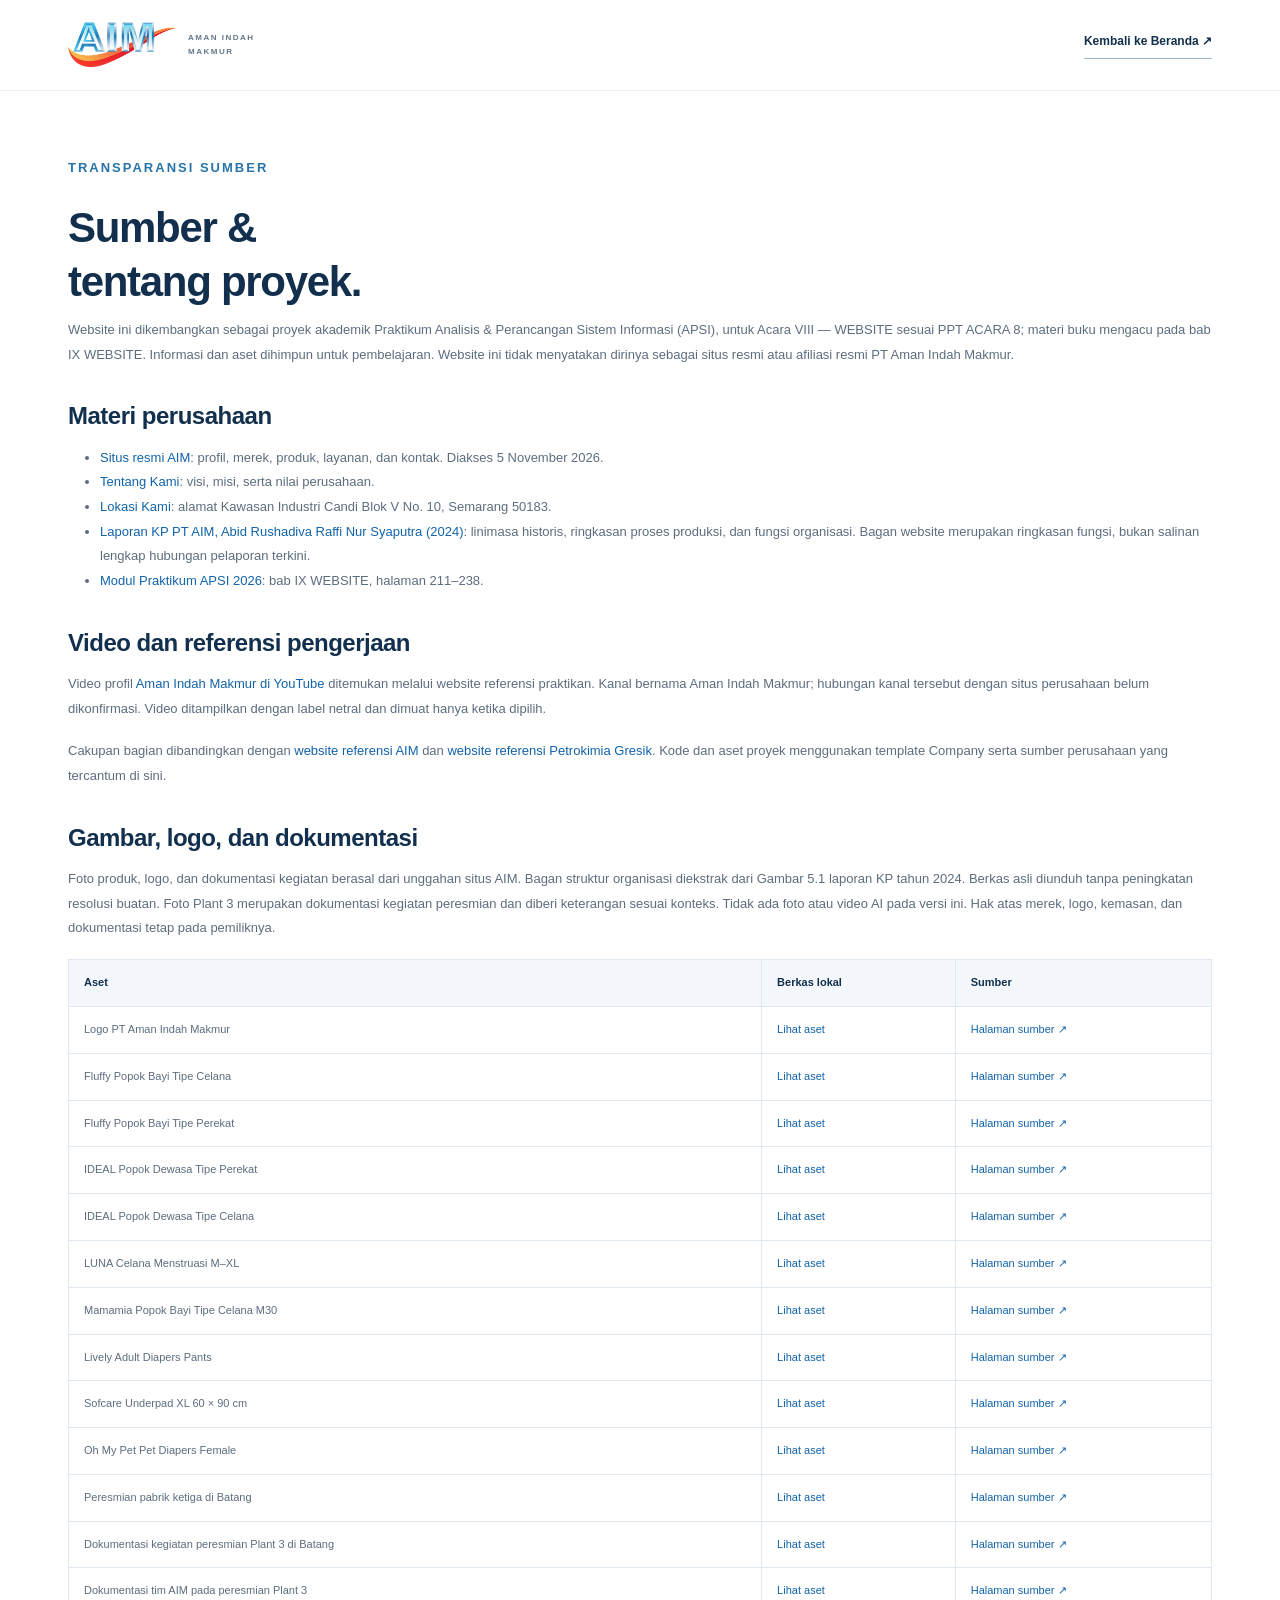
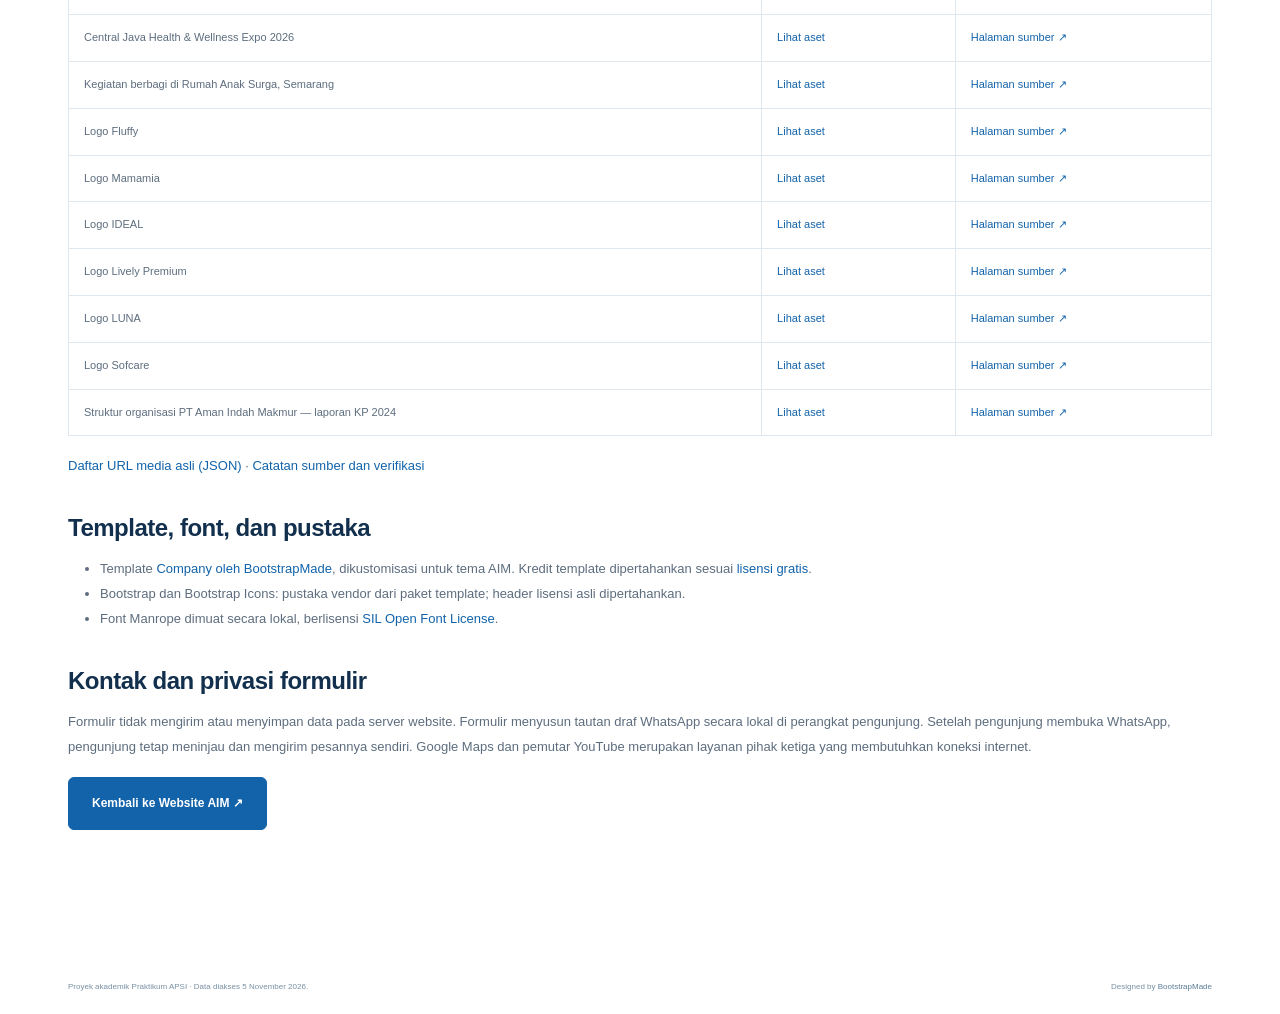
==== sumber.html @ fc8e011d "Build AIM company website for APSI Acara VIII" ====
<!DOCTYPE html><html lang="id"><head><meta charset="utf-8"><meta name="viewport" content="width=device-width,initial-scale=1"><meta name="description" content="Sumber materi, aset, dan catatan proyek website akademik PT Aman Indah Makmur."><title>Sumber & Tentang Proyek — AIM Indonesia</title><link rel="icon" href="assets/img/logo-aim.webp"><link rel="stylesheet" href="assets/vendor/bootstrap/css/bootstrap.min.css"><link rel="stylesheet" href="assets/css/company.css"><link rel="stylesheet" href="assets/css/aim.css"></head><body><header class="header"><div class="container header-inner"><a class="logo" href="index.html"><img src="assets/img/logo-aim.webp" alt="Logo AIM" width="434" height="180"><span>AMAN INDAH MAKMUR</span></a><a class="text-link" href="index.html">Kembali ke Beranda ↗</a></div></header><main class="sources-main"><div class="container"><p class="eyebrow">TRANSPARANSI SUMBER</p><h1>Sumber &amp;<br>tentang proyek.</h1><p>Website ini dikembangkan sebagai proyek akademik Praktikum Analisis &amp; Perancangan Sistem Informasi (APSI), untuk Acara VIII — WEBSITE sesuai PPT ACARA 8; materi buku mengacu pada bab IX WEBSITE. Informasi dan aset dihimpun untuk pembelajaran. Website ini tidak menyatakan dirinya sebagai situs resmi atau afiliasi resmi PT Aman Indah Makmur.</p><h2>Materi perusahaan</h2><ul><li><a href="https://aimindonesia.co.id/" target="_blank" rel="noopener noreferrer">Situs resmi AIM</a>: profil, merek, produk, layanan, dan kontak. Diakses 5 November 2026.</li><li><a href="https://aimindonesia.co.id/about-us/" target="_blank" rel="noopener noreferrer">Tentang Kami</a>: visi, misi, serta nilai perusahaan.</li><li><a href="https://aimindonesia.co.id/lokasi-kami/" target="_blank" rel="noopener noreferrer">Lokasi Kami</a>: alamat Kawasan Industri Candi Blok V No. 10, Semarang 50183.</li><li><a href="https://drive.google.com/file/d/1e0OrBCy-_FsKfMxCbO3LKrnYYjrU6SQ6/view" target="_blank" rel="noopener noreferrer">Laporan KP PT AIM, Abid Rushadiva Raffi Nur Syaputra (2024)</a>: linimasa historis, ringkasan proses produksi, dan fungsi organisasi. Bagan website merupakan ringkasan fungsi, bukan salinan lengkap hubungan pelaporan terkini.</li><li><a href="https://drive.google.com/file/d/1EuNOXoqebnQjQzkvGvcob5adg6JpkuHm/view" target="_blank" rel="noopener noreferrer">Modul Praktikum APSI 2026</a>: bab IX WEBSITE, halaman 211–238.</li></ul><h2>Video dan referensi pengerjaan</h2><p>Video profil <a href="https://www.youtube.com/watch?v=-svRLYryo6k" target="_blank" rel="noopener noreferrer">Aman Indah Makmur di YouTube</a> ditemukan melalui website referensi praktikan. Kanal bernama Aman Indah Makmur; hubungan kanal tersebut dengan situs perusahaan belum dikonfirmasi. Video ditampilkan dengan label netral dan dimuat hanya ketika dipilih.</p><p>Cakupan bagian dibandingkan dengan <a href="https://faisal-hendra.github.io/Acara_VIII_APSI/" target="_blank" rel="noopener noreferrer">website referensi AIM</a> dan <a href="https://ceorizal.github.io/PT-PETROKIMIA-GRESIK/" target="_blank" rel="noopener noreferrer">website referensi Petrokimia Gresik</a>. Kode dan aset proyek menggunakan template Company serta sumber perusahaan yang tercantum di sini.</p><h2>Gambar, logo, dan dokumentasi</h2><p>Foto produk, logo, dan dokumentasi kegiatan berasal dari unggahan situs AIM. Bagan struktur organisasi diekstrak dari Gambar 5.1 laporan KP tahun 2024. Berkas asli diunduh tanpa peningkatan resolusi buatan. Foto Plant 3 merupakan dokumentasi kegiatan peresmian dan diberi keterangan sesuai konteks. Tidak ada foto atau video AI pada versi ini. Hak atas merek, logo, kemasan, dan dokumentasi tetap pada pemiliknya.</p><div class="source-table-wrap"><table class="source-table"><thead><tr><th scope="col">Aset</th><th scope="col">Berkas lokal</th><th scope="col">Sumber</th></tr></thead><tbody><tr><td>Logo PT Aman Indah Makmur</td><td><a href="assets/img/logo-aim.webp">Lihat aset</a></td><td><a href="https://aimindonesia.co.id/" target="_blank" rel="noopener noreferrer">Halaman sumber ↗</a></td></tr>
<tr><td>Fluffy Popok Bayi Tipe Celana</td><td><a href="assets/img/fluffy-pants.png">Lihat aset</a></td><td><a href="https://aimindonesia.co.id/product/fluffy-popok-bayi-tipe-celana-s40-i-m30-i-l26/" target="_blank" rel="noopener noreferrer">Halaman sumber ↗</a></td></tr>
<tr><td>Fluffy Popok Bayi Tipe Perekat</td><td><a href="assets/img/fluffy-tape.png">Lihat aset</a></td><td><a href="https://aimindonesia.co.id/product/fluffy-popok-bayi-tipe-perekat-nb-s40-m36-l32/" target="_blank" rel="noopener noreferrer">Halaman sumber ↗</a></td></tr>
<tr><td>IDEAL Popok Dewasa Tipe Perekat</td><td><a href="assets/img/ideal-tape.png">Lihat aset</a></td><td><a href="https://aimindonesia.co.id/product/ideal-popok-dewasa-adult-diapers/" target="_blank" rel="noopener noreferrer">Halaman sumber ↗</a></td></tr>
<tr><td>IDEAL Popok Dewasa Tipe Celana</td><td><a href="assets/img/ideal-pants.png">Lihat aset</a></td><td><a href="https://aimindonesia.co.id/product/ideal-popok-dewasa-tipe-celana-m8-i-l7-i-xl6/" target="_blank" rel="noopener noreferrer">Halaman sumber ↗</a></td></tr>
<tr><td>LUNA Celana Menstruasi M–XL</td><td><a href="assets/img/luna-menstrual.jpg">Lihat aset</a></td><td><a href="https://aimindonesia.co.id/product/1-pack-luna-celana-menstruasi-m-xl/" target="_blank" rel="noopener noreferrer">Halaman sumber ↗</a></td></tr>
<tr><td>Mamamia Popok Bayi Tipe Celana M30</td><td><a href="assets/img/mamamia-pants.jpg">Lihat aset</a></td><td><a href="https://aimindonesia.co.id/product/paket-3bag-mamamia-popok-bayi-celana-anti-ruam-m30-pcs-x-3-bag-halal-soft-dry-pants-xtra-lembut-xtra-kering/" target="_blank" rel="noopener noreferrer">Halaman sumber ↗</a></td></tr>
<tr><td>Lively Adult Diapers Pants</td><td><a href="assets/img/lively-pants.jpeg">Lihat aset</a></td><td><a href="https://aimindonesia.co.id/product/2-pack-lively-adult-diapers-pants-m82-l71-xl61-with-japan-technology-anti-ruam-comfort-soft/" target="_blank" rel="noopener noreferrer">Halaman sumber ↗</a></td></tr>
<tr><td>Sofcare Underpad XL 60 × 90 cm</td><td><a href="assets/img/sofcare-underpad.png">Lihat aset</a></td><td><a href="https://aimindonesia.co.id/product/2-pack-sofcare-underpad-xl-60cm-x-90cm-perlak-alas-sekali-pakai/" target="_blank" rel="noopener noreferrer">Halaman sumber ↗</a></td></tr>
<tr><td>Oh My Pet Pet Diapers Female</td><td><a href="assets/img/ohmypet-female.png">Lihat aset</a></td><td><a href="https://aimindonesia.co.id/product/oh-my-pet-pet-diapers-female-betina/" target="_blank" rel="noopener noreferrer">Halaman sumber ↗</a></td></tr>
<tr><td>Peresmian pabrik ketiga di Batang</td><td><a href="assets/img/news-batang.jpg">Lihat aset</a></td><td><a href="https://aimindonesia.co.id/2026/04/06/wujud-syukur-18-tahun-pt-aman-indah-makmur-boyong-ratusan-karyawan-resmikan-pabrik-baru-di-batang-pada-momentum-halal-bihalal/" target="_blank" rel="noopener noreferrer">Halaman sumber ↗</a></td></tr>
<tr><td>Dokumentasi kegiatan peresmian Plant 3 di Batang</td><td><a href="assets/img/factory-event.jpg">Lihat aset</a></td><td><a href="https://aimindonesia.co.id/2026/04/06/wujud-syukur-18-tahun-pt-aman-indah-makmur-boyong-ratusan-karyawan-resmikan-pabrik-baru-di-batang-pada-momentum-halal-bihalal/" target="_blank" rel="noopener noreferrer">Halaman sumber ↗</a></td></tr>
<tr><td>Dokumentasi tim AIM pada peresmian Plant 3</td><td><a href="assets/img/team-event.jpg">Lihat aset</a></td><td><a href="https://aimindonesia.co.id/2026/04/06/wujud-syukur-18-tahun-pt-aman-indah-makmur-boyong-ratusan-karyawan-resmikan-pabrik-baru-di-batang-pada-momentum-halal-bihalal/" target="_blank" rel="noopener noreferrer">Halaman sumber ↗</a></td></tr>
<tr><td>Central Java Health &amp; Wellness Expo 2026</td><td><a href="assets/img/news-expo.jpeg">Lihat aset</a></td><td><a href="https://aimindonesia.co.id/2026/10/03/pt-aman-indah-makmur-hadirkan-solusi-kesehatan-keluarga-dan-promo-menarik-di-central-java-health-weness-expo-2026/" target="_blank" rel="noopener noreferrer">Halaman sumber ↗</a></td></tr>
<tr><td>Kegiatan berbagi di Rumah Anak Surga, Semarang</td><td><a href="assets/img/news-csr.jpeg">Lihat aset</a></td><td><a href="https://aimindonesia.co.id/2026/03/12/mengukir-senyum-di-rumah-anak-surga-perjalanan-berbagi-kasih-pt-aman-indah-makmur-di-semarang/" target="_blank" rel="noopener noreferrer">Halaman sumber ↗</a></td></tr>
<tr><td>Logo Fluffy</td><td><a href="assets/img/brand-fluffy.webp">Lihat aset</a></td><td><a href="https://aimindonesia.co.id/" target="_blank" rel="noopener noreferrer">Halaman sumber ↗</a></td></tr>
<tr><td>Logo Mamamia</td><td><a href="assets/img/brand-mamamia.webp">Lihat aset</a></td><td><a href="https://aimindonesia.co.id/" target="_blank" rel="noopener noreferrer">Halaman sumber ↗</a></td></tr>
<tr><td>Logo IDEAL</td><td><a href="assets/img/brand-ideal.webp">Lihat aset</a></td><td><a href="https://aimindonesia.co.id/" target="_blank" rel="noopener noreferrer">Halaman sumber ↗</a></td></tr>
<tr><td>Logo Lively Premium</td><td><a href="assets/img/brand-lively.png">Lihat aset</a></td><td><a href="https://aimindonesia.co.id/" target="_blank" rel="noopener noreferrer">Halaman sumber ↗</a></td></tr>
<tr><td>Logo LUNA</td><td><a href="assets/img/brand-luna.webp">Lihat aset</a></td><td><a href="https://aimindonesia.co.id/" target="_blank" rel="noopener noreferrer">Halaman sumber ↗</a></td></tr>
<tr><td>Logo Sofcare</td><td><a href="assets/img/brand-sofcare.webp">Lihat aset</a></td><td><a href="https://aimindonesia.co.id/" target="_blank" rel="noopener noreferrer">Halaman sumber ↗</a></td></tr>
<tr><td>Struktur organisasi PT Aman Indah Makmur — laporan KP 2024</td><td><a href="assets/img/struktur-organisasi-2024.png">Lihat aset</a></td><td><a href="https://drive.google.com/file/d/1e0OrBCy-_FsKfMxCbO3LKrnYYjrU6SQ6/view" target="_blank" rel="noopener noreferrer">Halaman sumber ↗</a></td></tr></tbody></table></div><p style="margin-top:18px"><a href="assets/asset-sources.json">Daftar URL media asli (JSON)</a> · <a href="assets/SOURCES.md">Catatan sumber dan verifikasi</a></p><h2>Template, font, dan pustaka</h2><ul><li>Template <a href="https://bootstrapmade.com/company-free-html-bootstrap-template/" target="_blank" rel="noopener noreferrer">Company oleh BootstrapMade</a>, dikustomisasi untuk tema AIM. Kredit template dipertahankan sesuai <a href="https://bootstrapmade.com/license/" target="_blank" rel="noopener noreferrer">lisensi gratis</a>.</li><li>Bootstrap dan Bootstrap Icons: pustaka vendor dari paket template; header lisensi asli dipertahankan.</li><li>Font Manrope dimuat secara lokal, berlisensi <a href="assets/fonts/OFL.txt">SIL Open Font License</a>.</li></ul><h2>Kontak dan privasi formulir</h2><p>Formulir tidak mengirim atau menyimpan data pada server website. Formulir menyusun tautan draf WhatsApp secara lokal di perangkat pengunjung. Setelah pengunjung membuka WhatsApp, pengunjung tetap meninjau dan mengirim pesannya sendiri. Google Maps dan pemutar YouTube merupakan layanan pihak ketiga yang membutuhkan koneksi internet.</p><a class="btn-aim" href="index.html">Kembali ke Website AIM ↗</a></div></main><footer class="aim-footer"><div class="container"><div class="footer-bottom"><span>Proyek akademik Praktikum APSI · Data diakses 5 November 2026.</span><span>Designed by <a href="https://bootstrapmade.com/" target="_blank" rel="noopener noreferrer">BootstrapMade</a></span></div></div></footer></body></html>
---- assets/css/company.css ----
/**
* Template Name: Company
* Template URL: https://bootstrapmade.com/company-free-html-bootstrap-template/
* Updated: Aug 07 2024 with Bootstrap v5.3.3
* Author: BootstrapMade.com
* License: https://bootstrapmade.com/license/
*/

/*--------------------------------------------------------------
# Font & Color Variables
# Help: https://bootstrapmade.com/color-system/
--------------------------------------------------------------*/
/* Fonts */
:root {
  --default-font: "Roboto",  system-ui, -apple-system, "Segoe UI", Roboto, "Helvetica Neue", Arial, "Noto Sans", "Liberation Sans", sans-serif, "Apple Color Emoji", "Segoe UI Emoji", "Segoe UI Symbol", "Noto Color Emoji";
  --heading-font: "Raleway",  sans-serif;
  --nav-font: "Nunito",  sans-serif;
}

/* Global Colors - The following color variables are used throughout the website. Updating them here will change the color scheme of the entire website */
:root { 
  --background-color: #ffffff; /* Background color for the entire website, including individual sections */
  --default-color: #444444; /* Default color used for the majority of the text content across the entire website */
  --heading-color: #111111; /* Color for headings, subheadings and title throughout the website */
  --accent-color: #1bbd36; /* Accent color that represents your brand on the website. It's used for buttons, links, and other elements that need to stand out */
  --surface-color: #ffffff; /* The surface color is used as a background of boxed elements within sections, such as cards, icon boxes, or other elements that require a visual separation from the global background. */
  --contrast-color: #ffffff; /* Contrast color for text, ensuring readability against backgrounds of accent, heading, or default colors. */
}

/* Nav Menu Colors - The following color variables are used specifically for the navigation menu. They are separate from the global colors to allow for more customization options */
:root {
  --nav-color: #444444;  /* The default color of the main navmenu links */
  --nav-hover-color: #1bbd36; /* Applied to main navmenu links when they are hovered over or active */
  --nav-mobile-background-color: #ffffff; /* Used as the background color for mobile navigation menu */
  --nav-dropdown-background-color: #ffffff; /* Used as the background color for dropdown items that appear when hovering over primary navigation items */
  --nav-dropdown-color: #444444; /* Used for navigation links of the dropdown items in the navigation menu. */
  --nav-dropdown-hover-color: #1bbd36; /* Similar to --nav-hover-color, this color is applied to dropdown navigation links when they are hovered over. */
}

/* Color Presets - These classes override global colors when applied to any section or element, providing reuse of the sam color scheme. */

.light-background {
  --background-color: #f7f7f7;
  --surface-color: #ffffff;
}

.dark-background {
  --background-color: #060606;
  --default-color: #ffffff;
  --heading-color: #ffffff;
  --surface-color: #252525;
  --contrast-color: #ffffff;
}

.accent-background {
  --background-color: #1bbd36;
  --default-color: #ffffff;
  --heading-color: #ffffff;
  --accent-color: #ffffff;
  --surface-color: #2ae149;
  --contrast-color: #ffffff;
}

/* Smooth scroll */
:root {
  scroll-behavior: smooth;
}

/*--------------------------------------------------------------
# General Styling & Shared Classes
--------------------------------------------------------------*/
body {
  color: var(--default-color);
  background-color: var(--background-color);
  font-family: var(--default-font);
}

a {
  color: var(--accent-color);
  text-decoration: none;
  transition: 0.3s;
}

a:hover {
  color: color-mix(in srgb, var(--accent-color), transparent 25%);
  text-decoration: none;
}

h1,
h2,
h3,
h4,
h5,
h6 {
  color: var(--heading-color);
  font-family: var(--heading-font);
}

/* PHP Email Form Messages
------------------------------*/
.php-email-form .error-message {
  display: none;
  background: #df1529;
  color: #ffffff;
  text-align: left;
  padding: 15px;
  margin-bottom: 24px;
  font-weight: 600;
}

.php-email-form .sent-message {
  display: none;
  color: #ffffff;
  background: #059652;
  text-align: center;
  padding: 15px;
  margin-bottom: 24px;
  font-weight: 600;
}

.php-email-form .loading {
  display: none;
  background: var(--surface-color);
  text-align: center;
  padding: 15px;
  margin-bottom: 24px;
}

.php-email-form .loading:before {
  content: "";
  display: inline-block;
  border-radius: 50%;
  width: 24px;
  height: 24px;
  margin: 0 10px -6px 0;
  border: 3px solid var(--accent-color);
  border-top-color: var(--surface-color);
  animation: php-email-form-loading 1s linear infinite;
}

@keyframes php-email-form-loading {
  0% {
    transform: rotate(0deg);
  }

  100% {
    transform: rotate(360deg);
  }
}

/*--------------------------------------------------------------
# Global Header
--------------------------------------------------------------*/
.header {
  color: var(--default-color);
  background-color: var(--background-color);
  padding: 10px 0;
  transition: all 0.5s;
  z-index: 997;
  box-shadow: 0px 0 18px rgba(0, 0, 0, 0.1);
}

.header .logo {
  line-height: 1;
}

.header .logo img {
  max-height: 36px;
  margin-right: 8px;
}

.header .logo h1 {
  font-size: 26px;
  margin: 0;
  font-weight: 700;
  text-transform: uppercase;
  color: var(--heading-color);
}

.header .logo span {
  color: var(--accent-color);
  font-size: 26px;
  font-weight: 700;
}

.header .header-social-links {
  padding: 0 0 0 15px;
}

.header .header-social-links a {
  color: color-mix(in srgb, var(--default-color), transparent 40%);
  padding-left: 10px;
  display: inline-block;
  transition: 0.3s;
  font-size: 16px;
}

.header .header-social-links a:hover {
  color: var(--accent-color);
}

.header .header-social-links a i {
  line-height: 0px;
}

@media (max-width: 1200px) {
  .header .logo {
    order: 1;
  }

  .header .logo h1 {
    font-size: 24px;
  }

  .header .header-social-links {
    order: 2;
    padding: 0 15px 0 0;
  }

  .header .navmenu {
    order: 3;
  }
}

/*--------------------------------------------------------------
# Navigation Menu
--------------------------------------------------------------*/
/* Navmenu - Desktop */
@media (min-width: 1200px) {
  .navmenu {
    padding: 0;
  }

  .navmenu ul {
    margin: 0;
    padding: 0;
    display: flex;
    list-style: none;
    align-items: center;
  }

  .navmenu li {
    position: relative;
  }

  .navmenu a,
  .navmenu a:focus {
    color: var(--nav-color);
    padding: 18px 15px;
    font-size: 13px;
    font-family: var(--nav-font);
    text-transform: uppercase;
    font-weight: 600;
    display: flex;
    align-items: center;
    justify-content: space-between;
    white-space: nowrap;
    transition: 0.3s;
  }

  .navmenu a i,
  .navmenu a:focus i {
    font-size: 12px;
    line-height: 0;
    margin-left: 5px;
    transition: 0.3s;
  }

  .navmenu li:last-child a {
    padding-right: 0;
  }

  .navmenu li:hover>a,
  .navmenu .active,
  .navmenu .active:focus {
    color: var(--nav-hover-color);
  }

  .navmenu .dropdown ul {
    margin: 0;
    padding: 10px 0;
    background: var(--nav-dropdown-background-color);
    display: block;
    position: absolute;
    visibility: hidden;
    left: 14px;
    top: 130%;
    opacity: 0;
    transition: 0.3s;
    border-radius: 4px;
    z-index: 99;
    box-shadow: 0px 0px 30px rgba(0, 0, 0, 0.1);
  }

  .navmenu .dropdown ul li {
    min-width: 200px;
  }

  .navmenu .dropdown ul a {
    padding: 10px 20px;
    font-size: 15px;
    text-transform: none;
    color: var(--nav-dropdown-color);
  }

  .navmenu .dropdown ul a i {
    font-size: 12px;
  }

  .navmenu .dropdown ul a:hover,
  .navmenu .dropdown ul .active:hover,
  .navmenu .dropdown ul li:hover>a {
    color: var(--nav-dropdown-hover-color);
  }

  .navmenu .dropdown:hover>ul {
    opacity: 1;
    top: 100%;
    visibility: visible;
  }

  .navmenu .dropdown .dropdown ul {
    top: 0;
    left: -90%;
    visibility: hidden;
  }

  .navmenu .dropdown .dropdown:hover>ul {
    opacity: 1;
    top: 0;
    left: -100%;
    visibility: visible;
  }
}

/* Navmenu - Mobile */
@media (max-width: 1199px) {
  .mobile-nav-toggle {
    color: var(--nav-color);
    font-size: 28px;
    line-height: 0;
    margin-right: 10px;
    cursor: pointer;
    transition: color 0.3s;
  }

  .navmenu {
    padding: 0;
    z-index: 9997;
  }

  .navmenu ul {
    display: none;
    list-style: none;
    position: absolute;
    inset: 60px 20px 20px 20px;
    padding: 10px 0;
    margin: 0;
    border-radius: 6px;
    background-color: var(--nav-mobile-background-color);
    overflow-y: auto;
    transition: 0.3s;
    z-index: 9998;
    box-shadow: 0px 0px 30px rgba(0, 0, 0, 0.1);
  }

  .navmenu a,
  .navmenu a:focus {
    color: var(--nav-dropdown-color);
    padding: 10px 20px;
    font-family: var(--nav-font);
    font-size: 17px;
    font-weight: 500;
    display: flex;
    align-items: center;
    justify-content: space-between;
    white-space: nowrap;
    transition: 0.3s;
  }

  .navmenu a i,
  .navmenu a:focus i {
    font-size: 12px;
    line-height: 0;
    margin-left: 5px;
    width: 30px;
    height: 30px;
    display: flex;
    align-items: center;
    justify-content: center;
    border-radius: 50%;
    transition: 0.3s;
    background-color: color-mix(in srgb, var(--accent-color), transparent 90%);
  }

  .navmenu a i:hover,
  .navmenu a:focus i:hover {
    background-color: var(--accent-color);
    color: var(--contrast-color);
  }

  .navmenu a:hover,
  .navmenu .active,
  .navmenu .active:focus {
    color: var(--nav-dropdown-hover-color);
  }

  .navmenu .active i,
  .navmenu .active:focus i {
    background-color: var(--accent-color);
    color: var(--contrast-color);
    transform: rotate(180deg);
  }

  .navmenu .dropdown ul {
    position: static;
    display: none;
    z-index: 99;
    padding: 10px 0;
    margin: 10px 20px;
    background-color: var(--nav-dropdown-background-color);
    border: 1px solid color-mix(in srgb, var(--default-color), transparent 90%);
    box-shadow: none;
    transition: all 0.5s ease-in-out;
  }

  .navmenu .dropdown ul ul {
    background-color: rgba(33, 37, 41, 0.1);
  }

  .navmenu .dropdown>.dropdown-active {
    display: block;
    background-color: rgba(33, 37, 41, 0.03);
  }

  .mobile-nav-active {
    overflow: hidden;
  }

  .mobile-nav-active .mobile-nav-toggle {
    color: #fff;
    position: absolute;
    font-size: 32px;
    top: 15px;
    right: 15px;
    margin-right: 0;
    z-index: 9999;
  }

  .mobile-nav-active .navmenu {
    position: fixed;
    overflow: hidden;
    inset: 0;
    background: rgba(33, 37, 41, 0.8);
    transition: 0.3s;
  }

  .mobile-nav-active .navmenu>ul {
    display: block;
  }
}

/*--------------------------------------------------------------
# Global Footer
--------------------------------------------------------------*/
.footer {
  color: var(--default-color);
  background-color: var(--background-color);
  font-size: 14px;
  position: relative;
}

.footer .footer-top {
  padding-top: 50px;
  border-top: 1px solid color-mix(in srgb, var(--default-color), transparent 90%);
}

.footer .footer-about .logo {
  line-height: 1;
  margin-bottom: 25px;
}

.footer .footer-about .logo img {
  max-height: 40px;
  margin-right: 6px;
}

.footer .footer-about .logo span {
  font-size: 26px;
  font-weight: 700;
  letter-spacing: 1px;
  font-family: var(--heading-font);
  color: var(--heading-color);
}

.footer .footer-about p {
  font-size: 14px;
  font-family: var(--heading-font);
}

.footer .social-links a {
  display: flex;
  align-items: center;
  justify-content: center;
  width: 40px;
  height: 40px;
  border-radius: 50%;
  border: 1px solid color-mix(in srgb, var(--default-color), transparent 50%);
  font-size: 16px;
  color: color-mix(in srgb, var(--default-color), transparent 30%);
  margin-right: 10px;
  transition: 0.3s;
}

.footer .social-links a:hover {
  color: var(--accent-color);
  border-color: var(--accent-color);
}

.footer h4 {
  font-size: 16px;
  font-weight: bold;
  position: relative;
  padding-bottom: 12px;
}

.footer .footer-links {
  margin-bottom: 30px;
}

.footer .footer-links ul {
  list-style: none;
  padding: 0;
  margin: 0;
}

.footer .footer-links ul i {
  padding-right: 2px;
  font-size: 12px;
  line-height: 0;
}

.footer .footer-links ul li {
  padding: 10px 0;
  display: flex;
  align-items: center;
}

.footer .footer-links ul li:first-child {
  padding-top: 0;
}

.footer .footer-links ul a {
  color: color-mix(in srgb, var(--default-color), transparent 30%);
  display: inline-block;
  line-height: 1;
}

.footer .footer-links ul a:hover {
  color: var(--accent-color);
}

.footer .footer-contact p {
  margin-bottom: 5px;
}

.footer .footer-newsletter .newsletter-form {
  margin-top: 30px;
  margin-bottom: 15px;
  padding: 6px 8px;
  position: relative;
  border-radius: 4px;
  border: 1px solid color-mix(in srgb, var(--default-color), transparent 80%);
  display: flex;
  background-color: var(--surface-color);
  transition: 0.3s;
}

.footer .footer-newsletter .newsletter-form:focus-within {
  border-color: var(--accent-color);
}

.footer .footer-newsletter .newsletter-form input[type=email] {
  border: 0;
  padding: 4px;
  width: 100%;
  background-color: var(--surface-color);
  color: var(--default-color);
}

.footer .footer-newsletter .newsletter-form input[type=email]:focus-visible {
  outline: none;
}

.footer .footer-newsletter .newsletter-form input[type=submit] {
  border: 0;
  font-size: 16px;
  padding: 0 20px;
  margin: -7px -8px -7px 0;
  background: var(--accent-color);
  color: var(--contrast-color);
  transition: 0.3s;
  border-radius: 0 4px 4px 0;
}

.footer .footer-newsletter .newsletter-form input[type=submit]:hover {
  background: color-mix(in srgb, var(--accent-color), transparent 20%);
}

.footer .copyright {
  padding: 25px 0;
  border-top: 1px solid color-mix(in srgb, var(--default-color), transparent 90%);
}

.footer .copyright p {
  margin-bottom: 0;
}

.footer .credits {
  margin-top: 6px;
  font-size: 13px;
}

/*--------------------------------------------------------------
# Preloader
--------------------------------------------------------------*/
#preloader {
  position: fixed;
  inset: 0;
  z-index: 999999;
  overflow: hidden;
  background: var(--background-color);
  transition: all 0.6s ease-out;
}

#preloader:before {
  content: "";
  position: fixed;
  top: calc(50% - 30px);
  left: calc(50% - 30px);
  border: 6px solid #ffffff;
  border-color: var(--accent-color) transparent var(--accent-color) transparent;
  border-radius: 50%;
  width: 60px;
  height: 60px;
  animation: animate-preloader 1.5s linear infinite;
}

@keyframes animate-preloader {
  0% {
    transform: rotate(0deg);
  }

  100% {
    transform: rotate(360deg);
  }
}

/*--------------------------------------------------------------
# Scroll Top Button
--------------------------------------------------------------*/
.scroll-top {
  position: fixed;
  visibility: hidden;
  opacity: 0;
  right: 15px;
  bottom: 15px;
  z-index: 99999;
  background-color: var(--accent-color);
  width: 40px;
  height: 40px;
  border-radius: 4px;
  transition: all 0.4s;
}

.scroll-top i {
  font-size: 24px;
  color: var(--contrast-color);
  line-height: 0;
}

.scroll-top:hover {
  background-color: color-mix(in srgb, var(--accent-color), transparent 20%);
  color: var(--contrast-color);
}

.scroll-top.active {
  visibility: visible;
  opacity: 1;
}

/*--------------------------------------------------------------
# Disable aos animation delay on mobile devices
--------------------------------------------------------------*/
@media screen and (max-width: 768px) {
  [data-aos-delay] {
    transition-delay: 0 !important;
  }
}

/*--------------------------------------------------------------
# Global Page Titles & Breadcrumbs
--------------------------------------------------------------*/
.page-title {
  color: var(--default-color);
  background-color: var(--background-color);
  padding: 25px 0;
  position: relative;
}

.page-title h1 {
  font-size: 24px;
  font-weight: 700;
}

.page-title .breadcrumbs ol {
  display: flex;
  flex-wrap: wrap;
  list-style: none;
  padding: 0;
  margin: 0;
  font-size: 14px;
  font-weight: 400;
}

.page-title .breadcrumbs ol li+li {
  padding-left: 10px;
}

.page-title .breadcrumbs ol li+li::before {
  content: "/";
  display: inline-block;
  padding-right: 10px;
  color: color-mix(in srgb, var(--default-color), transparent 70%);
}

/*--------------------------------------------------------------
# Global Sections
--------------------------------------------------------------*/
section,
.section {
  color: var(--default-color);
  background-color: var(--background-color);
  padding: 60px 0;
  scroll-margin-top: 100px;
  overflow: clip;
}

@media (max-width: 1199px) {

  section,
  .section {
    scroll-margin-top: 66px;
  }
}

/*--------------------------------------------------------------
# Global Section Titles
--------------------------------------------------------------*/
.section-title {
  text-align: center;
  padding-bottom: 60px;
  position: relative;
}

.section-title h2 {
  font-size: 32px;
  font-weight: 700;
  margin-bottom: 20px;
  text-transform: uppercase;
  padding-bottom: 20px;
  position: relative;
}

.section-title h2:after {
  content: "";
  position: absolute;
  display: block;
  width: 50px;
  height: 3px;
  background: var(--accent-color);
  left: 0;
  right: 0;
  bottom: 0;
  margin: auto;
}

.section-title p {
  margin-bottom: 0;
}

/*--------------------------------------------------------------
# Hero Section
--------------------------------------------------------------*/
.hero {
  padding: 0;
}

.hero .carousel {
  width: 100%;
  min-height: calc(100vh - 75px);
  padding: 0;
  margin: 0;
  position: relative;
}

@media (max-height: 500px),
(max-width: 1200px) {
  .hero .carousel {
    min-height: calc(100vh - 48px);
  }
}

.hero img {
  position: absolute;
  inset: 0;
  display: block;
  width: 100%;
  height: 100%;
  object-fit: cover;
  z-index: 1;
}

.hero .carousel-item {
  position: absolute;
  inset: 0;
  background-size: cover;
  background-position: center;
  background-repeat: no-repeat;
  display: flex;
  justify-content: center;
  align-items: flex-end;
}

.hero .container {
  background: color-mix(in srgb, var(--surface-color), transparent 40%);
  position: relative;
  text-align: center;
  padding-top: 30px;
  padding-bottom: 30px;
  margin-bottom: 50px;
  border-top: 4px solid var(--accent-color);
  z-index: 3;
}

@media (max-width: 1200px) {
  .hero .container {
    margin-left: 50px;
    margin-right: 50px;
  }
}

.hero h2 {
  margin-bottom: 20px;
  font-size: 36px;
  font-weight: 700;
}

@media (max-width: 768px) {
  .hero h2 {
    font-size: 30px;
  }
}

.hero .btn-get-started {
  font-weight: 500;
  font-size: 15px;
  letter-spacing: 1px;
  display: inline-block;
  padding: 8px 32px;
  transition: 0.5s;
  margin: 10px;
  border-radius: 4px;
  color: var(--contrast-color);
  border: 2px solid var(--accent-color);
}

.hero .btn-get-started:hover {
  background: var(--accent-color);
  color: var(--contrast-color);
}

.hero .carousel-control-prev {
  justify-content: start;
}

@media (min-width: 640px) {
  .hero .carousel-control-prev {
    padding-left: 15px;
  }
}

.hero .carousel-control-next {
  justify-content: end;
}

@media (min-width: 640px) {
  .hero .carousel-control-next {
    padding-right: 15px;
  }
}

.hero .carousel-control-next-icon,
.hero .carousel-control-prev-icon {
  background: none;
  font-size: 26px;
  line-height: 0;
  background: color-mix(in srgb, var(--default-color), transparent 90%);
  border-radius: 50px;
  color: var(--contrast-color);
  transition: 0.3s;
  width: 54px;
  height: 54px;
  display: flex;
  align-items: center;
  justify-content: center;
}

.hero .carousel-control-prev,
.hero .carousel-control-next {
  transition: 0.3s;
  opacity: 0.5;
}

.hero .carousel-control-prev:focus,
.hero .carousel-control-next:focus {
  opacity: 0.5;
}

.hero .carousel-control-prev:hover,
.hero .carousel-control-next:hover {
  opacity: 0.9;
}

.hero .carousel-control-prev:hover .carousel-control-next-icon,
.hero .carousel-control-prev:hover .carousel-control-prev-icon,
.hero .carousel-control-next:hover .carousel-control-next-icon,
.hero .carousel-control-next:hover .carousel-control-prev-icon {
  background: var(--accent-color);
  color: var(--default-color);
}

.hero .carousel-indicators li {
  cursor: pointer;
  background: var(--default-color);
  overflow: hidden;
  border: 0;
  width: 12px;
  height: 12px;
  border-radius: 50px;
  opacity: 0.6;
  transition: 0.3s;
}

.hero .carousel-indicators li.active {
  opacity: 1;
  background: var(--accent-color);
}

/*--------------------------------------------------------------
# About Section
--------------------------------------------------------------*/
.about .inner-title {
  font-size: 2.75rem;
  font-weight: 700;
  margin: 30px 0;
}

@media (min-width: 991px) {
  .about .inner-title {
    max-width: 65%;
    margin: 0 0 80px 0;
  }
}

.about .our-story {
  padding: 40px;
  background-color: color-mix(in srgb, var(--default-color), transparent 96%);
}

@media (min-width: 991px) {
  .about .our-story {
    padding-right: 35%;
  }
}

.about .our-story h4 {
  text-transform: uppercase;
  font-size: 1.1rem;
  color: color-mix(in srgb, var(--default-color), transparent 50%);
}

.about .our-story h3 {
  font-size: 2.25rem;
  font-weight: 700;
  color: color-mix(in srgb, var(--default-color), transparent 20%);
}

.about .our-story p:last-child {
  margin-bottom: 0;
}

.about ul {
  list-style: none;
  padding: 0;
  font-size: 15px;
}

.about ul li {
  padding: 5px 0;
  display: flex;
  align-items: center;
}

.about ul i {
  font-size: 1.25rem;
  margin-right: 0.5rem;
  line-height: 1.2;
  color: var(--accent-color);
}

.about .watch-video i {
  font-size: 2rem;
  transition: 0.3s;
  color: var(--accent-color);
}

.about .watch-video a {
  font-weight: 600;
  color: color-mix(in srgb, var(--default-color), transparent 20%);
  margin-left: 8px;
  transition: 0.3s;
}

.about .watch-video:hover a {
  color: var(--accent-color);
}

.about .about-img {
  min-height: 400px;
  position: relative;
}

@media (min-width: 992px) {
  .about .about-img {
    position: absolute;
    top: 0;
    right: 0;
    min-height: 600px;
  }
}

.about .about-img img {
  position: absolute;
  inset: 0;
  display: block;
  width: 100%;
  height: 100%;
  object-fit: cover;
  object-position: center;
  z-index: 1;
}

/*--------------------------------------------------------------
# Services Section
--------------------------------------------------------------*/
.services .service-item {
  background-color: var(--surface-color);
  box-shadow: 0px 5px 90px 0px rgba(0, 0, 0, 0.1);
  height: 100%;
  padding: 60px 30px;
  text-align: center;
  transition: 0.3s;
  border-radius: 5px;
}

.services .service-item .icon {
  margin: 0 auto;
  width: 100px;
  height: 100px;
  display: flex;
  align-items: center;
  justify-content: center;
  transition: ease-in-out 0.3s;
  position: relative;
}

.services .service-item .icon i {
  font-size: 36px;
  transition: 0.5s;
  position: relative;
}

.services .service-item .icon svg {
  position: absolute;
  top: 0;
  left: 0;
}

.services .service-item .icon svg path {
  transition: 0.5s;
  fill: color-mix(in srgb, var(--default-color), transparent 95%);
}

.services .service-item h3 {
  font-weight: 700;
  margin: 10px 0 15px 0;
  font-size: 22px;
}

.services .service-item p {
  line-height: 24px;
  font-size: 14px;
  margin-bottom: 0;
}

.services .service-item:hover {
  box-shadow: 0px 5px 35px 0px rgba(0, 0, 0, 0.1);
}

.services .service-item.item-cyan i {
  color: #0dcaf0;
}

.services .service-item.item-cyan:hover .icon i {
  color: #fff;
}

.services .service-item.item-cyan:hover .icon path {
  fill: #0dcaf0;
}

.services .service-item.item-orange i {
  color: #fd7e14;
}

.services .service-item.item-orange:hover .icon i {
  color: #fff;
}

.services .service-item.item-orange:hover .icon path {
  fill: #fd7e14;
}

.services .service-item.item-teal i {
  color: #20c997;
}

.services .service-item.item-teal:hover .icon i {
  color: #fff;
}

.services .service-item.item-teal:hover .icon path {
  fill: #20c997;
}

.services .service-item.item-red i {
  color: #df1529;
}

.services .service-item.item-red:hover .icon i {
  color: #fff;
}

.services .service-item.item-red:hover .icon path {
  fill: #df1529;
}

.services .service-item.item-indigo i {
  color: #6610f2;
}

.services .service-item.item-indigo:hover .icon i {
  color: #fff;
}

.services .service-item.item-indigo:hover .icon path {
  fill: #6610f2;
}

.services .service-item.item-pink i {
  color: #f3268c;
}

.services .service-item.item-pink:hover .icon i {
  color: #fff;
}

.services .service-item.item-pink:hover .icon path {
  fill: #f3268c;
}

/*--------------------------------------------------------------
# Portfolio Section
--------------------------------------------------------------*/
.portfolio .portfolio-filters {
  padding: 0;
  margin: 0 auto 20px auto;
  list-style: none;
  text-align: center;
}

.portfolio .portfolio-filters li {
  cursor: pointer;
  display: inline-block;
  padding: 8px 20px 10px 20px;
  margin: 0;
  font-size: 15px;
  font-weight: 500;
  line-height: 1;
  margin-bottom: 5px;
  border-radius: 4px;
  transition: all 0.3s ease-in-out;
  font-family: var(--heading-font);
}

.portfolio .portfolio-filters li:hover,
.portfolio .portfolio-filters li.filter-active {
  color: var(--contrast-color);
  background-color: var(--accent-color);
}

.portfolio .portfolio-filters li:first-child {
  margin-left: 0;
}

.portfolio .portfolio-filters li:last-child {
  margin-right: 0;
}

@media (max-width: 575px) {
  .portfolio .portfolio-filters li {
    font-size: 14px;
    margin: 0 0 10px 0;
  }
}

.portfolio .portfolio-item {
  position: relative;
  overflow: hidden;
}

.portfolio .portfolio-item .portfolio-info {
  opacity: 0;
  position: absolute;
  left: 12px;
  right: 12px;
  bottom: -100%;
  z-index: 3;
  transition: all ease-in-out 0.5s;
  background: color-mix(in srgb, var(--surface-color), transparent 10%);
  padding: 15px;
}

.portfolio .portfolio-item .portfolio-info h4 {
  font-size: 18px;
  font-weight: 600;
  padding-right: 50px;
}

.portfolio .portfolio-item .portfolio-info p {
  color: color-mix(in srgb, var(--default-color), transparent 30%);
  font-size: 14px;
  margin-bottom: 0;
  padding-right: 50px;
}

.portfolio .portfolio-item .portfolio-info .preview-link,
.portfolio .portfolio-item .portfolio-info .details-link {
  position: absolute;
  right: 50px;
  font-size: 24px;
  top: calc(50% - 14px);
  color: color-mix(in srgb, var(--default-color), transparent 30%);
  transition: 0.3s;
  line-height: 0;
}

.portfolio .portfolio-item .portfolio-info .preview-link:hover,
.portfolio .portfolio-item .portfolio-info .details-link:hover {
  color: var(--accent-color);
}

.portfolio .portfolio-item .portfolio-info .details-link {
  right: 14px;
  font-size: 28px;
}

.portfolio .portfolio-item:hover .portfolio-info {
  opacity: 1;
  bottom: 0;
}

/*--------------------------------------------------------------
# Clients Section
--------------------------------------------------------------*/
.clients .clients-wrap {
  border-top: 1px solid color-mix(in srgb, var(--default-color), transparent 85%);
  border-left: 1px solid color-mix(in srgb, var(--default-color), transparent 85%);
}

.clients .client-logo {
  background-color: var(--surface-color);
  display: flex;
  justify-content: center;
  align-items: center;
  border-right: 1px solid color-mix(in srgb, var(--default-color), transparent 85%);
  border-bottom: 1px solid color-mix(in srgb, var(--default-color), transparent 85%);
  overflow: hidden;
}

.clients .client-logo img {
  padding: 50px;
  max-width: 80%;
  transition: 0.3s;
}

@media (max-width: 640px) {
  .clients .client-logo img {
    padding: 30px;
    max-width: 50%;
  }
}

.clients .client-logo:hover img {
  transform: scale(1.1);
}

/*--------------------------------------------------------------
# Skills Section
--------------------------------------------------------------*/
.skills .progress {
  height: 60px;
  display: block;
  background: none;
  border-radius: 0;
}

.skills .progress .skill {
  color: var(--heading-color);
  padding: 0;
  margin: 0 0 6px 0;
  text-transform: uppercase;
  display: block;
  font-weight: 600;
  font-family: var(--heading-font);
}

.skills .progress .skill .val {
  float: right;
  font-style: normal;
}

.skills .progress-bar-wrap {
  background: color-mix(in srgb, var(--default-color), transparent 90%);
  height: 10px;
}

.skills .progress-bar {
  width: 1px;
  height: 10px;
  transition: 0.9s;
  background-color: var(--accent-color);
}

/*--------------------------------------------------------------
# Team Section
--------------------------------------------------------------*/
.team .team-member {
  background-color: var(--surface-color);
  box-shadow: 0px 2px 15px rgba(0, 0, 0, 0.1);
  overflow: hidden;
  border-radius: 5px;
}

.team .team-member .member-img {
  position: relative;
  overflow: hidden;
}

.team .team-member .social {
  position: absolute;
  left: 0;
  bottom: 0;
  right: 0;
  height: 40px;
  opacity: 0;
  transition: ease-in-out 0.3s;
  background: color-mix(in srgb, var(--background-color), transparent 20%);
  display: flex;
  align-items: center;
  justify-content: center;
}

.team .team-member .social a {
  transition: color 0.3s;
  color: var(--heading-color);
  margin: 0 10px;
  display: inline-flex;
  align-items: center;
  justify-content: center;
}

.team .team-member .social a i {
  line-height: 0;
}

.team .team-member .social a:hover {
  color: var(--accent-color);
}

.team .team-member .social i {
  font-size: 18px;
  margin: 0 2px;
}

.team .team-member .member-info {
  padding: 25px 15px;
  text-align: center;
}

.team .team-member .member-info h4 {
  font-weight: 700;
  margin-bottom: 5px;
  font-size: 18px;
  color: color-mix(in srgb, var(--default-color), transparent 20%);
}

.team .team-member .member-info span {
  display: block;
  font-size: 13px;
  font-weight: 400;
  color: color-mix(in srgb, var(--default-color), transparent 40%);
}

.team .team-member .member-info p {
  font-style: italic;
  font-size: 14px;
  line-height: 26px;
  color: color-mix(in srgb, var(--default-color), transparent 40%);
}

.team .team-member:hover .social {
  opacity: 1;
}

/*--------------------------------------------------------------
# Testimonials Section
--------------------------------------------------------------*/
.testimonials .testimonial-item {
  background-color: var(--surface-color);
  box-shadow: 0px 2px 12px rgba(0, 0, 0, 0.1);
  padding: 30px;
  position: relative;
  height: 100%;
}

.testimonials .testimonial-item .testimonial-img {
  width: 90px;
  border-radius: 50px;
  border: 6px solid var(--background-color);
  float: left;
  margin: 0 10px 0 0;
}

.testimonials .testimonial-item h3 {
  font-size: 18px;
  font-weight: bold;
  margin: 10px 0 5px 0;
}

.testimonials .testimonial-item h4 {
  font-size: 14px;
  color: color-mix(in srgb, var(--default-color), transparent 20%);
  margin: 0;
}

.testimonials .testimonial-item .stars {
  margin: 10px 0;
}

.testimonials .testimonial-item .stars i {
  color: #ffc107;
  margin: 0 1px;
}

.testimonials .testimonial-item .quote-icon-left,
.testimonials .testimonial-item .quote-icon-right {
  color: color-mix(in srgb, var(--accent-color), transparent 50%);
  font-size: 26px;
  line-height: 0;
}

.testimonials .testimonial-item .quote-icon-left {
  display: inline-block;
  left: -5px;
  position: relative;
}

.testimonials .testimonial-item .quote-icon-right {
  display: inline-block;
  right: -5px;
  position: relative;
  top: 10px;
  transform: scale(-1, -1);
}

.testimonials .testimonial-item p {
  font-style: italic;
  margin: 15px 0 0 0;
  padding: 0;
}

/*--------------------------------------------------------------
# Features Section
--------------------------------------------------------------*/
.features .features-item {
  background-color: var(--surface-color);
  display: flex;
  align-items: center;
  padding: 20px;
  transition: 0.3s;
  border: 1px solid color-mix(in srgb, var(--default-color), transparent 90%);
  position: relative;
}

.features .features-item i {
  font-size: 32px;
  padding-right: 10px;
  line-height: 0;
}

.features .features-item h3 {
  font-weight: 700;
  margin: 0;
  padding: 0;
  line-height: 1;
  font-size: 16px;
}

.features .features-item h3 a {
  color: var(--heading-color);
  transition: 0.3s;
}

.features .features-item:hover {
  border-color: var(--accent-color);
}

.features .features-item:hover h3 a {
  color: var(--accent-color);
}

/*--------------------------------------------------------------
# Service Details Section
--------------------------------------------------------------*/
.service-details .services-list {
  background-color: var(--surface-color);
  padding: 10px 30px;
  border: 1px solid color-mix(in srgb, var(--default-color), transparent 90%);
  margin-bottom: 20px;
}

.service-details .services-list a {
  display: block;
  line-height: 1;
  padding: 8px 0 8px 15px;
  border-left: 3px solid color-mix(in srgb, var(--default-color), transparent 70%);
  margin: 20px 0;
  color: color-mix(in srgb, var(--default-color), transparent 20%);
  transition: 0.3s;
}

.service-details .services-list a.active {
  color: var(--heading-color);
  font-weight: 700;
  border-color: var(--accent-color);
}

.service-details .services-list a:hover {
  border-color: var(--accent-color);
}

.service-details .services-img {
  margin-bottom: 20px;
}

.service-details h3 {
  font-size: 26px;
  font-weight: 700;
}

.service-details h4 {
  font-size: 20px;
  font-weight: 700;
}

.service-details p {
  font-size: 15px;
}

.service-details ul {
  list-style: none;
  padding: 0;
  font-size: 15px;
}

.service-details ul li {
  padding: 5px 0;
  display: flex;
  align-items: center;
}

.service-details ul i {
  font-size: 20px;
  margin-right: 8px;
  color: var(--accent-color);
}

/*--------------------------------------------------------------
# Portfolio Details Section
--------------------------------------------------------------*/
.portfolio-details .portfolio-details-slider img {
  width: 100%;
}

.portfolio-details .swiper-wrapper {
  height: auto;
}

.portfolio-details .swiper-button-prev,
.portfolio-details .swiper-button-next {
  width: 48px;
  height: 48px;
}

.portfolio-details .swiper-button-prev:after,
.portfolio-details .swiper-button-next:after {
  color: rgba(255, 255, 255, 0.8);
  background-color: rgba(0, 0, 0, 0.15);
  font-size: 24px;
  border-radius: 50%;
  width: 48px;
  height: 48px;
  display: flex;
  align-items: center;
  justify-content: center;
  transition: 0.3s;
}

.portfolio-details .swiper-button-prev:hover:after,
.portfolio-details .swiper-button-next:hover:after {
  background-color: rgba(0, 0, 0, 0.3);
}

@media (max-width: 575px) {

  .portfolio-details .swiper-button-prev,
  .portfolio-details .swiper-button-next {
    display: none;
  }
}

.portfolio-details .swiper-pagination {
  margin-top: 20px;
  position: relative;
}

.portfolio-details .swiper-pagination .swiper-pagination-bullet {
  width: 10px;
  height: 10px;
  background-color: color-mix(in srgb, var(--default-color), transparent 85%);
  opacity: 1;
}

.portfolio-details .swiper-pagination .swiper-pagination-bullet-active {
  background-color: var(--accent-color);
}

.portfolio-details .portfolio-info h3 {
  font-size: 22px;
  font-weight: 700;
  margin-bottom: 20px;
  padding-bottom: 20px;
  position: relative;
}

.portfolio-details .portfolio-info h3:after {
  content: "";
  position: absolute;
  display: block;
  width: 50px;
  height: 3px;
  background: var(--accent-color);
  left: 0;
  bottom: 0;
}

.portfolio-details .portfolio-info ul {
  list-style: none;
  padding: 0;
  font-size: 15px;
}

.portfolio-details .portfolio-info ul li {
  display: flex;
  flex-direction: column;
  padding-bottom: 15px;
}

.portfolio-details .portfolio-info ul strong {
  text-transform: uppercase;
  font-weight: 400;
  color: color-mix(in srgb, var(--default-color), transparent 50%);
  font-size: 14px;
}

.portfolio-details .portfolio-info .btn-visit {
  padding: 8px 40px;
  background: var(--accent-color);
  color: var(--contrast-color);
  border-radius: 50px;
  transition: 0.3s;
}

.portfolio-details .portfolio-info .btn-visit:hover {
  background: color-mix(in srgb, var(--accent-color), transparent 20%);
}

.portfolio-details .portfolio-description h2 {
  font-size: 26px;
  font-weight: 700;
  margin-bottom: 20px;
}

.portfolio-details .portfolio-description p {
  padding: 0;
}

.portfolio-details .portfolio-description .testimonial-item {
  padding: 30px 30px 0 30px;
  position: relative;
  background: color-mix(in srgb, var(--default-color), transparent 97%);
  margin-bottom: 50px;
}

.portfolio-details .portfolio-description .testimonial-item .testimonial-img {
  width: 90px;
  border-radius: 50px;
  border: 6px solid var(--background-color);
  float: left;
  margin: 0 10px 0 0;
}

.portfolio-details .portfolio-description .testimonial-item h3 {
  font-size: 18px;
  font-weight: bold;
  margin: 15px 0 5px 0;
  padding-top: 20px;
}

.portfolio-details .portfolio-description .testimonial-item h4 {
  font-size: 14px;
  color: #6c757d;
  margin: 0;
}

.portfolio-details .portfolio-description .testimonial-item .quote-icon-left,
.portfolio-details .portfolio-description .testimonial-item .quote-icon-right {
  color: color-mix(in srgb, var(--accent-color), transparent 50%);
  font-size: 26px;
  line-height: 0;
}

.portfolio-details .portfolio-description .testimonial-item .quote-icon-left {
  display: inline-block;
  left: -5px;
  position: relative;
}

.portfolio-details .portfolio-description .testimonial-item .quote-icon-right {
  display: inline-block;
  right: -5px;
  position: relative;
  top: 10px;
  transform: scale(-1, -1);
}

.portfolio-details .portfolio-description .testimonial-item p {
  font-style: italic;
  margin: 0 0 15px 0 0 0;
  padding: 0;
}

/*--------------------------------------------------------------
# Pricing Section
--------------------------------------------------------------*/
.pricing .pricing-item {
  background-color: color-mix(in srgb, var(--accent-color), transparent 96%);
  padding: 40px 40px;
  height: 100%;
  border-radius: 15px;
}

.pricing h3 {
  font-weight: 600;
  margin-bottom: 15px;
  font-size: 20px;
}

.pricing h4 {
  color: var(--accent-color);
  font-size: 48px;
  font-weight: 700;
  font-family: var(--heading-font);
  margin-bottom: 0;
}

.pricing h4 sup {
  font-size: 28px;
}

.pricing h4 span {
  color: color-mix(in srgb, var(--default-color), transparent 50%);
  font-size: 18px;
  font-weight: 500;
}

.pricing .description {
  font-size: 14px;
}

.pricing .cta-btn {
  border: 1px solid var(--default-color);
  color: var(--default-color);
  display: block;
  text-align: center;
  padding: 10px 35px;
  border-radius: 5px;
  font-size: 16px;
  font-weight: 500;
  font-family: var(--heading-font);
  transition: 0.3s;
  margin-top: 20px;
  margin-bottom: 6px;
}

.pricing .cta-btn:hover {
  background: var(--accent-color);
  color: var(--contrast-color);
  border-color: var(--accent-color);
}

.pricing ul {
  padding: 0;
  list-style: none;
  color: color-mix(in srgb, var(--default-color), transparent 30%);
  text-align: left;
  line-height: 20px;
}

.pricing ul li {
  padding: 10px 0;
  display: flex;
  align-items: center;
}

.pricing ul li:last-child {
  padding-bottom: 0;
}

.pricing ul i {
  color: #059652;
  font-size: 24px;
  padding-right: 3px;
}

.pricing ul .na {
  color: color-mix(in srgb, var(--default-color), transparent 60%);
}

.pricing ul .na i {
  color: color-mix(in srgb, var(--default-color), transparent 60%);
}

.pricing ul .na span {
  text-decoration: line-through;
}

.pricing .featured {
  position: relative;
}

.pricing .featured .popular {
  position: absolute;
  top: 15px;
  right: 15px;
  background-color: var(--accent-color);
  color: var(--contrast-color);
  padding: 4px 15px 6px 15px;
  margin: 0;
  border-radius: 5px;
  font-size: 14px;
  font-weight: 500;
}

.pricing .featured .cta-btn {
  background: var(--accent-color);
  color: var(--contrast-color);
  border-color: var(--accent-color);
}

@media (max-width: 992px) {
  .pricing .box {
    max-width: 60%;
    margin: 0 auto 30px auto;
  }
}

@media (max-width: 767px) {
  .pricing .box {
    max-width: 80%;
    margin: 0 auto 30px auto;
  }
}

@media (max-width: 420px) {
  .pricing .box {
    max-width: 100%;
    margin: 0 auto 30px auto;
  }
}

/*--------------------------------------------------------------
# Blog Posts Section
--------------------------------------------------------------*/
.blog-posts article {
  background-color: var(--surface-color);
  box-shadow: 0px 2px 20px rgba(0, 0, 0, 0.1);
  transition: 0.3s;
}

.blog-posts .post-img img {
  transition: 0.5s;
}

.blog-posts .post-date {
  background-color: var(--accent-color);
  color: var(--contrast-color);
  position: absolute;
  right: 0;
  bottom: 0;
  text-transform: uppercase;
  font-size: 13px;
  padding: 6px 12px;
  font-weight: 500;
}

.blog-posts .post-content {
  padding: 30px;
}

.blog-posts .post-title {
  font-size: 20px;
  color: var(--heading-color);
  font-weight: 700;
  transition: 0.3s;
  margin-bottom: 15px;
}

.blog-posts .meta i {
  font-size: 16px;
  color: var(--accent-color);
}

.blog-posts .meta span {
  font-size: 15px;
  color: color-mix(in srgb, var(--default-color), transparent 40%);
}

.blog-posts p {
  margin-top: 20px;
}

.blog-posts hr {
  color: color-mix(in srgb, var(--default-color), transparent 60%);
  margin-bottom: 15px;
}

.blog-posts .readmore {
  display: flex;
  align-items: center;
  font-weight: 600;
  line-height: 1;
  transition: 0.3s;
  color: color-mix(in srgb, var(--heading-color), transparent 20%);
}

.blog-posts .readmore i {
  line-height: 0;
  margin-left: 6px;
  font-size: 16px;
}

.blog-posts article:hover .post-title,
.blog-posts article:hover .readmore {
  color: var(--accent-color);
}

.blog-posts article:hover .post-img img {
  transform: scale(1.1);
}

/*--------------------------------------------------------------
# Blog Pagination Section
--------------------------------------------------------------*/
.blog-pagination {
  padding-top: 0;
  color: color-mix(in srgb, var(--default-color), transparent 40%);
}

.blog-pagination ul {
  display: flex;
  padding: 0;
  margin: 0;
  list-style: none;
}

.blog-pagination li {
  margin: 0 5px;
  transition: 0.3s;
}

.blog-pagination li a {
  color: color-mix(in srgb, var(--default-color), transparent 40%);
  padding: 7px 16px;
  display: flex;
  align-items: center;
  justify-content: center;
}

.blog-pagination li a.active,
.blog-pagination li a:hover {
  background: var(--accent-color);
  color: var(--contrast-color);
}

.blog-pagination li a.active a,
.blog-pagination li a:hover a {
  color: var(--contrast-color);
}

/*--------------------------------------------------------------
# Blog Details Section
--------------------------------------------------------------*/
.blog-details {
  padding-bottom: 30px;
}

.blog-details .article {
  background-color: var(--surface-color);
  padding: 30px;
  box-shadow: 0 4px 16px rgba(0, 0, 0, 0.1);
}

.blog-details .post-img {
  margin: -30px -30px 20px -30px;
  overflow: hidden;
}

.blog-details .title {
  color: var(--heading-color);
  font-size: 28px;
  font-weight: 700;
  padding: 0;
  margin: 30px 0;
}

.blog-details .content {
  margin-top: 20px;
}

.blog-details .content h3 {
  font-size: 22px;
  margin-top: 30px;
  font-weight: bold;
}

.blog-details .content blockquote {
  overflow: hidden;
  background-color: color-mix(in srgb, var(--default-color), transparent 95%);
  padding: 60px;
  position: relative;
  text-align: center;
  margin: 20px 0;
}

.blog-details .content blockquote p {
  color: var(--default-color);
  line-height: 1.6;
  margin-bottom: 0;
  font-style: italic;
  font-weight: 500;
  font-size: 22px;
}

.blog-details .content blockquote:after {
  content: "";
  position: absolute;
  left: 0;
  top: 0;
  bottom: 0;
  width: 3px;
  background-color: var(--accent-color);
  margin-top: 20px;
  margin-bottom: 20px;
}

.blog-details .meta-top {
  margin-top: 20px;
  color: color-mix(in srgb, var(--default-color), transparent 40%);
}

.blog-details .meta-top ul {
  display: flex;
  flex-wrap: wrap;
  list-style: none;
  align-items: center;
  padding: 0;
  margin: 0;
}

.blog-details .meta-top ul li+li {
  padding-left: 20px;
}

.blog-details .meta-top i {
  font-size: 16px;
  margin-right: 8px;
  line-height: 0;
  color: color-mix(in srgb, var(--default-color), transparent 40%);
}

.blog-details .meta-top a {
  color: color-mix(in srgb, var(--default-color), transparent 40%);
  font-size: 14px;
  display: inline-block;
  line-height: 1;
}

.blog-details .meta-bottom {
  padding-top: 10px;
  border-top: 1px solid color-mix(in srgb, var(--default-color), transparent 90%);
}

.blog-details .meta-bottom i {
  color: color-mix(in srgb, var(--default-color), transparent 40%);
  display: inline;
}

.blog-details .meta-bottom a {
  color: color-mix(in srgb, var(--default-color), transparent 40%);
  transition: 0.3s;
}

.blog-details .meta-bottom a:hover {
  color: var(--accent-color);
}

.blog-details .meta-bottom .cats {
  list-style: none;
  display: inline;
  padding: 0 20px 0 0;
  font-size: 14px;
}

.blog-details .meta-bottom .cats li {
  display: inline-block;
}

.blog-details .meta-bottom .tags {
  list-style: none;
  display: inline;
  padding: 0;
  font-size: 14px;
}

.blog-details .meta-bottom .tags li {
  display: inline-block;
}

.blog-details .meta-bottom .tags li+li::before {
  padding-right: 6px;
  color: var(--default-color);
  content: ",";
}

.blog-details .meta-bottom .share {
  font-size: 16px;
}

.blog-details .meta-bottom .share i {
  padding-left: 5px;
}

/*--------------------------------------------------------------
# Blog Comments Section
--------------------------------------------------------------*/
.blog-comments {
  padding: 10px 0;
}

.blog-comments .comments-count {
  font-weight: bold;
}

.blog-comments .comment {
  margin-top: 30px;
  position: relative;
}

.blog-comments .comment .comment-img {
  margin-right: 14px;
}

.blog-comments .comment .comment-img img {
  width: 60px;
}

.blog-comments .comment h5 {
  font-size: 16px;
  margin-bottom: 2px;
}

.blog-comments .comment h5 a {
  font-weight: bold;
  color: var(--default-color);
  transition: 0.3s;
}

.blog-comments .comment h5 a:hover {
  color: var(--accent-color);
}

.blog-comments .comment h5 .reply {
  padding-left: 10px;
  color: color-mix(in srgb, var(--default-color), transparent 20%);
}

.blog-comments .comment h5 .reply i {
  font-size: 20px;
}

.blog-comments .comment time {
  display: block;
  font-size: 14px;
  color: color-mix(in srgb, var(--default-color), transparent 40%);
  margin-bottom: 5px;
}

.blog-comments .comment.comment-reply {
  padding-left: 40px;
}

/*--------------------------------------------------------------
# Comment Form Section
--------------------------------------------------------------*/
.comment-form {
  padding-top: 10px;
}

.comment-form form {
  background-color: var(--surface-color);
  margin-top: 30px;
  padding: 30px;
  box-shadow: 0 4px 16px rgba(0, 0, 0, 0.1);
}

.comment-form form h4 {
  font-weight: bold;
  font-size: 22px;
}

.comment-form form p {
  font-size: 14px;
}

.comment-form form input {
  background-color: var(--surface-color);
  color: var(--default-color);
  border: 1px solid color-mix(in srgb, var(--default-color), transparent 70%);
  font-size: 14px;
  border-radius: 4px;
  padding: 10px 10px;
}

.comment-form form input:focus {
  color: var(--default-color);
  background-color: var(--surface-color);
  box-shadow: none;
  border-color: var(--accent-color);
}

.comment-form form input::placeholder {
  color: color-mix(in srgb, var(--default-color), transparent 50%);
}

.comment-form form textarea {
  background-color: var(--surface-color);
  color: var(--default-color);
  border: 1px solid color-mix(in srgb, var(--default-color), transparent 70%);
  border-radius: 4px;
  padding: 10px 10px;
  font-size: 14px;
  height: 120px;
}

.comment-form form textarea:focus {
  color: var(--default-color);
  box-shadow: none;
  border-color: var(--accent-color);
  background-color: var(--surface-color);
}

.comment-form form textarea::placeholder {
  color: color-mix(in srgb, var(--default-color), transparent 50%);
}

.comment-form form .form-group {
  margin-bottom: 25px;
}

.comment-form form .btn-primary {
  border-radius: 4px;
  padding: 10px 20px;
  border: 0;
  background-color: var(--accent-color);
  color: var(--contrast-color);
}

.comment-form form .btn-primary:hover {
  color: var(--contrast-color);
  background-color: color-mix(in srgb, var(--accent-color), transparent 20%);
}

/*--------------------------------------------------------------
# Contact Section
--------------------------------------------------------------*/
.contact {
  padding-top: 0;
}

.contact .info {
  background-color: var(--surface-color);
  padding: 40px;
  box-shadow: 0px 2px 15px rgba(0, 0, 0, 0.1);
  overflow: hidden;
}

.contact .info h3 {
  font-weight: 600;
  font-size: 24px;
}

.contact .info p {
  color: color-mix(in srgb, var(--default-color), transparent 40%);
  margin-bottom: 30px;
  font-size: 15px;
}

.contact .info-item+.info-item {
  padding-top: 20px;
  margin-top: 20px;
  border-top: 1px solid color-mix(in srgb, var(--default-color), transparent 90%);
}

.contact .info-item i {
  font-size: 24px;
  color: var(--accent-color);
  transition: all 0.3s ease-in-out;
  margin-right: 20px;
}

.contact .info-item h4 {
  padding: 0;
  font-size: 18px;
  line-height: 24px;
  font-weight: 600;
  margin-bottom: 5px;
}

.contact .info-item p {
  padding: 0;
  margin-bottom: 0;
  font-size: 14px;
  color: color-mix(in srgb, var(--default-color), transparent 40%);
}

.contact .php-email-form {
  width: 100%;
}

.contact .php-email-form .form-group {
  padding-bottom: 8px;
}

.contact .php-email-form input[type=text],
.contact .php-email-form input[type=email],
.contact .php-email-form textarea {
  color: var(--default-color);
  background-color: var(--surface-color);
  border-radius: 0px;
  box-shadow: none;
  font-size: 14px;
  border-color: color-mix(in srgb, var(--default-color), transparent 80%);
}

.contact .php-email-form input[type=text]:focus,
.contact .php-email-form input[type=email]:focus,
.contact .php-email-form textarea:focus {
  border-color: var(--accent-color);
}

.contact .php-email-form input[type=text]::placeholder,
.contact .php-email-form input[type=email]::placeholder,
.contact .php-email-form textarea::placeholder {
  color: color-mix(in srgb, var(--default-color), transparent 70%);
}

.contact .php-email-form input[type=text],
.contact .php-email-form input[type=email] {
  height: 48px;
  padding: 10px 15px;
}

.contact .php-email-form textarea {
  padding: 10px 12px;
  height: 290px;
}

.contact .php-email-form button[type=submit] {
  background: var(--accent-color);
  color: var(--contrast-color);
  border: 0;
  padding: 13px 50px;
  transition: 0.4s;
  border-radius: 4px;
}

.contact .php-email-form button[type=submit]:hover {
  background: color-mix(in srgb, var(--accent-color) 90%, black 15%);
}

/*--------------------------------------------------------------
# Starter Section Section
--------------------------------------------------------------*/
.starter-section {
  /* Add your styles here */
}

/*--------------------------------------------------------------
# Widgets
--------------------------------------------------------------*/
.widgets-container {
  background-color: var(--surface-color);
  padding: 30px;
  margin: 60px 0 30px 0;
  box-shadow: 0 4px 16px rgba(0, 0, 0, 0.1);
}

.widget-title {
  color: var(--heading-color);
  font-size: 20px;
  font-weight: 700;
  padding: 0;
  margin: 0 0 20px 0;
}

.widget-item {
  margin-bottom: 40px;
}

.widget-item:last-child {
  margin-bottom: 0;
}

.blog-author-widget img {
  max-width: 160px;
}

.blog-author-widget h4 {
  font-weight: 600;
  font-size: 24px;
  margin: 15px 0 0 0;
  padding: 0;
  color: color-mix(in srgb, var(--default-color), transparent 20%);
}

.blog-author-widget .social-links {
  margin: 5px 0;
}

.blog-author-widget .social-links a {
  color: color-mix(in srgb, var(--default-color), transparent 60%);
  margin: 0 3px;
  font-size: 18px;
}

.blog-author-widget .social-links a:hover {
  color: var(--accent-color);
}

.blog-author-widget p {
  font-style: italic;
  color: color-mix(in srgb, var(--default-color), transparent 30%);
  margin: 10px 0 0 0;
}

.search-widget form {
  background: var(--background-color);
  border: 1px solid color-mix(in srgb, var(--default-color), transparent 75%);
  padding: 3px 10px;
  position: relative;
  border-radius: 50px;
  transition: 0.3s;
}

.search-widget form input[type=text] {
  border: 0;
  padding: 4px 10px;
  border-radius: 4px;
  width: calc(100% - 40px);
  background-color: var(--background-color);
  color: var(--default-color);
}

.search-widget form input[type=text]:focus {
  outline: none;
}

.search-widget form button {
  background: none;
  color: var(--default-color);
  position: absolute;
  top: 0;
  right: 0;
  bottom: 0;
  border: 0;
  font-size: 16px;
  padding: 0 16px;
  transition: 0.3s;
  line-height: 0;
}

.search-widget form button i {
  line-height: 0;
}

.search-widget form button:hover {
  color: var(--accent-color);
}

.search-widget form:is(:focus-within) {
  border-color: var(--accent-color);
}

.recent-posts-widget .post-item {
  display: flex;
  flex-direction: column;
  margin-bottom: 20px;
}

.recent-posts-widget .post-item:last-child {
  margin-bottom: 0;
}

.recent-posts-widget .post-item h4 {
  font-size: 16px;
  font-weight: 600;
  margin-bottom: 5px;
}

.recent-posts-widget .post-item h4 a {
  color: var(--default-color);
  transition: 0.3s;
}

.recent-posts-widget .post-item h4 a:hover {
  color: var(--accent-color);
}

.recent-posts-widget .post-item time {
  display: block;
  font-style: italic;
  font-size: 14px;
  color: color-mix(in srgb, var(--default-color), transparent 50%);
}

.tags-widget ul {
  list-style: none;
  padding: 0;
  margin: 0;
}

.tags-widget ul li {
  display: inline-block;
}

.tags-widget ul a {
  background-color: color-mix(in srgb, var(--default-color), transparent 94%);
  color: color-mix(in srgb, var(--default-color), transparent 30%);
  border-radius: 50px;
  font-size: 14px;
  padding: 5px 15px;
  margin: 0 6px 8px 0;
  display: inline-block;
  transition: 0.3s;
}

.tags-widget ul a:hover {
  background: var(--accent-color);
  color: var(--contrast-color);
}

.tags-widget ul a span {
  padding-left: 5px;
  color: color-mix(in srgb, var(--default-color), transparent 60%);
  font-size: 14px;
}
---- assets/css/aim.css ----
/* AIM customization of Company by BootstrapMade. Original credit retained. */
@font-face{font-family:Manrope;src:url('../fonts/manrope-400.ttf') format('truetype');font-weight:400;font-display:swap}
@font-face{font-family:Manrope;src:url('../fonts/manrope-500.ttf') format('truetype');font-weight:500;font-display:swap}
@font-face{font-family:Manrope;src:url('../fonts/manrope-600.ttf') format('truetype');font-weight:600;font-display:swap}
@font-face{font-family:Manrope;src:url('../fonts/manrope-700.ttf') format('truetype');font-weight:700;font-display:swap}
@font-face{font-family:Manrope;src:url('../fonts/manrope-800.ttf') format('truetype');font-weight:800;font-display:swap}
:root{--default-font:Manrope,Arial,sans-serif;--heading-font:Manrope,Arial,sans-serif;--nav-font:Manrope,Arial,sans-serif;--default-color:#5d6d7e;--heading-color:#12304d;--accent-color:#1263aa;--nav-hover-color:#1263aa;--nav-color:#344a60;--blue:#1263aa;--navy:#12304d;--light:#f4f8fc;--line:#dfe7ef;--warm:#f7f7f2}
*{box-sizing:border-box}html{scroll-padding-top:95px}body{font-size:15px;line-height:1.8;margin:0;background:#fff}body.dialog-open{overflow:hidden}button,input,select,textarea{font:inherit}button{color:inherit}a,button,input,select,textarea,summary{outline-offset:5px}a:focus-visible,button:focus-visible,input:focus-visible,select:focus-visible,textarea:focus-visible,summary:focus-visible{outline:3px solid #78b9ec}a:hover{color:var(--blue)}img{max-width:100%;height:auto}button{cursor:pointer}h1,h2,h3,h4,p{margin-top:0}h1,h2,h3,h4{font-weight:700}p{margin-bottom:18px}h2{font-size:46px;line-height:1.18;letter-spacing:-1.7px}h3{letter-spacing:-.6px}section{overflow:clip}button i,a i{display:inline-block}.container{max-width:1200px;padding-left:28px;padding-right:28px}.section-space{padding:102px 0}.section-anchor{scroll-margin-top:90px}.eyebrow{font-size:10px;line-height:1.5;font-weight:800;letter-spacing:2px;color:#2874a9;margin-bottom:20px;display:flex;align-items:center;gap:12px}.eyebrow-line{width:24px;height:2px;background:#3b8dc4;display:inline-block}.tag{color:#3979a7;letter-spacing:1.3px;font-weight:800;font-size:10px}.section-heading{display:flex;justify-content:space-between;align-items:flex-end;gap:50px;margin-bottom:48px}.section-heading h2{margin-bottom:0}.section-heading>p{max-width:325px;margin:0 0 4px;font-size:14px}.btn-aim{background:var(--blue);border:1px solid var(--blue);color:#fff;display:inline-flex;align-items:center;justify-content:center;gap:30px;padding:15px 23px;border-radius:6px;font-size:12px;font-weight:700;line-height:1.7;transition:background .2s,transform .2s;min-height:50px}.btn-aim:hover{background:#0b4d89;color:#fff;transform:translateY(-2px)}.btn-aim i{font-size:16px}.text-link{font-size:12px;font-weight:800;display:inline-flex;align-items:center;gap:20px;color:var(--navy);border-bottom:1px solid #9cb5c9;padding-bottom:6px;width:fit-content}.text-link i{color:var(--blue);font-size:16px}.source-note{font-size:10px;line-height:1.7;color:#6c7c8b}.skip-link{position:fixed;top:-100px;left:20px;background:white;padding:12px 20px;z-index:9999}.skip-link:focus{top:10px}.topbar{background:#f2f6fa;border-bottom:1px solid #e7edf3;font-size:10px;color:#60768a}.topbar-inner{height:34px;display:flex;justify-content:space-between;align-items:center;gap:15px}.topbar i{margin-right:6px}.topbar a{color:#60768a}.topbar-note{letter-spacing:.2px}.header{padding:0;background:#fff;box-shadow:none;border-bottom:1px solid #edf1f5;z-index:999;transition:box-shadow .2s}.header.scrolled{box-shadow:0 4px 20px #1638550b}.header-inner{display:flex;align-items:center;justify-content:space-between;min-height:90px}.header .logo,.aim-footer .logo{display:flex;align-items:center;gap:10px}.header .logo img,.aim-footer .logo img{max-height:46px;width:110px;object-fit:contain;margin-right:0}.logo>span{font-size:8px;color:#647789;font-weight:700;letter-spacing:1.5px;max-width:80px;line-height:1.7}.aim-nav{display:flex;align-items:center;gap:27px}.aim-nav>a{font-size:11px;font-weight:700;color:#506176;padding:15px 0;position:relative}.aim-nav>a.active{color:var(--blue)}.aim-nav>a.active:not(.nav-contact):after{content:'';height:2px;background:var(--blue);position:absolute;bottom:7px;left:0;width:14px}.aim-nav>a.nav-contact{background:var(--blue);color:#fff;padding:10px 16px;border-radius:5px;margin-left:10px;display:flex;gap:17px}.menu-toggle{display:none;border:0;background:transparent;font-size:28px;padding:6px}.aim-hero{padding:0;background:#f5f8fc;border-bottom:1px solid var(--line);position:relative}.hero-layout{display:grid;grid-template-columns:1fr 1fr;min-height:652px;gap:30px;align-items:center;padding-top:56px;padding-bottom:65px}.hero-copy{position:relative;z-index:1}.hero-copy h1{font-size:65px;font-weight:800;line-height:1.12;letter-spacing:-2.9px;margin-bottom:23px}.hero-copy h1>span{color:var(--blue)}.hero-copy>p{font-size:13px;max-width:385px;line-height:1.9}.hero-actions{display:flex;gap:26px;align-items:center;margin-top:28px}.video-link{border:0;background:transparent;display:flex;align-items:center;gap:10px;padding:5px 0;font-weight:700;color:#38536c;font-size:11px}.play-icon{border:1px solid #b7c9da;border-radius:50%;width:35px;height:35px;display:grid;place-items:center;color:var(--blue);font-size:18px}.hero-footnote{border-top:1px solid #dce5ee;display:flex;align-items:center;gap:12px;font-size:10px;line-height:1.8;margin-top:34px;max-width:350px;padding-top:21px;color:#738598}.hero-footnote strong{font-weight:600;color:#35516b}.small-seal{width:37px;height:37px;border:1px solid #cadde9;border-radius:50%;display:grid;place-items:center;color:var(--blue);font-size:16px}.hero-visual{position:relative;height:500px;border-radius:28px;background:#e6f0f8;margin-left:13px;isolation:isolate}.hero-visual-label{position:absolute;top:23px;left:25px;right:25px;display:flex;align-items:center;justify-content:space-between;color:#587e9f;font-size:8px;font-weight:800;letter-spacing:1.4px}.hero-visual-label i{font-size:21px}.hero-orbit{position:absolute;width:360px;height:360px;left:65px;top:57px;border:1px solid #c6ddeb;border-radius:50%;z-index:-1}.hero-orbit:before{content:'';position:absolute;inset:-30px;border:1px solid #d4e4ef;border-radius:50%}.hero-feature{position:absolute;top:65px;left:36px;width:70%;border-radius:14px;background:#fff;box-shadow:0 15px 40px #23537e18;transform:rotate(-4deg);overflow:hidden}.hero-feature>img{width:100%;display:block;aspect-ratio:1/1;object-fit:contain}.feature-caption{display:flex;justify-content:space-between;align-items:center;padding:12px 17px;color:var(--navy);font-size:11px;font-weight:700;background:white;line-height:1.5}.feature-caption a{font-size:16px}.hero-mini{position:absolute;right:15px;top:245px;width:37%;background:#fff;box-shadow:0 12px 30px #23537e18;border-radius:10px;transform:rotate(5deg);padding:10px}.hero-mini img{display:block;width:100%;aspect-ratio:1/1;object-fit:contain}.hero-mini>span{display:block;text-align:center;color:var(--navy);font-weight:700;font-size:8px;padding:9px 0 3px}.hero-note{position:absolute;left:24px;bottom:57px;background:white;border-radius:100px;box-shadow:0 5px 20px #2346640a;padding:10px 16px;color:#526f86;font-size:9px;display:flex;align-items:center;gap:8px;z-index:2}.note-dot{width:6px;height:6px;border-radius:50%;background:#4aa7a4}.visual-index{position:absolute;bottom:20px;left:25px;color:#6d8da6;font-size:8px;font-weight:700;letter-spacing:1.8px}.brand-strip{padding:28px 0;border-bottom:1px solid var(--line);background:white}.brand-layout{display:flex;align-items:center;gap:42px}.brand-layout>p{font-size:11px;line-height:1.8;margin:0;flex-shrink:0;color:#6f8090;min-width:130px}.brand-layout>p strong{color:#3a526a}.brand-logos{display:grid;grid-template-columns:repeat(6,1fr);gap:32px;width:100%;align-items:center}.brand-logos>img{width:100%;height:53px;object-fit:contain}.about-layout{display:grid;grid-template-columns:1fr 1fr;gap:70px;align-items:center}.about-photo{position:relative;margin:0;border-radius:13px;overflow:hidden;min-height:405px;background:#d7e7f3}.about-photo>img{width:100%;height:405px;object-fit:cover;object-position:45% center;display:block}.about-photo:after{content:'';position:absolute;inset:40% 0 0;background:linear-gradient(transparent,#08253ad9);pointer-events:none}.about-photo figcaption{position:absolute;bottom:26px;left:30px;color:#fff;z-index:1}.about-photo figcaption>span{font-size:8px;letter-spacing:1.7px;font-weight:700;opacity:.8}.about-photo figcaption>p{font-size:16px;line-height:1.5;margin:10px 0 0}.about-copy h3{font-size:29px;line-height:1.3;margin:14px 0 18px;letter-spacing:-.8px}.about-copy>p{font-size:12px;line-height:1.9}.about-values{display:flex;gap:36px;padding:12px 0 24px;margin:5px 0 22px;border-bottom:1px solid var(--line)}.about-values>div{display:flex;align-items:center;gap:11px;font-size:10px;line-height:1.6}.about-values i{font-size:25px;color:#4185b8}.about-values strong{color:var(--navy);font-weight:700}.purpose-grid{display:grid;grid-template-columns:1fr 1.15fr;gap:25px;margin-top:42px}.purpose-card{background:var(--light);padding:31px 34px;border-radius:9px}.purpose-number{font-size:9px;letter-spacing:1.7px;font-weight:800;color:#3d83b5;display:block;margin-bottom:20px}.purpose-card h3{font-size:24px;line-height:1.4}.purpose-card>p{font-size:11px;max-width:380px;margin-bottom:0;line-height:1.9}.mission-card{background:#f6f6f1}.mission-list>p{display:flex;align-items:baseline;gap:20px;margin:0 0 12px;font-size:11px}.mission-list>p:last-child{margin:0}.mission-list span{font-size:9px;color:#83909a;font-weight:700}.timeline{display:grid;grid-template-columns:repeat(4,1fr);gap:34px;margin-top:60px}.timeline article{position:relative;border-top:1px solid #c8d8e6;padding-top:25px}.timeline article:before{content:'';position:absolute;left:0;top:-4px;width:7px;height:7px;background:var(--blue);border-radius:50%}.timeline article>span{font-size:21px;color:var(--blue);font-weight:800}.timeline h4{font-size:12px;letter-spacing:-.2px;margin:9px 0 7px}.timeline p{font-size:10px;line-height:1.8;max-width:220px;margin:0}.products-section{background:var(--light)}.catalog-tools{display:flex;align-items:center;justify-content:space-between;gap:25px;padding-bottom:18px;border-bottom:1px solid #d9e4ee}.product-filters{display:flex;gap:5px;flex-wrap:wrap}.product-filters>button{background:transparent;border:0;border-radius:5px;padding:9px 17px;font-size:10px;font-weight:700;transition:background .2s}.product-filters>button.selected{background:var(--navy);color:white}.product-filters>button:not(.selected):hover{background:#e2ebf4}.product-search{display:flex;align-items:center;gap:10px;border-bottom:1px solid #c4d2df;font-size:11px;padding:8px 0;width:190px;flex-shrink:0}.product-search input{border:0;background:transparent;min-width:0;width:100%;color:var(--navy);outline-offset:0}.product-search i{color:#54728d;font-size:13px}.catalog-status{display:flex;justify-content:space-between;font-size:9px;color:#718495;margin:18px 0 28px;gap:20px}.catalog-status i{margin-left:10px}.product-grid{display:grid;grid-template-columns:repeat(3,1fr);column-gap:26px;row-gap:38px}.product-card[hidden]{display:none}.product-open{width:100%;display:block;text-align:left;border:0;padding:0;background:transparent}.product-image{display:block;position:relative;background:#fff;border:1px solid #e2e9f1;border-radius:11px;overflow:hidden;aspect-ratio:1/1}.product-image>img{display:block;width:100%;height:100%;object-fit:contain;padding:20px;transition:transform .35s}.product-card:hover .product-image>img{transform:scale(1.035)}.product-arrow{position:absolute;right:15px;bottom:15px;background:#fff;border:1px solid #dfe7ee;width:33px;height:33px;display:grid;place-items:center;border-radius:50%;color:var(--navy);font-size:14px;transition:background .2s,color .2s}.product-card:hover .product-arrow{background:var(--blue);color:#fff}.product-meta{display:flex;justify-content:space-between;font-size:8px;letter-spacing:1.2px;font-weight:700;color:#4f819f;margin:17px 1px 10px}.product-meta>span{color:#8091a0;font-size:8px}.product-card h3{font-size:20px;line-height:1.35;margin:0 0 7px;letter-spacing:-.6px;color:var(--navy)}.product-name{font-size:10px;color:#748697}.product-image.lavender{background:#f3eff8}.product-image.mint{background:#eaf4f0}.product-image.cream{background:#f6f2e8}.product-image.ice{background:#eaf1f7}.product-image.blush{background:#f7efed}.catalog-note{font-size:10px;margin:35px 0 0;max-width:700px}.empty-state{text-align:center;border:1px dashed #b2c7d8;padding:50px 20px;border-radius:10px}.empty-state>i{font-size:30px}.empty-state h3{margin-top:15px;font-size:22px}.empty-state p{font-size:12px}.production-section{background:#113553;color:#b6ccdd}.production-layout{display:grid;grid-template-columns:1fr 1.2fr;gap:90px}.production-intro h2{color:#fff;margin-bottom:24px}.production-intro .eyebrow{color:#91bfe2}.production-intro>p:not(.eyebrow):not(.source-note){font-size:12px;line-height:1.9;max-width:340px}.video-panel{display:flex;align-items:center;gap:16px;border:1px solid #44657e;background:#214562;border-radius:8px;color:#fff;width:100%;padding:20px;margin:30px 0 16px;text-align:left}.video-panel>i{margin-left:auto;color:#a0c9e8}.video-play{border:1px solid #7599b4;border-radius:50%;height:40px;width:40px;display:grid;place-items:center;flex-shrink:0;font-size:20px}.video-panel strong{display:block;font-size:12px}.video-panel small{font-size:9px;color:#a6c2d8}.production-intro .source-note{color:#9eb8cc;font-size:9px}.process-list>article{display:flex;align-items:center;gap:23px;padding:23px 0;border-bottom:1px solid #38566e}.process-list>article:first-child{padding-top:0}.process-list>article:last-child{border:0;padding-bottom:0}.process-list>article>span{font-size:10px;font-weight:600;color:#8eb5d1}.process-list h3{color:#fff;font-size:16px;letter-spacing:-.3px;margin-bottom:6px}.process-list p{font-size:11px;margin:0;color:#acc3d5;line-height:1.8;max-width:340px}.process-list>article>i{font-size:25px;color:#90b6d2;margin-left:auto}.service-grid{display:grid;grid-template-columns:repeat(3,1fr);gap:24px}.service-item{padding:32px 28px 26px;background:#f4f8fc;border:1px solid #e5edf4;border-radius:10px;position:relative}.service-item:nth-child(2){background:#f6f6f0;border-color:#ececdf}.service-item:nth-child(3){background:#f1f7f5;border-color:#e0ece7}.service-icon{display:grid;place-items:center;width:47px;height:47px;border-radius:12px;background:#fff;color:var(--blue);font-size:24px;box-shadow:0 5px 15px #153a5806}.service-no{position:absolute;right:28px;top:38px;font-size:11px;font-weight:700;color:#8a9dad}.service-item h3{font-size:20px;margin:30px 0 15px}.service-item>p{font-size:11px;line-height:1.9;min-height:102px}.service-label{font-size:8px;letter-spacing:1.3px;color:#7490a5;font-weight:700;display:block;border-top:1px solid #d9e2e8;padding-top:20px;margin-top:23px}.service-bottom{display:flex;justify-content:space-between;align-items:center;gap:25px;border-bottom:1px solid var(--line);padding:35px 0 0}.service-bottom>p{font-size:12px;line-height:1.8;color:#6c8193;margin-bottom:30px}.service-bottom strong{font-size:17px;color:var(--navy);font-weight:600}.service-bottom .btn-aim{margin-bottom:30px}.organization-section{background:#f7f8f9}.organization-layout{display:grid;grid-template-columns:.85fr 1.2fr;gap:100px;align-items:center}.organization-layout h2{font-size:39px;margin-bottom:24px}.organization-layout p:not(.eyebrow){font-size:12px;line-height:1.9}.organization-layout .source-note{font-size:9px!important;margin-top:25px}.organization-layout .text-link{font-size:10px}.org-lead{background:#123c60;color:white;border-radius:8px;padding:17px 20px;max-width:280px;margin:auto;display:flex;align-items:center;justify-content:center;gap:15px;font-size:13px;font-weight:700}.org-lead i{font-size:20px}.org-connector{height:28px;width:1px;background:#bdccda;margin:auto}.org-grid{display:grid;grid-template-columns:repeat(2,1fr);gap:12px;position:relative}.org-grid>div{background:#fff;border:1px solid #dfe6ec;padding:16px 18px;border-radius:6px;font-size:11px;display:grid;grid-template-columns:24px 1fr;column-gap:10px}.org-grid strong{color:var(--navy);font-weight:700;font-size:11px}.org-grid>div>i{grid-row:span 2;color:var(--blue);font-size:20px}.org-grid>div>span{font-size:8px}.news-grid{display:grid;grid-template-columns:repeat(3,1fr);gap:26px}.news-image{border-radius:9px;overflow:hidden;position:relative;aspect-ratio:1.45;background:#f1f5f8}.news-image>img{width:100%;height:100%;object-fit:cover;transition:transform .4s}.news-card:hover .news-image>img{transform:scale(1.04)}.news-image>span{position:absolute;left:15px;top:15px;background:#fffffff2;color:var(--navy);font-size:7px;font-weight:800;letter-spacing:1px;border-radius:4px;padding:5px 10px}.news-date{font-size:8px;color:#7a8e9e;font-weight:600;letter-spacing:1px;margin:20px 0 10px}.news-card h3{color:var(--navy);font-size:18px;line-height:1.5;letter-spacing:-.5px;min-height:80px}.news-read{display:flex;justify-content:space-between;align-items:center;border-top:1px solid var(--line);padding-top:15px;font-size:10px;font-weight:700;color:#395d7c}.news-read>i{font-size:17px}.gallery-bar{display:flex;justify-content:space-between;gap:20px;margin-top:40px;padding:23px 0;border-top:1px solid var(--line);border-bottom:1px solid var(--line);align-items:center}.gallery-bar>span{font-size:11px;color:var(--navy);display:flex;gap:10px;font-weight:700;align-items:center}.gallery-bar>span>i{font-size:17px}.gallery-bar>button{font-size:9px;border:0;background:none;display:flex;gap:15px;align-items:center;color:#4c6b84}.gallery-bar>button>i{font-size:13px}.faq-section{padding-top:25px}.faq-layout{display:grid;grid-template-columns:1fr 1.3fr;gap:100px}.faq-layout h2{font-size:39px}.faq-layout>div>p:not(.eyebrow){font-size:12px;max-width:280px}.faq-list>details{border-bottom:1px solid var(--line);padding:20px 0}.faq-list>details:first-child{padding-top:0}.faq-list summary{display:flex;align-items:baseline;gap:18px;font-size:12px;font-weight:700;color:var(--navy);list-style:none;cursor:pointer}.faq-list summary::-webkit-details-marker{display:none}.faq-list summary>span{font-size:9px;font-weight:500;color:#91a3b0}.faq-list summary>i{margin-left:auto;font-size:13px;transition:transform .2s}.faq-list details[open] summary>i{transform:rotate(45deg)}.faq-list details>p{padding-left:33px;font-size:11px;margin:16px 0 3px;line-height:1.9;max-width:480px}.contact-aim{background:var(--light);padding:90px 0 65px}.contact-heading{text-align:center;margin-bottom:50px}.contact-heading .eyebrow{justify-content:center}.contact-heading h2{font-size:48px;letter-spacing:-1.7px}.contact-heading h2 span{color:var(--blue)}.contact-heading>p:not(.eyebrow){font-size:12px;line-height:1.9;margin-top:20px}.contact-layout{display:grid;grid-template-columns:1fr 1.2fr;gap:90px}.contact-info{padding-top:15px}.contact-row{display:flex;align-items:flex-start;gap:18px;padding:23px 0;border-bottom:1px solid #d9e4ed;color:var(--navy)}.contact-row:first-child{padding-top:0}.contact-symbol{color:#377dae;border:1px solid #cfdde9;display:grid;place-items:center;border-radius:50%;font-size:19px;width:43px;height:43px;flex-shrink:0}.contact-row>span:nth-child(2){display:block}.contact-row small{display:block;font-size:8px;font-weight:700;letter-spacing:1.2px;color:#7c91a2;margin:0 0 6px}.contact-row strong{font-size:13px;font-weight:600;line-height:1.9}.contact-row>i:last-child{margin-left:auto;font-size:17px;color:#688ba6}.social-links{display:flex;gap:10px;margin-top:25px;align-items:center}.social-links>a{display:grid;place-items:center;border:1px solid #cddde9;color:#416580;width:35px;height:35px;border-radius:50%;font-size:14px}.social-links>span{font-size:10px;margin-left:10px}.contact-form{background:white;padding:32px 34px;border-radius:10px;border:1px solid #e0e8f0}.contact-form h3{font-size:22px;margin-bottom:8px}.contact-form>p{font-size:10px;margin-bottom:23px}.contact-form label{font-size:10px;display:block;font-weight:600;color:#3d5b73;margin-bottom:17px}.contact-form label>span{font-size:8px;color:#8b9aaa;font-weight:400}.contact-form input,.contact-form textarea,.contact-form select{border:0;border-bottom:1px solid #d5e0ea;border-radius:0;padding:9px 0 11px;width:100%;background:white;color:#3b566c;font-size:11px;display:block}.contact-form textarea{resize:vertical;min-height:90px}.contact-form input::placeholder,.contact-form textarea::placeholder{color:#93a3af;font-size:10px}.form-two{display:grid;grid-template-columns:1fr 1fr;gap:22px}.contact-form .btn-aim{font-size:10px;margin-top:4px;width:100%;justify-content:space-between}.message-result{background:#edf6f3;border:1px solid #c6dfd5;border-radius:6px;padding:15px;margin-top:18px;font-size:11px}.message-result p{margin-bottom:8px}.message-result a{font-weight:700;text-decoration:underline}.map-layout{margin-top:50px;border:1px solid #d5e2ec;border-radius:10px;overflow:hidden;background:#e9eff5}.map-layout>iframe{display:block;border:0;width:100%;height:285px;filter:saturate(.65)}.map-caption{display:flex;justify-content:space-between;align-items:center;gap:20px;padding:15px 22px;background:white;font-size:10px;color:#57768e}.map-caption>span>i{margin-right:10px}.map-caption>a{color:#325873;font-weight:700}.map-caption>a>i{margin-left:16px}.aim-footer{padding:50px 0 20px;background:#fff}.footer-main{display:flex;justify-content:space-between;align-items:center;gap:30px;padding-bottom:32px;border-bottom:1px solid var(--line)}.footer-main>p{font-size:10px;margin:0;line-height:1.8}.footer-main>div{display:grid;grid-template-columns:1fr 1fr;gap:6px 35px;font-size:9px}.footer-main>div>a{color:#547089}.footer-bottom{display:flex;justify-content:space-between;gap:25px;font-size:8px;margin-top:20px;color:#7890a3}.footer-bottom a{color:#597c98}.academic-note{font-size:8px;line-height:1.8;color:#8a9ba9;margin:12px 0 0;max-width:750px}.academic-note a{text-decoration:underline;color:#718b9f}.back-top{display:flex;align-items:center;justify-content:center;position:fixed;right:22px;bottom:23px;width:39px;height:39px;border-radius:6px;background:#fff;color:var(--blue);border:1px solid #d3e0eb;box-shadow:0 4px 15px #17314d12;z-index:50;opacity:0;visibility:hidden;transition:opacity .2s}.back-top.is-visible{opacity:1;visibility:visible}.aim-dialog{border:0;border-radius:14px;box-shadow:0 25px 90px #00172d4d;padding:0;max-height:90dvh;width:min(900px,calc(100% - 36px));color:var(--default-color);background:#fff}.aim-dialog::backdrop{background:#0b2439ba;backdrop-filter:blur(5px)}.dialog-close{position:absolute;right:16px;top:16px;border:1px solid #d6e0e9;border-radius:50%;width:36px;height:36px;background:#fff;color:var(--navy);z-index:3;display:grid;place-items:center;font-size:15px}.dialog-product-layout{display:grid;grid-template-columns:1fr 1fr;min-height:470px}.dialog-product-image{background:var(--light);display:flex;align-items:center;justify-content:center;padding:30px}.dialog-product-image img{max-height:430px;object-fit:contain;width:100%}.dialog-product-copy{padding:65px 36px 40px}.dialog-product-copy .eyebrow{font-size:9px;margin-bottom:16px}.dialog-product-copy h2{font-size:31px;letter-spacing:-.8px;line-height:1.25;margin-bottom:20px}.dialog-product-copy>p{font-size:12px;line-height:1.9}.dialog-product-copy dl{margin:24px 0 28px}.dialog-product-copy dl>div{padding:10px 0;border-top:1px solid var(--line);display:grid;grid-template-columns:80px 1fr;gap:15px;font-size:11px}.dialog-product-copy dt{font-weight:500;color:#8396a5}.dialog-product-copy dd{margin:0;color:var(--navy);font-weight:600}.dialog-product-copy .btn-aim{font-size:10px}.dialog-product-note{font-size:8px!important;margin:18px 0 0}.video-dialog{padding:24px;width:min(900px,calc(100% - 32px))}.dialog-top{display:flex;justify-content:space-between;align-items:center;gap:20px;margin-bottom:20px;padding-right:40px}.dialog-top h2{font-size:21px;letter-spacing:-.5px;margin:0}.video-container{aspect-ratio:16/9;background:#12304d;border-radius:8px;overflow:hidden;margin-bottom:16px}.video-container iframe{width:100%;height:100%;border:0;display:block}.video-dialog>.text-link{font-size:10px}.gallery-dialog{width:min(1000px,calc(100% - 32px));background:#fff}.gallery-dialog>img{width:100%;max-height:70dvh;object-fit:contain;background:#12304d;display:block}.gallery-controls{display:flex;align-items:center;justify-content:space-between;padding:18px 25px;gap:20px}.gallery-controls>button{background:var(--light);color:var(--navy);border:1px solid #d4e0e9;border-radius:50%;width:35px;height:35px;display:grid;place-items:center;flex-shrink:0}.gallery-controls>p{font-size:11px;line-height:1.6;margin:0;text-align:center}.no-js-note{position:fixed;bottom:0;background:#fff4dc;color:#72571e;width:100%;padding:10px 20px;font-size:12px;z-index:9999}.sources-main{padding:65px 0 80px}.sources-main h1{font-size:42px;line-height:1.3;letter-spacing:-1.3px}.sources-main h2{font-size:24px;letter-spacing:-.5px;margin:35px 0 15px}.sources-main p,.sources-main li{font-size:13px;line-height:1.9}.source-table{width:100%;border-collapse:collapse;font-size:11px}.source-table th,.source-table td{padding:13px 15px;border:1px solid var(--line);vertical-align:top}.source-table th{background:var(--light);color:var(--navy)}.source-table td a{overflow-wrap:anywhere}.source-table-wrap{overflow-x:auto}
@media(min-width:1440px){.container{max-width:1260px}.hero-layout{min-height:690px;gap:70px}.hero-copy h1{font-size:72px}.hero-visual{height:530px}.hero-mini{top:260px}.hero-feature{top:68px}.hero-orbit{width:390px;height:390px}}
@media(max-width:1100px){.aim-nav{gap:18px}.aim-nav>a{font-size:10px}.header .logo>span{display:none}.hero-copy h1{font-size:57px}.hero-visual{height:460px}.hero-feature{left:20px;top:65px}.hero-mini{right:10px;top:230px}.hero-orbit{width:290px;height:290px;left:65px}.hero-actions{gap:18px}.hero-actions .btn-aim{padding:14px 17px;gap:16px}.about-layout,.production-layout{gap:45px}.organization-layout,.faq-layout,.contact-layout{gap:55px}.brand-layout{gap:25px}.brand-logos{gap:18px}.hero-footnote{max-width:330px}.hero-note{font-size:8px;left:15px}.gallery-bar{gap:12px}.gallery-bar>span{font-size:10px}.gallery-bar>button{font-size:8px;gap:8px}}
@media(max-width:900px){.container{padding-left:25px;padding-right:25px}.header-inner{min-height:78px}.header .logo>span{display:block}.menu-toggle{display:block}.aim-nav{display:none;position:absolute;left:18px;right:18px;top:87px;background:white;padding:18px;border:1px solid var(--line);border-radius:8px;box-shadow:0 20px 40px #11355320;flex-direction:column;align-items:stretch;gap:0}.aim-nav.open{display:flex}.aim-nav>a{padding:12px;font-size:13px}.aim-nav>a.nav-contact{margin:12px 0 0;justify-content:space-between}.aim-nav>a.active:after{display:none}.hero-layout{gap:20px;min-height:570px;padding-top:45px;padding-bottom:45px}.hero-copy h1{font-size:48px;letter-spacing:-2px}.hero-copy>p{font-size:11px}.hero-visual{height:390px;margin-left:0}.hero-feature{top:65px;width:73%;left:12px}.hero-mini{width:39%;top:200px;right:4px}.hero-mini>span{font-size:6px}.hero-note{bottom:45px;font-size:6px;padding:9px 10px}.visual-index{font-size:6px;left:18px}.hero-orbit{left:40px;top:70px;width:240px;height:240px}.hero-visual-label{left:18px;right:18px;font-size:6px}.hero-actions{gap:16px;align-items:flex-start;flex-direction:column;margin-top:22px}.video-link{font-size:10px}.hero-footnote{display:none}.brand-layout{flex-direction:column;gap:12px;align-items:flex-start}.brand-layout>p{font-size:10px}.brand-layout>p br{display:none}.brand-logos{gap:20px}.brand-logos img{height:42px}.section-space{padding:75px 0}h2{font-size:37px;letter-spacing:-1.1px}.section-heading{gap:35px;margin-bottom:35px}.section-heading>p{max-width:260px;font-size:12px}.about-layout{gap:35px}.about-photo,.about-photo>img{min-height:360px;height:360px}.about-copy h3{font-size:23px}.about-copy>p{font-size:11px}.about-values{gap:20px}.purpose-card{padding:26px}.timeline{gap:22px}.product-filters>button{padding:8px 12px;font-size:9px}.product-search{width:150px}.product-grid{gap:30px 18px}.product-image>img{padding:13px}.product-card h3{font-size:18px}.product-meta{font-size:7px;letter-spacing:.7px}.product-meta>span{font-size:7px}.production-layout{gap:50px;grid-template-columns:1fr 1.1fr}.process-list h3{font-size:14px}.process-list p{font-size:10px}.process-list>article{gap:16px}.process-list>article>i{display:none}.video-panel{padding:15px;gap:12px}.video-panel strong{font-size:10px}.video-panel small{font-size:8px}.video-panel>i{display:none}.service-grid{gap:15px}.service-item{padding:27px 20px 22px}.service-item h3{font-size:18px}.service-item>p{font-size:10px}.service-label{font-size:7px;letter-spacing:.8px}.organization-layout{gap:40px}.organization-layout h2,.faq-layout h2{font-size:32px}.org-grid>div{padding:13px 11px;gap:5px;grid-template-columns:22px 1fr}.org-grid strong{font-size:9px}.org-grid>div>span{font-size:7px}.org-grid>div>i{font-size:17px}.org-lead{font-size:12px}.news-grid{gap:18px}.news-card h3{font-size:15px;min-height:70px}.gallery-bar{flex-wrap:wrap}.gallery-bar>span{width:100%;margin-bottom:5px}.gallery-bar>button{font-size:10px}.faq-layout{gap:40px;grid-template-columns:1fr 1.3fr}.faq-list summary{font-size:11px;gap:12px}.faq-list details>p{padding-left:26px;font-size:10px}.contact-layout{gap:35px;grid-template-columns:1fr 1.2fr}.contact-form{padding:25px}.contact-row strong{font-size:11px}.contact-row{gap:12px}.contact-symbol{width:35px;height:35px;font-size:16px}.contact-form h3{font-size:19px}.form-two{grid-template-columns:1fr;gap:0}.footer-main>p{display:none}}
@media(max-width:640px){html{scroll-padding-top:78px}.container{padding-left:22px;padding-right:22px}.topbar{font-size:8px}.topbar-note{display:none}.topbar-inner{height:29px}.topbar a{font-size:8px}.header-inner{min-height:72px}.header .logo img,.aim-footer .logo img{max-height:39px;width:94px}.logo>span{font-size:6px;letter-spacing:1.1px}.aim-nav{top:78px}.hero-layout{grid-template-columns:1fr;gap:36px;padding-top:38px;padding-bottom:35px;min-height:0}.hero-copy h1{font-size:49px;line-height:1.1;letter-spacing:-2.3px;margin-bottom:19px}.hero-copy>p{font-size:12px;max-width:350px;margin-bottom:0}.hero-copy .eyebrow{font-size:8px;letter-spacing:1.6px;margin-bottom:19px}.hero-actions{flex-direction:row;align-items:center;gap:22px;margin-top:23px}.hero-actions .btn-aim{font-size:10px;gap:15px;padding:12px 16px;min-height:45px}.video-link{font-size:9px;gap:7px}.play-icon{width:30px;height:30px;font-size:17px}.hero-visual{height:380px;width:100%;margin:0;border-radius:19px}.hero-feature{top:52px;left:20px;width:70%;max-width:300px}.feature-caption{font-size:9px;padding:9px 13px}.hero-mini{width:34%;right:13px;top:195px;max-width:160px;padding:8px}.hero-mini>span{font-size:6px;padding-top:6px}.hero-visual-label{font-size:7px;top:18px}.hero-note{left:18px;bottom:40px;font-size:7px;padding:8px 11px}.hero-orbit{left:45px;top:48px;width:260px;height:260px}.visual-index{font-size:6px;left:20px;bottom:15px}.brand-strip{padding:22px 0}.brand-layout{gap:18px}.brand-layout>p{font-size:10px}.brand-logos{grid-template-columns:repeat(3,1fr);row-gap:14px;column-gap:25px}.brand-logos>img{height:41px}.section-space{padding:59px 0}.eyebrow{font-size:8px;letter-spacing:1.4px;margin-bottom:14px}h2{font-size:35px;letter-spacing:-1.3px}.section-heading{display:block;margin-bottom:29px}.section-heading>p{margin-top:21px;max-width:340px;font-size:11px}.section-heading>.text-link{margin-top:22px;font-size:10px}.about-layout{grid-template-columns:1fr;gap:30px}.about-photo,.about-photo>img{min-height:300px;height:300px}.about-photo figcaption{bottom:20px;left:23px}.about-photo figcaption>p{font-size:14px}.about-copy h3{font-size:26px}.about-copy>p{font-size:12px}.about-values{gap:38px;margin-bottom:20px;padding-bottom:22px}.about-values>div{font-size:10px}.text-link{font-size:11px}.purpose-grid{grid-template-columns:1fr;gap:16px;margin-top:30px}.purpose-card{padding:26px}.purpose-card h3{font-size:25px}.purpose-card>p{font-size:11px}.purpose-number{margin-bottom:14px;font-size:8px}.mission-list>p{font-size:11px}.timeline{grid-template-columns:1fr 1fr;gap:30px 24px;margin-top:37px}.timeline article{padding-top:18px}.timeline article>span{font-size:20px}.timeline h4{font-size:11px}.timeline p{font-size:10px}.catalog-tools{align-items:flex-start;flex-direction:column;gap:17px}.product-filters{gap:2px}.product-filters>button{font-size:9px;padding:8px 11px}.product-filters>button:first-child{padding-left:12px;padding-right:12px}.product-search{width:100%;font-size:11px}.catalog-status{font-size:8px;margin-top:14px}.catalog-status>span:last-child{display:none}.product-grid{grid-template-columns:1fr 1fr;gap:28px 15px}.product-image{border-radius:8px}.product-image>img{padding:8px}.product-arrow{width:26px;height:26px;font-size:12px;bottom:8px;right:8px}.product-card h3{font-size:16px;letter-spacing:-.5px;line-height:1.4}.product-meta{margin-top:13px;font-size:6px;letter-spacing:.7px;gap:5px}.product-meta>span{font-size:6px}.product-name{font-size:8px;line-height:1.5;display:block}.catalog-note{font-size:9px;margin-top:30px}.production-layout{grid-template-columns:1fr;gap:30px}.production-intro h2{font-size:37px}.production-intro>p:not(.eyebrow):not(.source-note){font-size:12px}.video-panel{max-width:370px;padding:18px;margin-top:25px}.video-panel strong{font-size:12px}.video-panel small{font-size:9px}.video-panel>i{display:block}.process-list>article{padding:21px 0;gap:19px}.process-list h3{font-size:15px}.process-list p{font-size:11px}.process-list>article>i{display:block;font-size:22px}.service-grid{grid-template-columns:1fr;gap:16px}.service-item{padding:26px}.service-item h3{font-size:22px;margin-top:22px}.service-item>p{font-size:12px;min-height:0;margin-bottom:0}.service-label{font-size:8px;letter-spacing:1px;margin-top:22px}.service-no{top:35px}.service-bottom{align-items:flex-start;flex-direction:column;gap:0;padding-top:27px}.service-bottom p{font-size:11px;margin-bottom:18px}.service-bottom strong{font-size:16px}.service-bottom .btn-aim{font-size:10px;margin-bottom:25px}.organization-layout{grid-template-columns:1fr;gap:30px}.organization-layout h2,.faq-layout h2{font-size:35px}.organization-layout>div>p:not(.eyebrow){font-size:12px}.organization-layout .source-note{margin-top:18px}.org-lead{font-size:12px}.org-grid{gap:10px}.org-grid>div{padding:15px 12px;gap:9px;grid-template-columns:23px 1fr}.org-grid strong{font-size:10px}.org-grid>div>span{font-size:7px}.news-grid{grid-template-columns:1fr;gap:33px}.news-image{aspect-ratio:1.5}.news-card h3{font-size:20px;min-height:0;max-width:350px}.news-date{font-size:8px;margin-top:17px}.news-read{font-size:10px}.gallery-bar{gap:14px;justify-content:flex-start;margin-top:30px}.gallery-bar>button{width:100%;justify-content:space-between;padding:4px 0;font-size:10px}.gallery-bar>span{font-size:12px;margin-bottom:7px}.faq-section{padding-top:0}.faq-layout{grid-template-columns:1fr;gap:24px}.faq-layout>div>p:not(.eyebrow){max-width:330px}.faq-list summary{font-size:12px;gap:15px}.faq-list>details{padding:19px 0}.faq-list details>p{padding-left:29px;font-size:11px}.faq-list>details:first-child{padding-top:15px}.contact-aim{padding:57px 0 40px}.contact-heading{text-align:left;margin-bottom:33px}.contact-heading .eyebrow{justify-content:flex-start}.contact-heading h2{font-size:39px;letter-spacing:-1.5px}.contact-heading>p:not(.eyebrow){font-size:11px;margin-top:19px}.contact-layout{grid-template-columns:1fr;gap:30px}.contact-row strong{font-size:12px}.contact-info{padding-top:0}.contact-row{gap:16px;padding:21px 0}.contact-symbol{width:40px;height:40px;font-size:18px}.contact-form{padding:27px 24px}.contact-form h3{font-size:22px}.contact-form>p{font-size:10px}.contact-form label{font-size:10px}.contact-form input,.contact-form textarea,.contact-form select{font-size:12px}.contact-form .btn-aim{font-size:10px}.map-layout{margin-top:30px}.map-layout>iframe{height:260px}.map-caption{padding:13px 15px;font-size:8px;gap:10px}.map-caption>a>i{margin-left:4px}.map-caption>span>i{margin-right:5px}.aim-footer{padding-top:35px}.footer-main{flex-direction:column;align-items:flex-start;gap:25px;padding-bottom:25px}.footer-main>p{display:block;font-size:11px}.footer-main>div{font-size:10px;gap:8px 35px}.footer-bottom{flex-direction:column;gap:7px;font-size:8px}.academic-note{font-size:8px;line-height:1.9}.back-top{width:34px;height:34px;right:15px;bottom:15px}.aim-dialog{width:calc(100% - 24px);max-height:91dvh;border-radius:10px}.dialog-product-layout{grid-template-columns:1fr}.dialog-product-image{padding:28px;min-height:240px}.dialog-product-image img{max-height:280px;width:auto;max-width:100%}.dialog-product-copy{padding:28px 25px 30px}.dialog-product-copy h2{font-size:28px}.dialog-product-copy .eyebrow{margin-bottom:12px}.dialog-product-copy dl{margin:20px 0}.dialog-product-copy .btn-aim{width:100%;justify-content:space-between}.video-dialog{padding:18px}.dialog-top h2{font-size:17px;line-height:1.4}.dialog-top{padding-right:35px;margin-bottom:18px}.dialog-close{right:12px;top:12px;width:32px;height:32px;font-size:13px}.gallery-controls{padding:16px 12px;gap:10px}.gallery-controls>p{font-size:9px}.sources-main{padding-top:40px}.sources-main h1{font-size:33px}.sources-main p,.sources-main li{font-size:12px}}
@media(max-width:360px){.container{padding-left:18px;padding-right:18px}.hero-copy h1{font-size:44px}.hero-actions{gap:14px}.hero-actions .btn-aim{font-size:9px;gap:10px;padding:11px 14px}.video-link{font-size:8px}.hero-visual{height:335px}.hero-mini{top:175px}.hero-feature{left:15px}.hero-note{bottom:35px;left:13px;font-size:6px}.product-card h3{font-size:14px}.product-filters>button{padding:8px;font-size:8px}.org-grid strong{font-size:9px}.org-grid>div>span{font-size:6px}.org-grid>div{padding:13px 9px;gap:5px}}
.hero-feature{width:66%}
@media(max-width:900px){.hero-feature{width:73%}}
@media(max-width:640px){.hero-feature{width:70%}}
.header .logo{order:0}.header .menu-toggle{order:2}.header .aim-nav{order:1}
.header .logo>span{font-family:Manrope,Arial,sans-serif;font-size:8px;color:#647789;font-weight:700;letter-spacing:1.5px;max-width:80px;line-height:1.7;text-transform:none}
@media(max-width:640px){.header .logo>span{font-size:6px;letter-spacing:1.1px}}
@media(prefers-reduced-motion:reduce){html{scroll-behavior:auto}*,*:before,*:after{animation:none!important;transition:none!important}}

.org-document{margin-top:45px;background:#fff;border:1px solid #dfe7ef;border-radius:9px;padding:28px}.org-document-heading{display:flex;justify-content:space-between;align-items:center;gap:25px;margin-bottom:24px}.org-document h3{font-size:22px;margin:8px 0 0}.org-document>a{display:block}.org-document img{width:100%;height:auto}.org-document>.source-note{margin:20px 0 0}.org-document .text-link{font-size:10px;flex-shrink:0}@media(max-width:640px){.org-document{width:calc(100% - 44px);padding:20px}.org-document-heading{display:block}.org-document h3{font-size:20px;margin-bottom:17px}.org-document>.source-note{font-size:9px}}
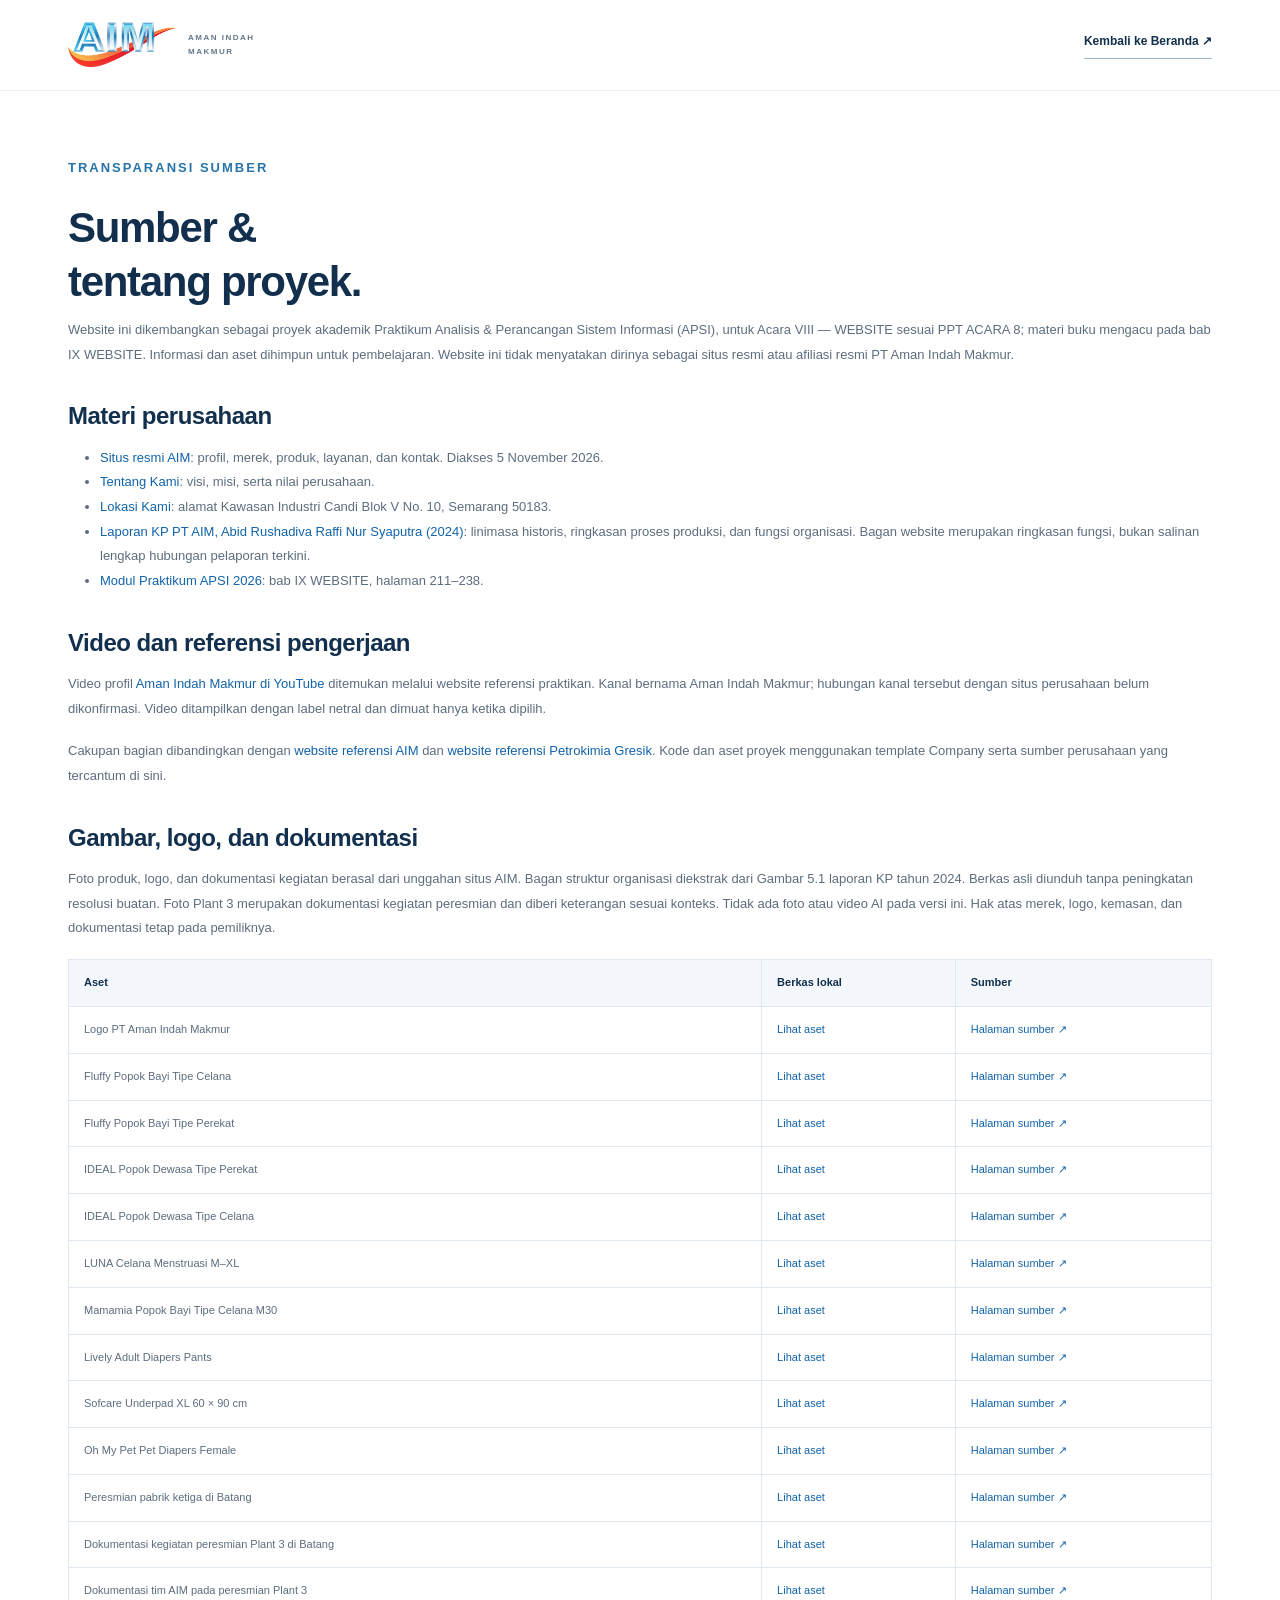
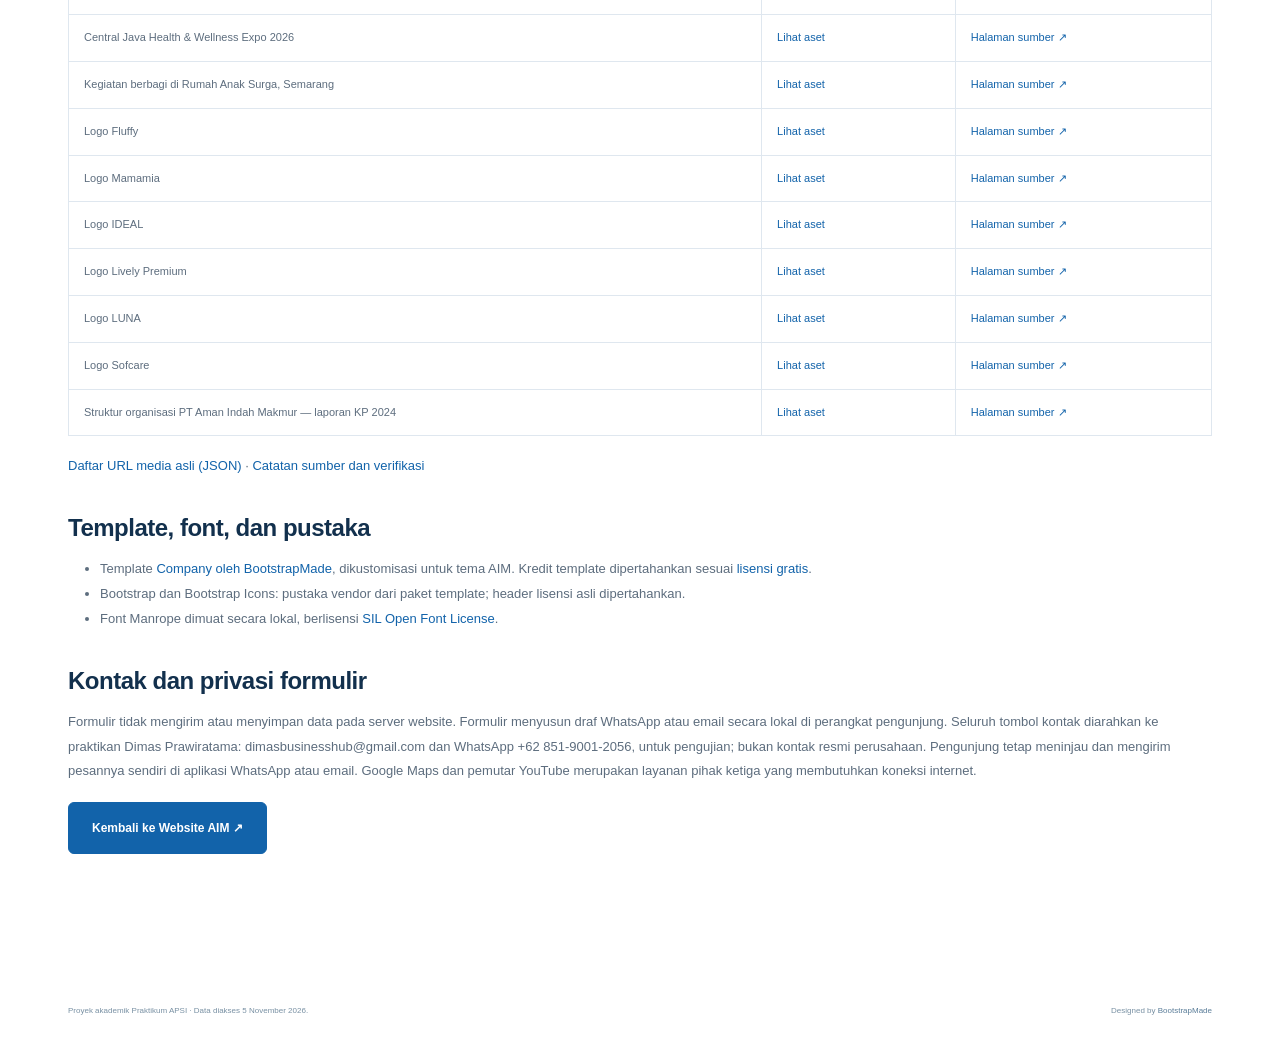
==== commit ede262a4: "Route contact tests to practitioner WhatsApp and email" ====
--- a/sumber.html
+++ b/sumber.html
@@ -19,4 +19,4 @@
 <tr><td>Logo Lively Premium</td><td><a href="assets/img/brand-lively.png">Lihat aset</a></td><td><a href="https://aimindonesia.co.id/" target="_blank" rel="noopener noreferrer">Halaman sumber ↗</a></td></tr>
 <tr><td>Logo LUNA</td><td><a href="assets/img/brand-luna.webp">Lihat aset</a></td><td><a href="https://aimindonesia.co.id/" target="_blank" rel="noopener noreferrer">Halaman sumber ↗</a></td></tr>
 <tr><td>Logo Sofcare</td><td><a href="assets/img/brand-sofcare.webp">Lihat aset</a></td><td><a href="https://aimindonesia.co.id/" target="_blank" rel="noopener noreferrer">Halaman sumber ↗</a></td></tr>
-<tr><td>Struktur organisasi PT Aman Indah Makmur — laporan KP 2024</td><td><a href="assets/img/struktur-organisasi-2024.png">Lihat aset</a></td><td><a href="https://drive.google.com/file/d/1e0OrBCy-_FsKfMxCbO3LKrnYYjrU6SQ6/view" target="_blank" rel="noopener noreferrer">Halaman sumber ↗</a></td></tr></tbody></table></div><p style="margin-top:18px"><a href="assets/asset-sources.json">Daftar URL media asli (JSON)</a> · <a href="assets/SOURCES.md">Catatan sumber dan verifikasi</a></p><h2>Template, font, dan pustaka</h2><ul><li>Template <a href="https://bootstrapmade.com/company-free-html-bootstrap-template/" target="_blank" rel="noopener noreferrer">Company oleh BootstrapMade</a>, dikustomisasi untuk tema AIM. Kredit template dipertahankan sesuai <a href="https://bootstrapmade.com/license/" target="_blank" rel="noopener noreferrer">lisensi gratis</a>.</li><li>Bootstrap dan Bootstrap Icons: pustaka vendor dari paket template; header lisensi asli dipertahankan.</li><li>Font Manrope dimuat secara lokal, berlisensi <a href="assets/fonts/OFL.txt">SIL Open Font License</a>.</li></ul><h2>Kontak dan privasi formulir</h2><p>Formulir tidak mengirim atau menyimpan data pada server website. Formulir menyusun tautan draf WhatsApp secara lokal di perangkat pengunjung. Setelah pengunjung membuka WhatsApp, pengunjung tetap meninjau dan mengirim pesannya sendiri. Google Maps dan pemutar YouTube merupakan layanan pihak ketiga yang membutuhkan koneksi internet.</p><a class="btn-aim" href="index.html">Kembali ke Website AIM ↗</a></div></main><footer class="aim-footer"><div class="container"><div class="footer-bottom"><span>Proyek akademik Praktikum APSI · Data diakses 5 November 2026.</span><span>Designed by <a href="https://bootstrapmade.com/" target="_blank" rel="noopener noreferrer">BootstrapMade</a></span></div></div></footer></body></html>+<tr><td>Struktur organisasi PT Aman Indah Makmur — laporan KP 2024</td><td><a href="assets/img/struktur-organisasi-2024.png">Lihat aset</a></td><td><a href="https://drive.google.com/file/d/1e0OrBCy-_FsKfMxCbO3LKrnYYjrU6SQ6/view" target="_blank" rel="noopener noreferrer">Halaman sumber ↗</a></td></tr></tbody></table></div><p style="margin-top:18px"><a href="assets/asset-sources.json">Daftar URL media asli (JSON)</a> · <a href="assets/SOURCES.md">Catatan sumber dan verifikasi</a></p><h2>Template, font, dan pustaka</h2><ul><li>Template <a href="https://bootstrapmade.com/company-free-html-bootstrap-template/" target="_blank" rel="noopener noreferrer">Company oleh BootstrapMade</a>, dikustomisasi untuk tema AIM. Kredit template dipertahankan sesuai <a href="https://bootstrapmade.com/license/" target="_blank" rel="noopener noreferrer">lisensi gratis</a>.</li><li>Bootstrap dan Bootstrap Icons: pustaka vendor dari paket template; header lisensi asli dipertahankan.</li><li>Font Manrope dimuat secara lokal, berlisensi <a href="assets/fonts/OFL.txt">SIL Open Font License</a>.</li></ul><h2>Kontak dan privasi formulir</h2><p>Formulir tidak mengirim atau menyimpan data pada server website. Formulir menyusun draf WhatsApp atau email secara lokal di perangkat pengunjung. Seluruh tombol kontak diarahkan ke praktikan Dimas Prawiratama: dimasbusinesshub@gmail.com dan WhatsApp +62 851-9001-2056, untuk pengujian; bukan kontak resmi perusahaan. Pengunjung tetap meninjau dan mengirim pesannya sendiri di aplikasi WhatsApp atau email. Google Maps dan pemutar YouTube merupakan layanan pihak ketiga yang membutuhkan koneksi internet.</p><a class="btn-aim" href="index.html">Kembali ke Website AIM ↗</a></div></main><footer class="aim-footer"><div class="container"><div class="footer-bottom"><span>Proyek akademik Praktikum APSI · Data diakses 5 November 2026.</span><span>Designed by <a href="https://bootstrapmade.com/" target="_blank" rel="noopener noreferrer">BootstrapMade</a></span></div></div></footer></body></html>
--- a/assets/css/aim.css
+++ b/assets/css/aim.css
@@ -18,5 +18,6 @@
 .header .logo>span{font-family:Manrope,Arial,sans-serif;font-size:8px;color:#647789;font-weight:700;letter-spacing:1.5px;max-width:80px;line-height:1.7;text-transform:none}
 @media(max-width:640px){.header .logo>span{font-size:6px;letter-spacing:1.1px}}
 @media(prefers-reduced-motion:reduce){html{scroll-behavior:auto}*,*:before,*:after{animation:none!important;transition:none!important}}
+.contact-actions{display:grid;grid-template-columns:1fr 1fr;gap:12px;margin-top:4px}.contact-actions .btn-aim{margin-top:0;justify-content:center;gap:10px;padding:14px 12px;font-size:10px}.contact-actions .btn-email{background:#fff;color:var(--blue)}.contact-actions .btn-email:hover{background:#eaf3fa;color:#0b4d89}@media(max-width:640px){.contact-actions{grid-template-columns:1fr}}
 
 .org-document{margin-top:45px;background:#fff;border:1px solid #dfe7ef;border-radius:9px;padding:28px}.org-document-heading{display:flex;justify-content:space-between;align-items:center;gap:25px;margin-bottom:24px}.org-document h3{font-size:22px;margin:8px 0 0}.org-document>a{display:block}.org-document img{width:100%;height:auto}.org-document>.source-note{margin:20px 0 0}.org-document .text-link{font-size:10px;flex-shrink:0}@media(max-width:640px){.org-document{width:calc(100% - 44px);padding:20px}.org-document-heading{display:block}.org-document h3{font-size:20px;margin-bottom:17px}.org-document>.source-note{font-size:9px}}
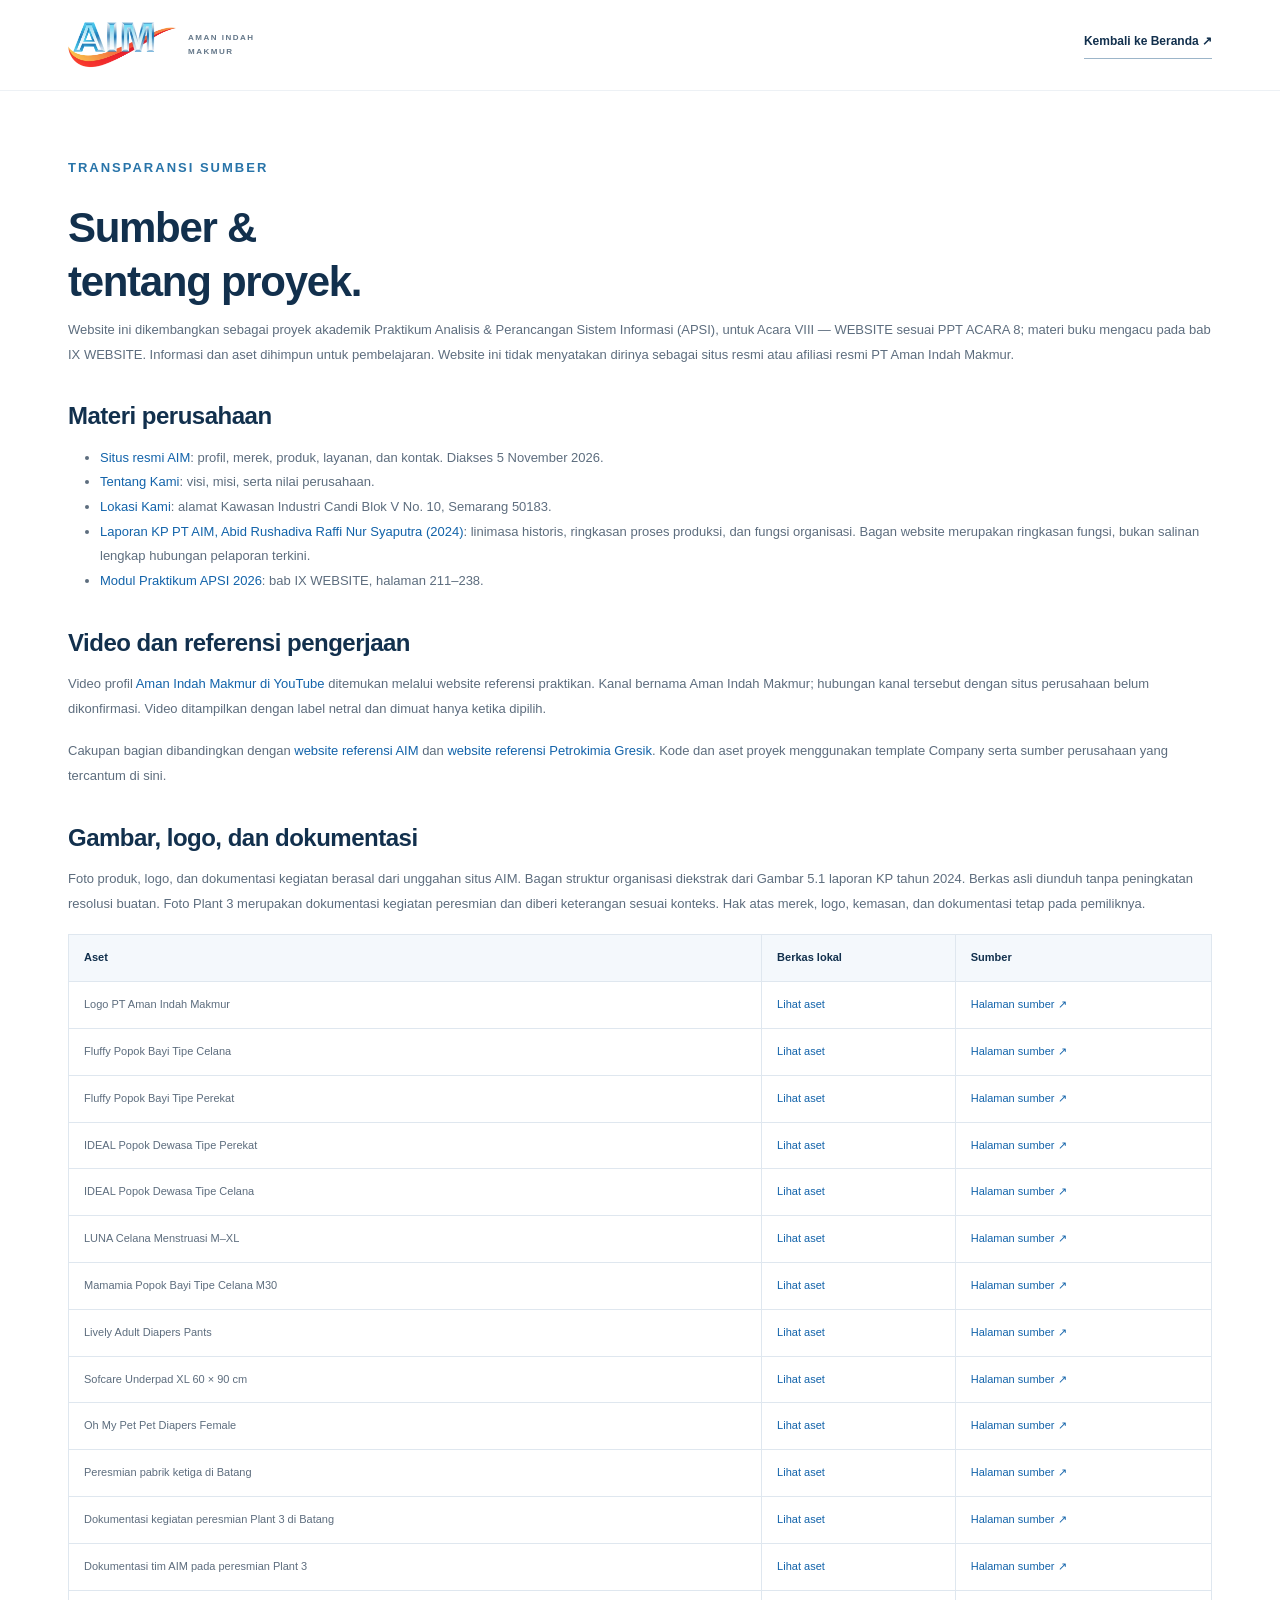
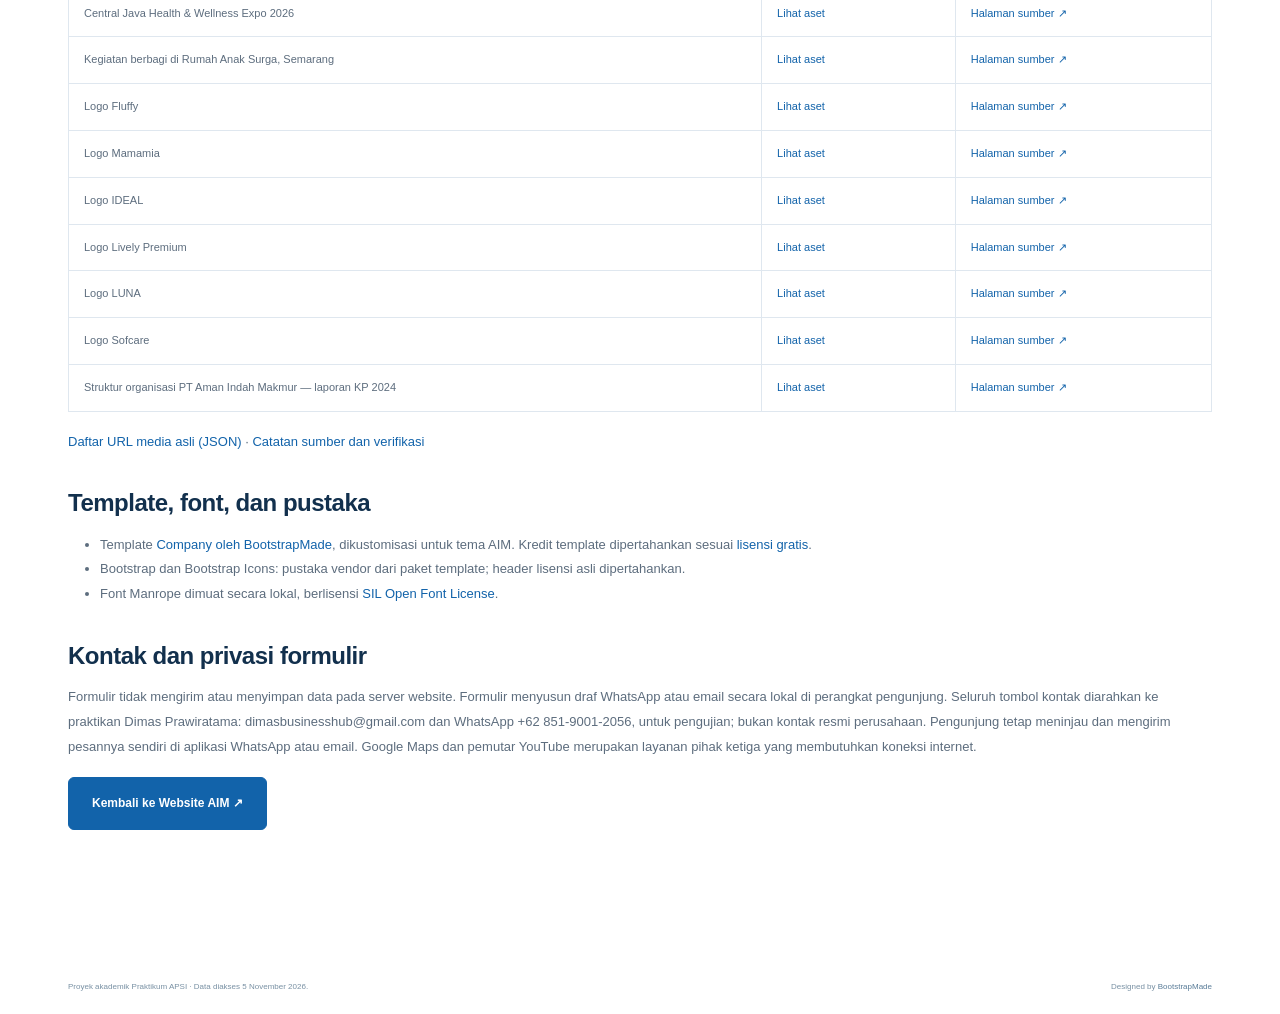
==== commit 66de91d7: "Rapikan dokumentasi dan petunjuk pengembangan lokal" ====
--- a/sumber.html
+++ b/sumber.html
@@ -1,4 +1,4 @@
-<!DOCTYPE html><html lang="id"><head><meta charset="utf-8"><meta name="viewport" content="width=device-width,initial-scale=1"><meta name="description" content="Sumber materi, aset, dan catatan proyek website akademik PT Aman Indah Makmur."><title>Sumber & Tentang Proyek — AIM Indonesia</title><link rel="icon" href="assets/img/logo-aim.webp"><link rel="stylesheet" href="assets/vendor/bootstrap/css/bootstrap.min.css"><link rel="stylesheet" href="assets/css/company.css"><link rel="stylesheet" href="assets/css/aim.css"></head><body><header class="header"><div class="container header-inner"><a class="logo" href="index.html"><img src="assets/img/logo-aim.webp" alt="Logo AIM" width="434" height="180"><span>AMAN INDAH MAKMUR</span></a><a class="text-link" href="index.html">Kembali ke Beranda ↗</a></div></header><main class="sources-main"><div class="container"><p class="eyebrow">TRANSPARANSI SUMBER</p><h1>Sumber &amp;<br>tentang proyek.</h1><p>Website ini dikembangkan sebagai proyek akademik Praktikum Analisis &amp; Perancangan Sistem Informasi (APSI), untuk Acara VIII — WEBSITE sesuai PPT ACARA 8; materi buku mengacu pada bab IX WEBSITE. Informasi dan aset dihimpun untuk pembelajaran. Website ini tidak menyatakan dirinya sebagai situs resmi atau afiliasi resmi PT Aman Indah Makmur.</p><h2>Materi perusahaan</h2><ul><li><a href="https://aimindonesia.co.id/" target="_blank" rel="noopener noreferrer">Situs resmi AIM</a>: profil, merek, produk, layanan, dan kontak. Diakses 5 November 2026.</li><li><a href="https://aimindonesia.co.id/about-us/" target="_blank" rel="noopener noreferrer">Tentang Kami</a>: visi, misi, serta nilai perusahaan.</li><li><a href="https://aimindonesia.co.id/lokasi-kami/" target="_blank" rel="noopener noreferrer">Lokasi Kami</a>: alamat Kawasan Industri Candi Blok V No. 10, Semarang 50183.</li><li><a href="https://drive.google.com/file/d/1e0OrBCy-_FsKfMxCbO3LKrnYYjrU6SQ6/view" target="_blank" rel="noopener noreferrer">Laporan KP PT AIM, Abid Rushadiva Raffi Nur Syaputra (2024)</a>: linimasa historis, ringkasan proses produksi, dan fungsi organisasi. Bagan website merupakan ringkasan fungsi, bukan salinan lengkap hubungan pelaporan terkini.</li><li><a href="https://drive.google.com/file/d/1EuNOXoqebnQjQzkvGvcob5adg6JpkuHm/view" target="_blank" rel="noopener noreferrer">Modul Praktikum APSI 2026</a>: bab IX WEBSITE, halaman 211–238.</li></ul><h2>Video dan referensi pengerjaan</h2><p>Video profil <a href="https://www.youtube.com/watch?v=-svRLYryo6k" target="_blank" rel="noopener noreferrer">Aman Indah Makmur di YouTube</a> ditemukan melalui website referensi praktikan. Kanal bernama Aman Indah Makmur; hubungan kanal tersebut dengan situs perusahaan belum dikonfirmasi. Video ditampilkan dengan label netral dan dimuat hanya ketika dipilih.</p><p>Cakupan bagian dibandingkan dengan <a href="https://faisal-hendra.github.io/Acara_VIII_APSI/" target="_blank" rel="noopener noreferrer">website referensi AIM</a> dan <a href="https://ceorizal.github.io/PT-PETROKIMIA-GRESIK/" target="_blank" rel="noopener noreferrer">website referensi Petrokimia Gresik</a>. Kode dan aset proyek menggunakan template Company serta sumber perusahaan yang tercantum di sini.</p><h2>Gambar, logo, dan dokumentasi</h2><p>Foto produk, logo, dan dokumentasi kegiatan berasal dari unggahan situs AIM. Bagan struktur organisasi diekstrak dari Gambar 5.1 laporan KP tahun 2024. Berkas asli diunduh tanpa peningkatan resolusi buatan. Foto Plant 3 merupakan dokumentasi kegiatan peresmian dan diberi keterangan sesuai konteks. Tidak ada foto atau video AI pada versi ini. Hak atas merek, logo, kemasan, dan dokumentasi tetap pada pemiliknya.</p><div class="source-table-wrap"><table class="source-table"><thead><tr><th scope="col">Aset</th><th scope="col">Berkas lokal</th><th scope="col">Sumber</th></tr></thead><tbody><tr><td>Logo PT Aman Indah Makmur</td><td><a href="assets/img/logo-aim.webp">Lihat aset</a></td><td><a href="https://aimindonesia.co.id/" target="_blank" rel="noopener noreferrer">Halaman sumber ↗</a></td></tr>
+<!DOCTYPE html><html lang="id"><head><meta charset="utf-8"><meta name="viewport" content="width=device-width,initial-scale=1"><meta name="description" content="Sumber materi, aset, dan catatan proyek website akademik PT Aman Indah Makmur."><title>Sumber & Tentang Proyek — AIM Indonesia</title><link rel="icon" href="assets/img/logo-aim.webp"><link rel="stylesheet" href="assets/vendor/bootstrap/css/bootstrap.min.css"><link rel="stylesheet" href="assets/css/company.css"><link rel="stylesheet" href="assets/css/aim.css"></head><body><header class="header"><div class="container header-inner"><a class="logo" href="index.html"><img src="assets/img/logo-aim.webp" alt="Logo AIM" width="434" height="180"><span>AMAN INDAH MAKMUR</span></a><a class="text-link" href="index.html">Kembali ke Beranda ↗</a></div></header><main class="sources-main"><div class="container"><p class="eyebrow">TRANSPARANSI SUMBER</p><h1>Sumber &amp;<br>tentang proyek.</h1><p>Website ini dikembangkan sebagai proyek akademik Praktikum Analisis &amp; Perancangan Sistem Informasi (APSI), untuk Acara VIII — WEBSITE sesuai PPT ACARA 8; materi buku mengacu pada bab IX WEBSITE. Informasi dan aset dihimpun untuk pembelajaran. Website ini tidak menyatakan dirinya sebagai situs resmi atau afiliasi resmi PT Aman Indah Makmur.</p><h2>Materi perusahaan</h2><ul><li><a href="https://aimindonesia.co.id/" target="_blank" rel="noopener noreferrer">Situs resmi AIM</a>: profil, merek, produk, layanan, dan kontak. Diakses 5 November 2026.</li><li><a href="https://aimindonesia.co.id/about-us/" target="_blank" rel="noopener noreferrer">Tentang Kami</a>: visi, misi, serta nilai perusahaan.</li><li><a href="https://aimindonesia.co.id/lokasi-kami/" target="_blank" rel="noopener noreferrer">Lokasi Kami</a>: alamat Kawasan Industri Candi Blok V No. 10, Semarang 50183.</li><li><a href="https://drive.google.com/file/d/1e0OrBCy-_FsKfMxCbO3LKrnYYjrU6SQ6/view" target="_blank" rel="noopener noreferrer">Laporan KP PT AIM, Abid Rushadiva Raffi Nur Syaputra (2024)</a>: linimasa historis, ringkasan proses produksi, dan fungsi organisasi. Bagan website merupakan ringkasan fungsi, bukan salinan lengkap hubungan pelaporan terkini.</li><li><a href="https://drive.google.com/file/d/1EuNOXoqebnQjQzkvGvcob5adg6JpkuHm/view" target="_blank" rel="noopener noreferrer">Modul Praktikum APSI 2026</a>: bab IX WEBSITE, halaman 211–238.</li></ul><h2>Video dan referensi pengerjaan</h2><p>Video profil <a href="https://www.youtube.com/watch?v=-svRLYryo6k" target="_blank" rel="noopener noreferrer">Aman Indah Makmur di YouTube</a> ditemukan melalui website referensi praktikan. Kanal bernama Aman Indah Makmur; hubungan kanal tersebut dengan situs perusahaan belum dikonfirmasi. Video ditampilkan dengan label netral dan dimuat hanya ketika dipilih.</p><p>Cakupan bagian dibandingkan dengan <a href="https://faisal-hendra.github.io/Acara_VIII_APSI/" target="_blank" rel="noopener noreferrer">website referensi AIM</a> dan <a href="https://ceorizal.github.io/PT-PETROKIMIA-GRESIK/" target="_blank" rel="noopener noreferrer">website referensi Petrokimia Gresik</a>. Kode dan aset proyek menggunakan template Company serta sumber perusahaan yang tercantum di sini.</p><h2>Gambar, logo, dan dokumentasi</h2><p>Foto produk, logo, dan dokumentasi kegiatan berasal dari unggahan situs AIM. Bagan struktur organisasi diekstrak dari Gambar 5.1 laporan KP tahun 2024. Berkas asli diunduh tanpa peningkatan resolusi buatan. Foto Plant 3 merupakan dokumentasi kegiatan peresmian dan diberi keterangan sesuai konteks. Hak atas merek, logo, kemasan, dan dokumentasi tetap pada pemiliknya.</p><div class="source-table-wrap"><table class="source-table"><thead><tr><th scope="col">Aset</th><th scope="col">Berkas lokal</th><th scope="col">Sumber</th></tr></thead><tbody><tr><td>Logo PT Aman Indah Makmur</td><td><a href="assets/img/logo-aim.webp">Lihat aset</a></td><td><a href="https://aimindonesia.co.id/" target="_blank" rel="noopener noreferrer">Halaman sumber ↗</a></td></tr>
 <tr><td>Fluffy Popok Bayi Tipe Celana</td><td><a href="assets/img/fluffy-pants.png">Lihat aset</a></td><td><a href="https://aimindonesia.co.id/product/fluffy-popok-bayi-tipe-celana-s40-i-m30-i-l26/" target="_blank" rel="noopener noreferrer">Halaman sumber ↗</a></td></tr>
 <tr><td>Fluffy Popok Bayi Tipe Perekat</td><td><a href="assets/img/fluffy-tape.png">Lihat aset</a></td><td><a href="https://aimindonesia.co.id/product/fluffy-popok-bayi-tipe-perekat-nb-s40-m36-l32/" target="_blank" rel="noopener noreferrer">Halaman sumber ↗</a></td></tr>
 <tr><td>IDEAL Popok Dewasa Tipe Perekat</td><td><a href="assets/img/ideal-tape.png">Lihat aset</a></td><td><a href="https://aimindonesia.co.id/product/ideal-popok-dewasa-adult-diapers/" target="_blank" rel="noopener noreferrer">Halaman sumber ↗</a></td></tr>
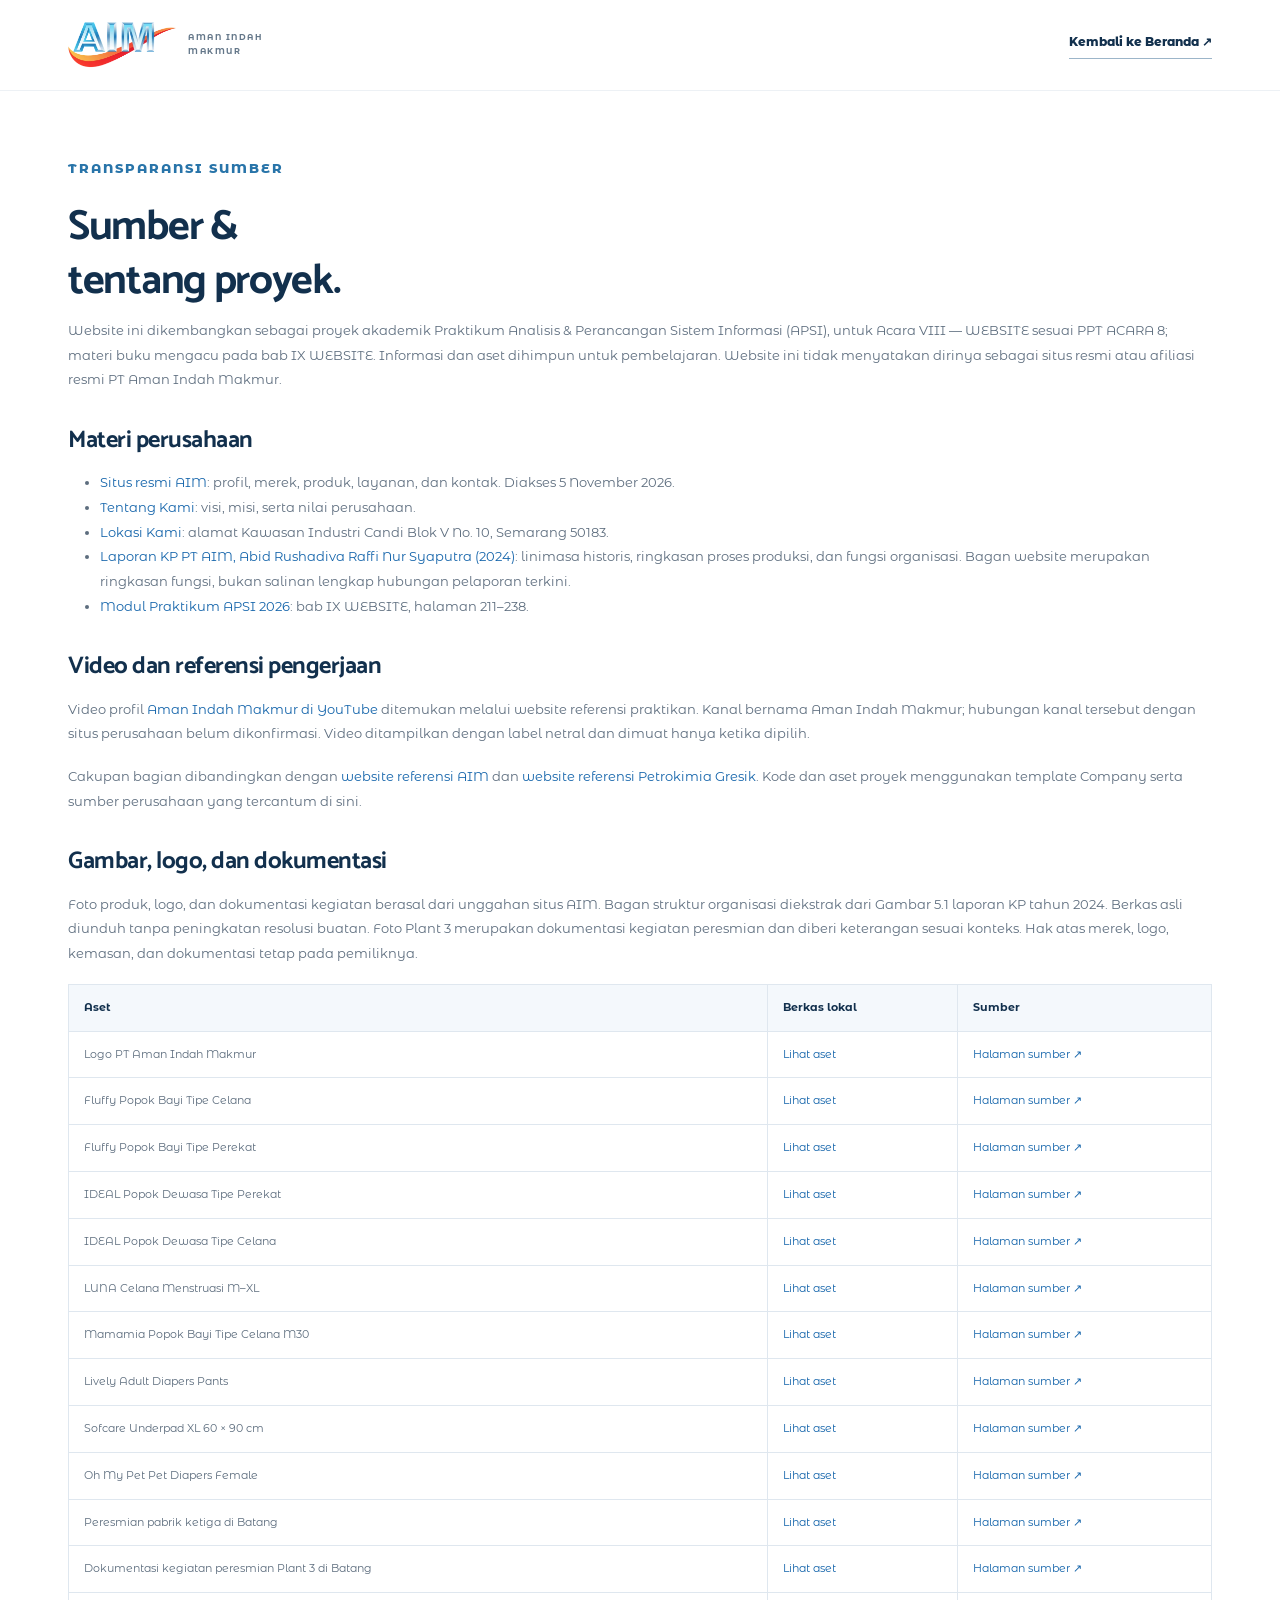
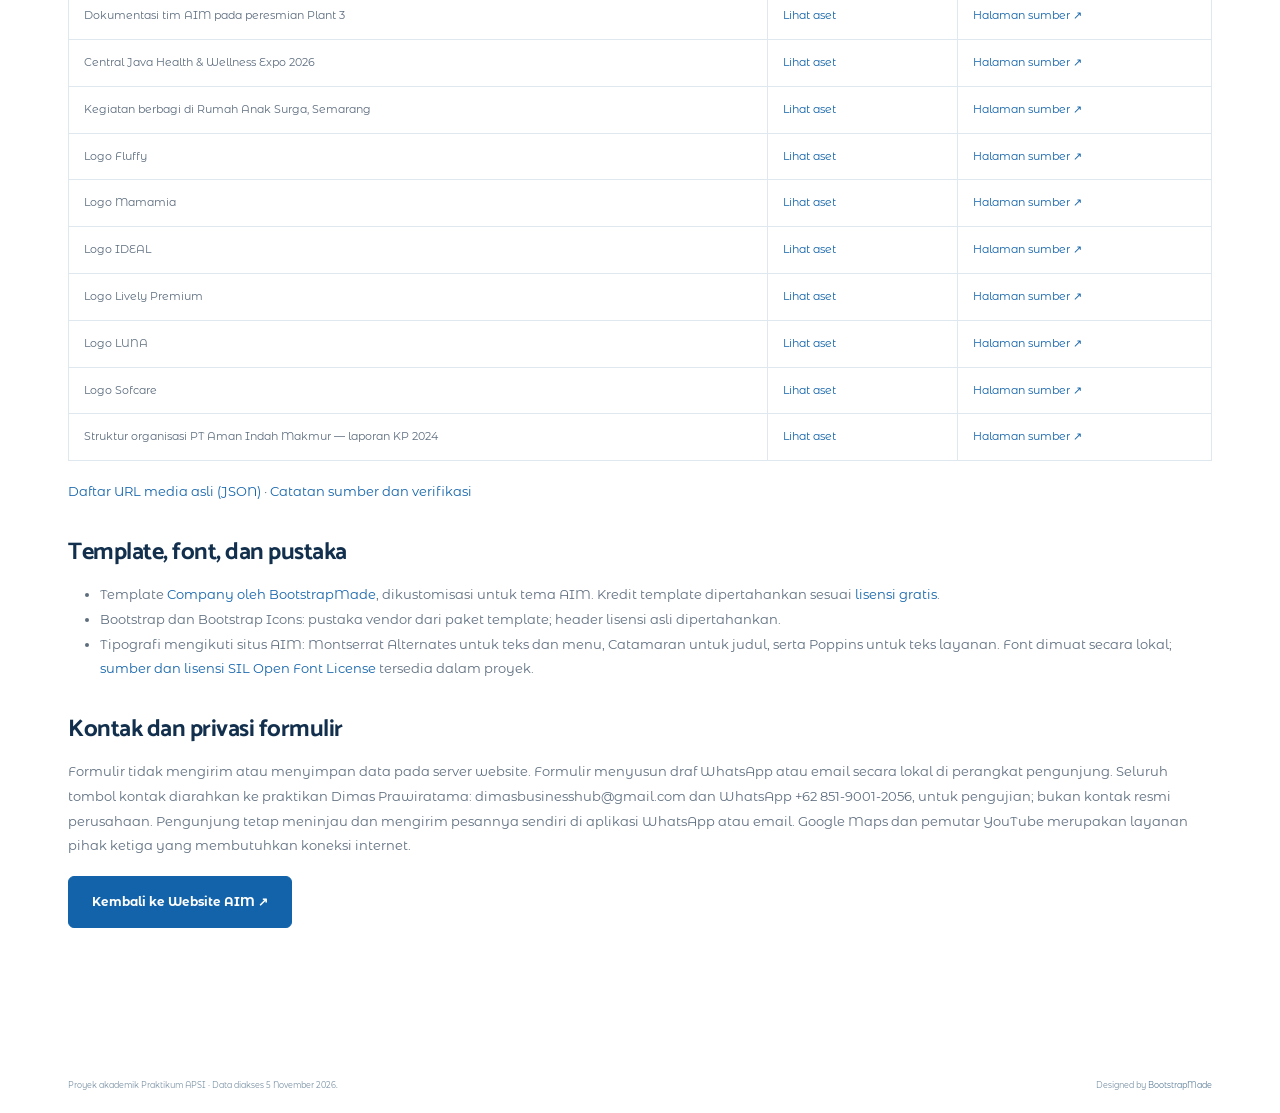
==== commit 20c8c6eb: "Sesuaikan tipografi dengan situs resmi AIM dan simpan font lokal" ====
--- a/sumber.html
+++ b/sumber.html
@@ -1,4 +1,4 @@
-<!DOCTYPE html><html lang="id"><head><meta charset="utf-8"><meta name="viewport" content="width=device-width,initial-scale=1"><meta name="description" content="Sumber materi, aset, dan catatan proyek website akademik PT Aman Indah Makmur."><title>Sumber & Tentang Proyek — AIM Indonesia</title><link rel="icon" href="assets/img/logo-aim.webp"><link rel="stylesheet" href="assets/vendor/bootstrap/css/bootstrap.min.css"><link rel="stylesheet" href="assets/css/company.css"><link rel="stylesheet" href="assets/css/aim.css"></head><body><header class="header"><div class="container header-inner"><a class="logo" href="index.html"><img src="assets/img/logo-aim.webp" alt="Logo AIM" width="434" height="180"><span>AMAN INDAH MAKMUR</span></a><a class="text-link" href="index.html">Kembali ke Beranda ↗</a></div></header><main class="sources-main"><div class="container"><p class="eyebrow">TRANSPARANSI SUMBER</p><h1>Sumber &amp;<br>tentang proyek.</h1><p>Website ini dikembangkan sebagai proyek akademik Praktikum Analisis &amp; Perancangan Sistem Informasi (APSI), untuk Acara VIII — WEBSITE sesuai PPT ACARA 8; materi buku mengacu pada bab IX WEBSITE. Informasi dan aset dihimpun untuk pembelajaran. Website ini tidak menyatakan dirinya sebagai situs resmi atau afiliasi resmi PT Aman Indah Makmur.</p><h2>Materi perusahaan</h2><ul><li><a href="https://aimindonesia.co.id/" target="_blank" rel="noopener noreferrer">Situs resmi AIM</a>: profil, merek, produk, layanan, dan kontak. Diakses 5 November 2026.</li><li><a href="https://aimindonesia.co.id/about-us/" target="_blank" rel="noopener noreferrer">Tentang Kami</a>: visi, misi, serta nilai perusahaan.</li><li><a href="https://aimindonesia.co.id/lokasi-kami/" target="_blank" rel="noopener noreferrer">Lokasi Kami</a>: alamat Kawasan Industri Candi Blok V No. 10, Semarang 50183.</li><li><a href="https://drive.google.com/file/d/1e0OrBCy-_FsKfMxCbO3LKrnYYjrU6SQ6/view" target="_blank" rel="noopener noreferrer">Laporan KP PT AIM, Abid Rushadiva Raffi Nur Syaputra (2024)</a>: linimasa historis, ringkasan proses produksi, dan fungsi organisasi. Bagan website merupakan ringkasan fungsi, bukan salinan lengkap hubungan pelaporan terkini.</li><li><a href="https://drive.google.com/file/d/1EuNOXoqebnQjQzkvGvcob5adg6JpkuHm/view" target="_blank" rel="noopener noreferrer">Modul Praktikum APSI 2026</a>: bab IX WEBSITE, halaman 211–238.</li></ul><h2>Video dan referensi pengerjaan</h2><p>Video profil <a href="https://www.youtube.com/watch?v=-svRLYryo6k" target="_blank" rel="noopener noreferrer">Aman Indah Makmur di YouTube</a> ditemukan melalui website referensi praktikan. Kanal bernama Aman Indah Makmur; hubungan kanal tersebut dengan situs perusahaan belum dikonfirmasi. Video ditampilkan dengan label netral dan dimuat hanya ketika dipilih.</p><p>Cakupan bagian dibandingkan dengan <a href="https://faisal-hendra.github.io/Acara_VIII_APSI/" target="_blank" rel="noopener noreferrer">website referensi AIM</a> dan <a href="https://ceorizal.github.io/PT-PETROKIMIA-GRESIK/" target="_blank" rel="noopener noreferrer">website referensi Petrokimia Gresik</a>. Kode dan aset proyek menggunakan template Company serta sumber perusahaan yang tercantum di sini.</p><h2>Gambar, logo, dan dokumentasi</h2><p>Foto produk, logo, dan dokumentasi kegiatan berasal dari unggahan situs AIM. Bagan struktur organisasi diekstrak dari Gambar 5.1 laporan KP tahun 2024. Berkas asli diunduh tanpa peningkatan resolusi buatan. Foto Plant 3 merupakan dokumentasi kegiatan peresmian dan diberi keterangan sesuai konteks. Hak atas merek, logo, kemasan, dan dokumentasi tetap pada pemiliknya.</p><div class="source-table-wrap"><table class="source-table"><thead><tr><th scope="col">Aset</th><th scope="col">Berkas lokal</th><th scope="col">Sumber</th></tr></thead><tbody><tr><td>Logo PT Aman Indah Makmur</td><td><a href="assets/img/logo-aim.webp">Lihat aset</a></td><td><a href="https://aimindonesia.co.id/" target="_blank" rel="noopener noreferrer">Halaman sumber ↗</a></td></tr>
+<!DOCTYPE html><html lang="id"><head><meta charset="utf-8"><meta name="viewport" content="width=device-width,initial-scale=1"><meta name="description" content="Sumber materi, aset, dan catatan proyek website akademik PT Aman Indah Makmur."><title>Sumber & Tentang Proyek — AIM Indonesia</title><link rel="icon" href="assets/img/logo-aim.webp"><link rel="stylesheet" href="assets/vendor/bootstrap/css/bootstrap.min.css"><link rel="stylesheet" href="assets/css/company.css"><link rel="stylesheet" href="assets/css/aim.css?v=20261105-fonts"></head><body><header class="header"><div class="container header-inner"><a class="logo" href="index.html"><img src="assets/img/logo-aim.webp" alt="Logo AIM" width="434" height="180"><span>AMAN INDAH MAKMUR</span></a><a class="text-link" href="index.html">Kembali ke Beranda ↗</a></div></header><main class="sources-main"><div class="container"><p class="eyebrow">TRANSPARANSI SUMBER</p><h1>Sumber &amp;<br>tentang proyek.</h1><p>Website ini dikembangkan sebagai proyek akademik Praktikum Analisis &amp; Perancangan Sistem Informasi (APSI), untuk Acara VIII — WEBSITE sesuai PPT ACARA 8; materi buku mengacu pada bab IX WEBSITE. Informasi dan aset dihimpun untuk pembelajaran. Website ini tidak menyatakan dirinya sebagai situs resmi atau afiliasi resmi PT Aman Indah Makmur.</p><h2>Materi perusahaan</h2><ul><li><a href="https://aimindonesia.co.id/" target="_blank" rel="noopener noreferrer">Situs resmi AIM</a>: profil, merek, produk, layanan, dan kontak. Diakses 5 November 2026.</li><li><a href="https://aimindonesia.co.id/about-us/" target="_blank" rel="noopener noreferrer">Tentang Kami</a>: visi, misi, serta nilai perusahaan.</li><li><a href="https://aimindonesia.co.id/lokasi-kami/" target="_blank" rel="noopener noreferrer">Lokasi Kami</a>: alamat Kawasan Industri Candi Blok V No. 10, Semarang 50183.</li><li><a href="https://drive.google.com/file/d/1e0OrBCy-_FsKfMxCbO3LKrnYYjrU6SQ6/view" target="_blank" rel="noopener noreferrer">Laporan KP PT AIM, Abid Rushadiva Raffi Nur Syaputra (2024)</a>: linimasa historis, ringkasan proses produksi, dan fungsi organisasi. Bagan website merupakan ringkasan fungsi, bukan salinan lengkap hubungan pelaporan terkini.</li><li><a href="https://drive.google.com/file/d/1EuNOXoqebnQjQzkvGvcob5adg6JpkuHm/view" target="_blank" rel="noopener noreferrer">Modul Praktikum APSI 2026</a>: bab IX WEBSITE, halaman 211–238.</li></ul><h2>Video dan referensi pengerjaan</h2><p>Video profil <a href="https://www.youtube.com/watch?v=-svRLYryo6k" target="_blank" rel="noopener noreferrer">Aman Indah Makmur di YouTube</a> ditemukan melalui website referensi praktikan. Kanal bernama Aman Indah Makmur; hubungan kanal tersebut dengan situs perusahaan belum dikonfirmasi. Video ditampilkan dengan label netral dan dimuat hanya ketika dipilih.</p><p>Cakupan bagian dibandingkan dengan <a href="https://faisal-hendra.github.io/Acara_VIII_APSI/" target="_blank" rel="noopener noreferrer">website referensi AIM</a> dan <a href="https://ceorizal.github.io/PT-PETROKIMIA-GRESIK/" target="_blank" rel="noopener noreferrer">website referensi Petrokimia Gresik</a>. Kode dan aset proyek menggunakan template Company serta sumber perusahaan yang tercantum di sini.</p><h2>Gambar, logo, dan dokumentasi</h2><p>Foto produk, logo, dan dokumentasi kegiatan berasal dari unggahan situs AIM. Bagan struktur organisasi diekstrak dari Gambar 5.1 laporan KP tahun 2024. Berkas asli diunduh tanpa peningkatan resolusi buatan. Foto Plant 3 merupakan dokumentasi kegiatan peresmian dan diberi keterangan sesuai konteks. Hak atas merek, logo, kemasan, dan dokumentasi tetap pada pemiliknya.</p><div class="source-table-wrap"><table class="source-table"><thead><tr><th scope="col">Aset</th><th scope="col">Berkas lokal</th><th scope="col">Sumber</th></tr></thead><tbody><tr><td>Logo PT Aman Indah Makmur</td><td><a href="assets/img/logo-aim.webp">Lihat aset</a></td><td><a href="https://aimindonesia.co.id/" target="_blank" rel="noopener noreferrer">Halaman sumber ↗</a></td></tr>
 <tr><td>Fluffy Popok Bayi Tipe Celana</td><td><a href="assets/img/fluffy-pants.png">Lihat aset</a></td><td><a href="https://aimindonesia.co.id/product/fluffy-popok-bayi-tipe-celana-s40-i-m30-i-l26/" target="_blank" rel="noopener noreferrer">Halaman sumber ↗</a></td></tr>
 <tr><td>Fluffy Popok Bayi Tipe Perekat</td><td><a href="assets/img/fluffy-tape.png">Lihat aset</a></td><td><a href="https://aimindonesia.co.id/product/fluffy-popok-bayi-tipe-perekat-nb-s40-m36-l32/" target="_blank" rel="noopener noreferrer">Halaman sumber ↗</a></td></tr>
 <tr><td>IDEAL Popok Dewasa Tipe Perekat</td><td><a href="assets/img/ideal-tape.png">Lihat aset</a></td><td><a href="https://aimindonesia.co.id/product/ideal-popok-dewasa-adult-diapers/" target="_blank" rel="noopener noreferrer">Halaman sumber ↗</a></td></tr>
@@ -19,4 +19,4 @@
 <tr><td>Logo Lively Premium</td><td><a href="assets/img/brand-lively.png">Lihat aset</a></td><td><a href="https://aimindonesia.co.id/" target="_blank" rel="noopener noreferrer">Halaman sumber ↗</a></td></tr>
 <tr><td>Logo LUNA</td><td><a href="assets/img/brand-luna.webp">Lihat aset</a></td><td><a href="https://aimindonesia.co.id/" target="_blank" rel="noopener noreferrer">Halaman sumber ↗</a></td></tr>
 <tr><td>Logo Sofcare</td><td><a href="assets/img/brand-sofcare.webp">Lihat aset</a></td><td><a href="https://aimindonesia.co.id/" target="_blank" rel="noopener noreferrer">Halaman sumber ↗</a></td></tr>
-<tr><td>Struktur organisasi PT Aman Indah Makmur — laporan KP 2024</td><td><a href="assets/img/struktur-organisasi-2024.png">Lihat aset</a></td><td><a href="https://drive.google.com/file/d/1e0OrBCy-_FsKfMxCbO3LKrnYYjrU6SQ6/view" target="_blank" rel="noopener noreferrer">Halaman sumber ↗</a></td></tr></tbody></table></div><p style="margin-top:18px"><a href="assets/asset-sources.json">Daftar URL media asli (JSON)</a> · <a href="assets/SOURCES.md">Catatan sumber dan verifikasi</a></p><h2>Template, font, dan pustaka</h2><ul><li>Template <a href="https://bootstrapmade.com/company-free-html-bootstrap-template/" target="_blank" rel="noopener noreferrer">Company oleh BootstrapMade</a>, dikustomisasi untuk tema AIM. Kredit template dipertahankan sesuai <a href="https://bootstrapmade.com/license/" target="_blank" rel="noopener noreferrer">lisensi gratis</a>.</li><li>Bootstrap dan Bootstrap Icons: pustaka vendor dari paket template; header lisensi asli dipertahankan.</li><li>Font Manrope dimuat secara lokal, berlisensi <a href="assets/fonts/OFL.txt">SIL Open Font License</a>.</li></ul><h2>Kontak dan privasi formulir</h2><p>Formulir tidak mengirim atau menyimpan data pada server website. Formulir menyusun draf WhatsApp atau email secara lokal di perangkat pengunjung. Seluruh tombol kontak diarahkan ke praktikan Dimas Prawiratama: dimasbusinesshub@gmail.com dan WhatsApp +62 851-9001-2056, untuk pengujian; bukan kontak resmi perusahaan. Pengunjung tetap meninjau dan mengirim pesannya sendiri di aplikasi WhatsApp atau email. Google Maps dan pemutar YouTube merupakan layanan pihak ketiga yang membutuhkan koneksi internet.</p><a class="btn-aim" href="index.html">Kembali ke Website AIM ↗</a></div></main><footer class="aim-footer"><div class="container"><div class="footer-bottom"><span>Proyek akademik Praktikum APSI · Data diakses 5 November 2026.</span><span>Designed by <a href="https://bootstrapmade.com/" target="_blank" rel="noopener noreferrer">BootstrapMade</a></span></div></div></footer></body></html>+<tr><td>Struktur organisasi PT Aman Indah Makmur — laporan KP 2024</td><td><a href="assets/img/struktur-organisasi-2024.png">Lihat aset</a></td><td><a href="https://drive.google.com/file/d/1e0OrBCy-_FsKfMxCbO3LKrnYYjrU6SQ6/view" target="_blank" rel="noopener noreferrer">Halaman sumber ↗</a></td></tr></tbody></table></div><p style="margin-top:18px"><a href="assets/asset-sources.json">Daftar URL media asli (JSON)</a> · <a href="assets/SOURCES.md">Catatan sumber dan verifikasi</a></p><h2>Template, font, dan pustaka</h2><ul><li>Template <a href="https://bootstrapmade.com/company-free-html-bootstrap-template/" target="_blank" rel="noopener noreferrer">Company oleh BootstrapMade</a>, dikustomisasi untuk tema AIM. Kredit template dipertahankan sesuai <a href="https://bootstrapmade.com/license/" target="_blank" rel="noopener noreferrer">lisensi gratis</a>.</li><li>Bootstrap dan Bootstrap Icons: pustaka vendor dari paket template; header lisensi asli dipertahankan.</li><li>Tipografi mengikuti situs AIM: Montserrat Alternates untuk teks dan menu, Catamaran untuk judul, serta Poppins untuk teks layanan. Font dimuat secara lokal; <a href="assets/fonts/SOURCES.md">sumber dan lisensi SIL Open Font License</a> tersedia dalam proyek.</li></ul><h2>Kontak dan privasi formulir</h2><p>Formulir tidak mengirim atau menyimpan data pada server website. Formulir menyusun draf WhatsApp atau email secara lokal di perangkat pengunjung. Seluruh tombol kontak diarahkan ke praktikan Dimas Prawiratama: dimasbusinesshub@gmail.com dan WhatsApp +62 851-9001-2056, untuk pengujian; bukan kontak resmi perusahaan. Pengunjung tetap meninjau dan mengirim pesannya sendiri di aplikasi WhatsApp atau email. Google Maps dan pemutar YouTube merupakan layanan pihak ketiga yang membutuhkan koneksi internet.</p><a class="btn-aim" href="index.html">Kembali ke Website AIM ↗</a></div></main><footer class="aim-footer"><div class="container"><div class="footer-bottom"><span>Proyek akademik Praktikum APSI · Data diakses 5 November 2026.</span><span>Designed by <a href="https://bootstrapmade.com/" target="_blank" rel="noopener noreferrer">BootstrapMade</a></span></div></div></footer></body></html>
--- a/assets/css/aim.css
+++ b/assets/css/aim.css
@@ -1,10 +1,20 @@
 /* AIM customization of Company by BootstrapMade. Original credit retained. */
-@font-face{font-family:Manrope;src:url('../fonts/manrope-400.ttf') format('truetype');font-weight:400;font-display:swap}
-@font-face{font-family:Manrope;src:url('../fonts/manrope-500.ttf') format('truetype');font-weight:500;font-display:swap}
-@font-face{font-family:Manrope;src:url('../fonts/manrope-600.ttf') format('truetype');font-weight:600;font-display:swap}
-@font-face{font-family:Manrope;src:url('../fonts/manrope-700.ttf') format('truetype');font-weight:700;font-display:swap}
-@font-face{font-family:Manrope;src:url('../fonts/manrope-800.ttf') format('truetype');font-weight:800;font-display:swap}
-:root{--default-font:Manrope,Arial,sans-serif;--heading-font:Manrope,Arial,sans-serif;--nav-font:Manrope,Arial,sans-serif;--default-color:#5d6d7e;--heading-color:#12304d;--accent-color:#1263aa;--nav-hover-color:#1263aa;--nav-color:#344a60;--blue:#1263aa;--navy:#12304d;--light:#f4f8fc;--line:#dfe7ef;--warm:#f7f7f2}
+@font-face{font-family:'Catamaran';font-style:normal;font-weight:400;font-display:swap;src:url('../fonts/catamaran.woff2') format('woff2')}
+@font-face{font-family:'Catamaran';font-style:normal;font-weight:500;font-display:swap;src:url('../fonts/catamaran.woff2') format('woff2')}
+@font-face{font-family:'Catamaran';font-style:normal;font-weight:600;font-display:swap;src:url('../fonts/catamaran.woff2') format('woff2')}
+@font-face{font-family:'Catamaran';font-style:normal;font-weight:700;font-display:swap;src:url('../fonts/catamaran.woff2') format('woff2')}
+@font-face{font-family:'Catamaran';font-style:normal;font-weight:800;font-display:swap;src:url('../fonts/catamaran.woff2') format('woff2')}
+@font-face{font-family:'Montserrat Alternates';font-style:normal;font-weight:400;font-display:swap;src:url('../fonts/montserrat-alternates-400.woff2') format('woff2')}
+@font-face{font-family:'Montserrat Alternates';font-style:normal;font-weight:500;font-display:swap;src:url('../fonts/montserrat-alternates-500.woff2') format('woff2')}
+@font-face{font-family:'Montserrat Alternates';font-style:normal;font-weight:600;font-display:swap;src:url('../fonts/montserrat-alternates-600.woff2') format('woff2')}
+@font-face{font-family:'Montserrat Alternates';font-style:normal;font-weight:700;font-display:swap;src:url('../fonts/montserrat-alternates-700.woff2') format('woff2')}
+@font-face{font-family:'Montserrat Alternates';font-style:normal;font-weight:800;font-display:swap;src:url('../fonts/montserrat-alternates-800.woff2') format('woff2')}
+@font-face{font-family:'Poppins';font-style:normal;font-weight:400;font-display:swap;src:url('../fonts/poppins-400.woff2') format('woff2')}
+@font-face{font-family:'Poppins';font-style:normal;font-weight:500;font-display:swap;src:url('../fonts/poppins-500.woff2') format('woff2')}
+@font-face{font-family:'Poppins';font-style:normal;font-weight:600;font-display:swap;src:url('../fonts/poppins-600.woff2') format('woff2')}
+@font-face{font-family:'Poppins';font-style:normal;font-weight:700;font-display:swap;src:url('../fonts/poppins-700.woff2') format('woff2')}
+@font-face{font-family:'Poppins';font-style:normal;font-weight:800;font-display:swap;src:url('../fonts/poppins-800.woff2') format('woff2')}
+:root{--default-font:"Montserrat Alternates",Arial,sans-serif;--heading-font:Catamaran,Arial,sans-serif;--nav-font:"Montserrat Alternates",Arial,sans-serif;--default-color:#5d6d7e;--heading-color:#12304d;--accent-color:#1263aa;--nav-hover-color:#1263aa;--nav-color:#344a60;--blue:#1263aa;--navy:#12304d;--light:#f4f8fc;--line:#dfe7ef;--warm:#f7f7f2}
 *{box-sizing:border-box}html{scroll-padding-top:95px}body{font-size:15px;line-height:1.8;margin:0;background:#fff}body.dialog-open{overflow:hidden}button,input,select,textarea{font:inherit}button{color:inherit}a,button,input,select,textarea,summary{outline-offset:5px}a:focus-visible,button:focus-visible,input:focus-visible,select:focus-visible,textarea:focus-visible,summary:focus-visible{outline:3px solid #78b9ec}a:hover{color:var(--blue)}img{max-width:100%;height:auto}button{cursor:pointer}h1,h2,h3,h4,p{margin-top:0}h1,h2,h3,h4{font-weight:700}p{margin-bottom:18px}h2{font-size:46px;line-height:1.18;letter-spacing:-1.7px}h3{letter-spacing:-.6px}section{overflow:clip}button i,a i{display:inline-block}.container{max-width:1200px;padding-left:28px;padding-right:28px}.section-space{padding:102px 0}.section-anchor{scroll-margin-top:90px}.eyebrow{font-size:10px;line-height:1.5;font-weight:800;letter-spacing:2px;color:#2874a9;margin-bottom:20px;display:flex;align-items:center;gap:12px}.eyebrow-line{width:24px;height:2px;background:#3b8dc4;display:inline-block}.tag{color:#3979a7;letter-spacing:1.3px;font-weight:800;font-size:10px}.section-heading{display:flex;justify-content:space-between;align-items:flex-end;gap:50px;margin-bottom:48px}.section-heading h2{margin-bottom:0}.section-heading>p{max-width:325px;margin:0 0 4px;font-size:14px}.btn-aim{background:var(--blue);border:1px solid var(--blue);color:#fff;display:inline-flex;align-items:center;justify-content:center;gap:30px;padding:15px 23px;border-radius:6px;font-size:12px;font-weight:700;line-height:1.7;transition:background .2s,transform .2s;min-height:50px}.btn-aim:hover{background:#0b4d89;color:#fff;transform:translateY(-2px)}.btn-aim i{font-size:16px}.text-link{font-size:12px;font-weight:800;display:inline-flex;align-items:center;gap:20px;color:var(--navy);border-bottom:1px solid #9cb5c9;padding-bottom:6px;width:fit-content}.text-link i{color:var(--blue);font-size:16px}.source-note{font-size:10px;line-height:1.7;color:#6c7c8b}.skip-link{position:fixed;top:-100px;left:20px;background:white;padding:12px 20px;z-index:9999}.skip-link:focus{top:10px}.topbar{background:#f2f6fa;border-bottom:1px solid #e7edf3;font-size:10px;color:#60768a}.topbar-inner{height:34px;display:flex;justify-content:space-between;align-items:center;gap:15px}.topbar i{margin-right:6px}.topbar a{color:#60768a}.topbar-note{letter-spacing:.2px}.header{padding:0;background:#fff;box-shadow:none;border-bottom:1px solid #edf1f5;z-index:999;transition:box-shadow .2s}.header.scrolled{box-shadow:0 4px 20px #1638550b}.header-inner{display:flex;align-items:center;justify-content:space-between;min-height:90px}.header .logo,.aim-footer .logo{display:flex;align-items:center;gap:10px}.header .logo img,.aim-footer .logo img{max-height:46px;width:110px;object-fit:contain;margin-right:0}.logo>span{font-size:8px;color:#647789;font-weight:700;letter-spacing:1.5px;max-width:80px;line-height:1.7}.aim-nav{display:flex;align-items:center;gap:27px}.aim-nav>a{font-size:11px;font-weight:700;color:#506176;padding:15px 0;position:relative}.aim-nav>a.active{color:var(--blue)}.aim-nav>a.active:not(.nav-contact):after{content:'';height:2px;background:var(--blue);position:absolute;bottom:7px;left:0;width:14px}.aim-nav>a.nav-contact{background:var(--blue);color:#fff;padding:10px 16px;border-radius:5px;margin-left:10px;display:flex;gap:17px}.menu-toggle{display:none;border:0;background:transparent;font-size:28px;padding:6px}.aim-hero{padding:0;background:#f5f8fc;border-bottom:1px solid var(--line);position:relative}.hero-layout{display:grid;grid-template-columns:1fr 1fr;min-height:652px;gap:30px;align-items:center;padding-top:56px;padding-bottom:65px}.hero-copy{position:relative;z-index:1}.hero-copy h1{font-size:65px;font-weight:800;line-height:1.12;letter-spacing:-2.9px;margin-bottom:23px}.hero-copy h1>span{color:var(--blue)}.hero-copy>p{font-size:13px;max-width:385px;line-height:1.9}.hero-actions{display:flex;gap:26px;align-items:center;margin-top:28px}.video-link{border:0;background:transparent;display:flex;align-items:center;gap:10px;padding:5px 0;font-weight:700;color:#38536c;font-size:11px}.play-icon{border:1px solid #b7c9da;border-radius:50%;width:35px;height:35px;display:grid;place-items:center;color:var(--blue);font-size:18px}.hero-footnote{border-top:1px solid #dce5ee;display:flex;align-items:center;gap:12px;font-size:10px;line-height:1.8;margin-top:34px;max-width:350px;padding-top:21px;color:#738598}.hero-footnote strong{font-weight:600;color:#35516b}.small-seal{width:37px;height:37px;border:1px solid #cadde9;border-radius:50%;display:grid;place-items:center;color:var(--blue);font-size:16px}.hero-visual{position:relative;height:500px;border-radius:28px;background:#e6f0f8;margin-left:13px;isolation:isolate}.hero-visual-label{position:absolute;top:23px;left:25px;right:25px;display:flex;align-items:center;justify-content:space-between;color:#587e9f;font-size:8px;font-weight:800;letter-spacing:1.4px}.hero-visual-label i{font-size:21px}.hero-orbit{position:absolute;width:360px;height:360px;left:65px;top:57px;border:1px solid #c6ddeb;border-radius:50%;z-index:-1}.hero-orbit:before{content:'';position:absolute;inset:-30px;border:1px solid #d4e4ef;border-radius:50%}.hero-feature{position:absolute;top:65px;left:36px;width:70%;border-radius:14px;background:#fff;box-shadow:0 15px 40px #23537e18;transform:rotate(-4deg);overflow:hidden}.hero-feature>img{width:100%;display:block;aspect-ratio:1/1;object-fit:contain}.feature-caption{display:flex;justify-content:space-between;align-items:center;padding:12px 17px;color:var(--navy);font-size:11px;font-weight:700;background:white;line-height:1.5}.feature-caption a{font-size:16px}.hero-mini{position:absolute;right:15px;top:245px;width:37%;background:#fff;box-shadow:0 12px 30px #23537e18;border-radius:10px;transform:rotate(5deg);padding:10px}.hero-mini img{display:block;width:100%;aspect-ratio:1/1;object-fit:contain}.hero-mini>span{display:block;text-align:center;color:var(--navy);font-weight:700;font-size:8px;padding:9px 0 3px}.hero-note{position:absolute;left:24px;bottom:57px;background:white;border-radius:100px;box-shadow:0 5px 20px #2346640a;padding:10px 16px;color:#526f86;font-size:9px;display:flex;align-items:center;gap:8px;z-index:2}.note-dot{width:6px;height:6px;border-radius:50%;background:#4aa7a4}.visual-index{position:absolute;bottom:20px;left:25px;color:#6d8da6;font-size:8px;font-weight:700;letter-spacing:1.8px}.brand-strip{padding:28px 0;border-bottom:1px solid var(--line);background:white}.brand-layout{display:flex;align-items:center;gap:42px}.brand-layout>p{font-size:11px;line-height:1.8;margin:0;flex-shrink:0;color:#6f8090;min-width:130px}.brand-layout>p strong{color:#3a526a}.brand-logos{display:grid;grid-template-columns:repeat(6,1fr);gap:32px;width:100%;align-items:center}.brand-logos>img{width:100%;height:53px;object-fit:contain}.about-layout{display:grid;grid-template-columns:1fr 1fr;gap:70px;align-items:center}.about-photo{position:relative;margin:0;border-radius:13px;overflow:hidden;min-height:405px;background:#d7e7f3}.about-photo>img{width:100%;height:405px;object-fit:cover;object-position:45% center;display:block}.about-photo:after{content:'';position:absolute;inset:40% 0 0;background:linear-gradient(transparent,#08253ad9);pointer-events:none}.about-photo figcaption{position:absolute;bottom:26px;left:30px;color:#fff;z-index:1}.about-photo figcaption>span{font-size:8px;letter-spacing:1.7px;font-weight:700;opacity:.8}.about-photo figcaption>p{font-size:16px;line-height:1.5;margin:10px 0 0}.about-copy h3{font-size:29px;line-height:1.3;margin:14px 0 18px;letter-spacing:-.8px}.about-copy>p{font-size:12px;line-height:1.9}.about-values{display:flex;gap:36px;padding:12px 0 24px;margin:5px 0 22px;border-bottom:1px solid var(--line)}.about-values>div{display:flex;align-items:center;gap:11px;font-size:10px;line-height:1.6}.about-values i{font-size:25px;color:#4185b8}.about-values strong{color:var(--navy);font-weight:700}.purpose-grid{display:grid;grid-template-columns:1fr 1.15fr;gap:25px;margin-top:42px}.purpose-card{background:var(--light);padding:31px 34px;border-radius:9px}.purpose-number{font-size:9px;letter-spacing:1.7px;font-weight:800;color:#3d83b5;display:block;margin-bottom:20px}.purpose-card h3{font-size:24px;line-height:1.4}.purpose-card>p{font-size:11px;max-width:380px;margin-bottom:0;line-height:1.9}.mission-card{background:#f6f6f1}.mission-list>p{display:flex;align-items:baseline;gap:20px;margin:0 0 12px;font-size:11px}.mission-list>p:last-child{margin:0}.mission-list span{font-size:9px;color:#83909a;font-weight:700}.timeline{display:grid;grid-template-columns:repeat(4,1fr);gap:34px;margin-top:60px}.timeline article{position:relative;border-top:1px solid #c8d8e6;padding-top:25px}.timeline article:before{content:'';position:absolute;left:0;top:-4px;width:7px;height:7px;background:var(--blue);border-radius:50%}.timeline article>span{font-size:21px;color:var(--blue);font-weight:800}.timeline h4{font-size:12px;letter-spacing:-.2px;margin:9px 0 7px}.timeline p{font-size:10px;line-height:1.8;max-width:220px;margin:0}.products-section{background:var(--light)}.catalog-tools{display:flex;align-items:center;justify-content:space-between;gap:25px;padding-bottom:18px;border-bottom:1px solid #d9e4ee}.product-filters{display:flex;gap:5px;flex-wrap:wrap}.product-filters>button{background:transparent;border:0;border-radius:5px;padding:9px 17px;font-size:10px;font-weight:700;transition:background .2s}.product-filters>button.selected{background:var(--navy);color:white}.product-filters>button:not(.selected):hover{background:#e2ebf4}.product-search{display:flex;align-items:center;gap:10px;border-bottom:1px solid #c4d2df;font-size:11px;padding:8px 0;width:190px;flex-shrink:0}.product-search input{border:0;background:transparent;min-width:0;width:100%;color:var(--navy);outline-offset:0}.product-search i{color:#54728d;font-size:13px}.catalog-status{display:flex;justify-content:space-between;font-size:9px;color:#718495;margin:18px 0 28px;gap:20px}.catalog-status i{margin-left:10px}.product-grid{display:grid;grid-template-columns:repeat(3,1fr);column-gap:26px;row-gap:38px}.product-card[hidden]{display:none}.product-open{width:100%;display:block;text-align:left;border:0;padding:0;background:transparent}.product-image{display:block;position:relative;background:#fff;border:1px solid #e2e9f1;border-radius:11px;overflow:hidden;aspect-ratio:1/1}.product-image>img{display:block;width:100%;height:100%;object-fit:contain;padding:20px;transition:transform .35s}.product-card:hover .product-image>img{transform:scale(1.035)}.product-arrow{position:absolute;right:15px;bottom:15px;background:#fff;border:1px solid #dfe7ee;width:33px;height:33px;display:grid;place-items:center;border-radius:50%;color:var(--navy);font-size:14px;transition:background .2s,color .2s}.product-card:hover .product-arrow{background:var(--blue);color:#fff}.product-meta{display:flex;justify-content:space-between;font-size:8px;letter-spacing:1.2px;font-weight:700;color:#4f819f;margin:17px 1px 10px}.product-meta>span{color:#8091a0;font-size:8px}.product-card h3{font-size:20px;line-height:1.35;margin:0 0 7px;letter-spacing:-.6px;color:var(--navy)}.product-name{font-size:10px;color:#748697}.product-image.lavender{background:#f3eff8}.product-image.mint{background:#eaf4f0}.product-image.cream{background:#f6f2e8}.product-image.ice{background:#eaf1f7}.product-image.blush{background:#f7efed}.catalog-note{font-size:10px;margin:35px 0 0;max-width:700px}.empty-state{text-align:center;border:1px dashed #b2c7d8;padding:50px 20px;border-radius:10px}.empty-state>i{font-size:30px}.empty-state h3{margin-top:15px;font-size:22px}.empty-state p{font-size:12px}.production-section{background:#113553;color:#b6ccdd}.production-layout{display:grid;grid-template-columns:1fr 1.2fr;gap:90px}.production-intro h2{color:#fff;margin-bottom:24px}.production-intro .eyebrow{color:#91bfe2}.production-intro>p:not(.eyebrow):not(.source-note){font-size:12px;line-height:1.9;max-width:340px}.video-panel{display:flex;align-items:center;gap:16px;border:1px solid #44657e;background:#214562;border-radius:8px;color:#fff;width:100%;padding:20px;margin:30px 0 16px;text-align:left}.video-panel>i{margin-left:auto;color:#a0c9e8}.video-play{border:1px solid #7599b4;border-radius:50%;height:40px;width:40px;display:grid;place-items:center;flex-shrink:0;font-size:20px}.video-panel strong{display:block;font-size:12px}.video-panel small{font-size:9px;color:#a6c2d8}.production-intro .source-note{color:#9eb8cc;font-size:9px}.process-list>article{display:flex;align-items:center;gap:23px;padding:23px 0;border-bottom:1px solid #38566e}.process-list>article:first-child{padding-top:0}.process-list>article:last-child{border:0;padding-bottom:0}.process-list>article>span{font-size:10px;font-weight:600;color:#8eb5d1}.process-list h3{color:#fff;font-size:16px;letter-spacing:-.3px;margin-bottom:6px}.process-list p{font-size:11px;margin:0;color:#acc3d5;line-height:1.8;max-width:340px}.process-list>article>i{font-size:25px;color:#90b6d2;margin-left:auto}.service-grid{display:grid;grid-template-columns:repeat(3,1fr);gap:24px}.service-item{padding:32px 28px 26px;background:#f4f8fc;border:1px solid #e5edf4;border-radius:10px;position:relative}.service-item:nth-child(2){background:#f6f6f0;border-color:#ececdf}.service-item:nth-child(3){background:#f1f7f5;border-color:#e0ece7}.service-icon{display:grid;place-items:center;width:47px;height:47px;border-radius:12px;background:#fff;color:var(--blue);font-size:24px;box-shadow:0 5px 15px #153a5806}.service-no{position:absolute;right:28px;top:38px;font-size:11px;font-weight:700;color:#8a9dad}.service-item h3{font-size:20px;margin:30px 0 15px}.service-item>p{font-size:11px;line-height:1.9;min-height:102px}.service-label{font-size:8px;letter-spacing:1.3px;color:#7490a5;font-weight:700;display:block;border-top:1px solid #d9e2e8;padding-top:20px;margin-top:23px}.service-bottom{display:flex;justify-content:space-between;align-items:center;gap:25px;border-bottom:1px solid var(--line);padding:35px 0 0}.service-bottom>p{font-size:12px;line-height:1.8;color:#6c8193;margin-bottom:30px}.service-bottom strong{font-size:17px;color:var(--navy);font-weight:600}.service-bottom .btn-aim{margin-bottom:30px}.organization-section{background:#f7f8f9}.organization-layout{display:grid;grid-template-columns:.85fr 1.2fr;gap:100px;align-items:center}.organization-layout h2{font-size:39px;margin-bottom:24px}.organization-layout p:not(.eyebrow){font-size:12px;line-height:1.9}.organization-layout .source-note{font-size:9px!important;margin-top:25px}.organization-layout .text-link{font-size:10px}.org-lead{background:#123c60;color:white;border-radius:8px;padding:17px 20px;max-width:280px;margin:auto;display:flex;align-items:center;justify-content:center;gap:15px;font-size:13px;font-weight:700}.org-lead i{font-size:20px}.org-connector{height:28px;width:1px;background:#bdccda;margin:auto}.org-grid{display:grid;grid-template-columns:repeat(2,1fr);gap:12px;position:relative}.org-grid>div{background:#fff;border:1px solid #dfe6ec;padding:16px 18px;border-radius:6px;font-size:11px;display:grid;grid-template-columns:24px 1fr;column-gap:10px}.org-grid strong{color:var(--navy);font-weight:700;font-size:11px}.org-grid>div>i{grid-row:span 2;color:var(--blue);font-size:20px}.org-grid>div>span{font-size:8px}.news-grid{display:grid;grid-template-columns:repeat(3,1fr);gap:26px}.news-image{border-radius:9px;overflow:hidden;position:relative;aspect-ratio:1.45;background:#f1f5f8}.news-image>img{width:100%;height:100%;object-fit:cover;transition:transform .4s}.news-card:hover .news-image>img{transform:scale(1.04)}.news-image>span{position:absolute;left:15px;top:15px;background:#fffffff2;color:var(--navy);font-size:7px;font-weight:800;letter-spacing:1px;border-radius:4px;padding:5px 10px}.news-date{font-size:8px;color:#7a8e9e;font-weight:600;letter-spacing:1px;margin:20px 0 10px}.news-card h3{color:var(--navy);font-size:18px;line-height:1.5;letter-spacing:-.5px;min-height:80px}.news-read{display:flex;justify-content:space-between;align-items:center;border-top:1px solid var(--line);padding-top:15px;font-size:10px;font-weight:700;color:#395d7c}.news-read>i{font-size:17px}.gallery-bar{display:flex;justify-content:space-between;gap:20px;margin-top:40px;padding:23px 0;border-top:1px solid var(--line);border-bottom:1px solid var(--line);align-items:center}.gallery-bar>span{font-size:11px;color:var(--navy);display:flex;gap:10px;font-weight:700;align-items:center}.gallery-bar>span>i{font-size:17px}.gallery-bar>button{font-size:9px;border:0;background:none;display:flex;gap:15px;align-items:center;color:#4c6b84}.gallery-bar>button>i{font-size:13px}.faq-section{padding-top:25px}.faq-layout{display:grid;grid-template-columns:1fr 1.3fr;gap:100px}.faq-layout h2{font-size:39px}.faq-layout>div>p:not(.eyebrow){font-size:12px;max-width:280px}.faq-list>details{border-bottom:1px solid var(--line);padding:20px 0}.faq-list>details:first-child{padding-top:0}.faq-list summary{display:flex;align-items:baseline;gap:18px;font-size:12px;font-weight:700;color:var(--navy);list-style:none;cursor:pointer}.faq-list summary::-webkit-details-marker{display:none}.faq-list summary>span{font-size:9px;font-weight:500;color:#91a3b0}.faq-list summary>i{margin-left:auto;font-size:13px;transition:transform .2s}.faq-list details[open] summary>i{transform:rotate(45deg)}.faq-list details>p{padding-left:33px;font-size:11px;margin:16px 0 3px;line-height:1.9;max-width:480px}.contact-aim{background:var(--light);padding:90px 0 65px}.contact-heading{text-align:center;margin-bottom:50px}.contact-heading .eyebrow{justify-content:center}.contact-heading h2{font-size:48px;letter-spacing:-1.7px}.contact-heading h2 span{color:var(--blue)}.contact-heading>p:not(.eyebrow){font-size:12px;line-height:1.9;margin-top:20px}.contact-layout{display:grid;grid-template-columns:1fr 1.2fr;gap:90px}.contact-info{padding-top:15px}.contact-row{display:flex;align-items:flex-start;gap:18px;padding:23px 0;border-bottom:1px solid #d9e4ed;color:var(--navy)}.contact-row:first-child{padding-top:0}.contact-symbol{color:#377dae;border:1px solid #cfdde9;display:grid;place-items:center;border-radius:50%;font-size:19px;width:43px;height:43px;flex-shrink:0}.contact-row>span:nth-child(2){display:block}.contact-row small{display:block;font-size:8px;font-weight:700;letter-spacing:1.2px;color:#7c91a2;margin:0 0 6px}.contact-row strong{font-size:13px;font-weight:600;line-height:1.9}.contact-row>i:last-child{margin-left:auto;font-size:17px;color:#688ba6}.social-links{display:flex;gap:10px;margin-top:25px;align-items:center}.social-links>a{display:grid;place-items:center;border:1px solid #cddde9;color:#416580;width:35px;height:35px;border-radius:50%;font-size:14px}.social-links>span{font-size:10px;margin-left:10px}.contact-form{background:white;padding:32px 34px;border-radius:10px;border:1px solid #e0e8f0}.contact-form h3{font-size:22px;margin-bottom:8px}.contact-form>p{font-size:10px;margin-bottom:23px}.contact-form label{font-size:10px;display:block;font-weight:600;color:#3d5b73;margin-bottom:17px}.contact-form label>span{font-size:8px;color:#8b9aaa;font-weight:400}.contact-form input,.contact-form textarea,.contact-form select{border:0;border-bottom:1px solid #d5e0ea;border-radius:0;padding:9px 0 11px;width:100%;background:white;color:#3b566c;font-size:11px;display:block}.contact-form textarea{resize:vertical;min-height:90px}.contact-form input::placeholder,.contact-form textarea::placeholder{color:#93a3af;font-size:10px}.form-two{display:grid;grid-template-columns:1fr 1fr;gap:22px}.contact-form .btn-aim{font-size:10px;margin-top:4px;width:100%;justify-content:space-between}.message-result{background:#edf6f3;border:1px solid #c6dfd5;border-radius:6px;padding:15px;margin-top:18px;font-size:11px}.message-result p{margin-bottom:8px}.message-result a{font-weight:700;text-decoration:underline}.map-layout{margin-top:50px;border:1px solid #d5e2ec;border-radius:10px;overflow:hidden;background:#e9eff5}.map-layout>iframe{display:block;border:0;width:100%;height:285px;filter:saturate(.65)}.map-caption{display:flex;justify-content:space-between;align-items:center;gap:20px;padding:15px 22px;background:white;font-size:10px;color:#57768e}.map-caption>span>i{margin-right:10px}.map-caption>a{color:#325873;font-weight:700}.map-caption>a>i{margin-left:16px}.aim-footer{padding:50px 0 20px;background:#fff}.footer-main{display:flex;justify-content:space-between;align-items:center;gap:30px;padding-bottom:32px;border-bottom:1px solid var(--line)}.footer-main>p{font-size:10px;margin:0;line-height:1.8}.footer-main>div{display:grid;grid-template-columns:1fr 1fr;gap:6px 35px;font-size:9px}.footer-main>div>a{color:#547089}.footer-bottom{display:flex;justify-content:space-between;gap:25px;font-size:8px;margin-top:20px;color:#7890a3}.footer-bottom a{color:#597c98}.academic-note{font-size:8px;line-height:1.8;color:#8a9ba9;margin:12px 0 0;max-width:750px}.academic-note a{text-decoration:underline;color:#718b9f}.back-top{display:flex;align-items:center;justify-content:center;position:fixed;right:22px;bottom:23px;width:39px;height:39px;border-radius:6px;background:#fff;color:var(--blue);border:1px solid #d3e0eb;box-shadow:0 4px 15px #17314d12;z-index:50;opacity:0;visibility:hidden;transition:opacity .2s}.back-top.is-visible{opacity:1;visibility:visible}.aim-dialog{border:0;border-radius:14px;box-shadow:0 25px 90px #00172d4d;padding:0;max-height:90dvh;width:min(900px,calc(100% - 36px));color:var(--default-color);background:#fff}.aim-dialog::backdrop{background:#0b2439ba;backdrop-filter:blur(5px)}.dialog-close{position:absolute;right:16px;top:16px;border:1px solid #d6e0e9;border-radius:50%;width:36px;height:36px;background:#fff;color:var(--navy);z-index:3;display:grid;place-items:center;font-size:15px}.dialog-product-layout{display:grid;grid-template-columns:1fr 1fr;min-height:470px}.dialog-product-image{background:var(--light);display:flex;align-items:center;justify-content:center;padding:30px}.dialog-product-image img{max-height:430px;object-fit:contain;width:100%}.dialog-product-copy{padding:65px 36px 40px}.dialog-product-copy .eyebrow{font-size:9px;margin-bottom:16px}.dialog-product-copy h2{font-size:31px;letter-spacing:-.8px;line-height:1.25;margin-bottom:20px}.dialog-product-copy>p{font-size:12px;line-height:1.9}.dialog-product-copy dl{margin:24px 0 28px}.dialog-product-copy dl>div{padding:10px 0;border-top:1px solid var(--line);display:grid;grid-template-columns:80px 1fr;gap:15px;font-size:11px}.dialog-product-copy dt{font-weight:500;color:#8396a5}.dialog-product-copy dd{margin:0;color:var(--navy);font-weight:600}.dialog-product-copy .btn-aim{font-size:10px}.dialog-product-note{font-size:8px!important;margin:18px 0 0}.video-dialog{padding:24px;width:min(900px,calc(100% - 32px))}.dialog-top{display:flex;justify-content:space-between;align-items:center;gap:20px;margin-bottom:20px;padding-right:40px}.dialog-top h2{font-size:21px;letter-spacing:-.5px;margin:0}.video-container{aspect-ratio:16/9;background:#12304d;border-radius:8px;overflow:hidden;margin-bottom:16px}.video-container iframe{width:100%;height:100%;border:0;display:block}.video-dialog>.text-link{font-size:10px}.gallery-dialog{width:min(1000px,calc(100% - 32px));background:#fff}.gallery-dialog>img{width:100%;max-height:70dvh;object-fit:contain;background:#12304d;display:block}.gallery-controls{display:flex;align-items:center;justify-content:space-between;padding:18px 25px;gap:20px}.gallery-controls>button{background:var(--light);color:var(--navy);border:1px solid #d4e0e9;border-radius:50%;width:35px;height:35px;display:grid;place-items:center;flex-shrink:0}.gallery-controls>p{font-size:11px;line-height:1.6;margin:0;text-align:center}.no-js-note{position:fixed;bottom:0;background:#fff4dc;color:#72571e;width:100%;padding:10px 20px;font-size:12px;z-index:9999}.sources-main{padding:65px 0 80px}.sources-main h1{font-size:42px;line-height:1.3;letter-spacing:-1.3px}.sources-main h2{font-size:24px;letter-spacing:-.5px;margin:35px 0 15px}.sources-main p,.sources-main li{font-size:13px;line-height:1.9}.source-table{width:100%;border-collapse:collapse;font-size:11px}.source-table th,.source-table td{padding:13px 15px;border:1px solid var(--line);vertical-align:top}.source-table th{background:var(--light);color:var(--navy)}.source-table td a{overflow-wrap:anywhere}.source-table-wrap{overflow-x:auto}
 @media(min-width:1440px){.container{max-width:1260px}.hero-layout{min-height:690px;gap:70px}.hero-copy h1{font-size:72px}.hero-visual{height:530px}.hero-mini{top:260px}.hero-feature{top:68px}.hero-orbit{width:390px;height:390px}}
 @media(max-width:1100px){.aim-nav{gap:18px}.aim-nav>a{font-size:10px}.header .logo>span{display:none}.hero-copy h1{font-size:57px}.hero-visual{height:460px}.hero-feature{left:20px;top:65px}.hero-mini{right:10px;top:230px}.hero-orbit{width:290px;height:290px;left:65px}.hero-actions{gap:18px}.hero-actions .btn-aim{padding:14px 17px;gap:16px}.about-layout,.production-layout{gap:45px}.organization-layout,.faq-layout,.contact-layout{gap:55px}.brand-layout{gap:25px}.brand-logos{gap:18px}.hero-footnote{max-width:330px}.hero-note{font-size:8px;left:15px}.gallery-bar{gap:12px}.gallery-bar>span{font-size:10px}.gallery-bar>button{font-size:8px;gap:8px}}
@@ -15,9 +25,19 @@
 @media(max-width:900px){.hero-feature{width:73%}}
 @media(max-width:640px){.hero-feature{width:70%}}
 .header .logo{order:0}.header .menu-toggle{order:2}.header .aim-nav{order:1}
-.header .logo>span{font-family:Manrope,Arial,sans-serif;font-size:8px;color:#647789;font-weight:700;letter-spacing:1.5px;max-width:80px;line-height:1.7;text-transform:none}
+.header .logo>span{font-family:"Montserrat Alternates",Arial,sans-serif;font-size:8px;color:#647789;font-weight:700;letter-spacing:1.5px;max-width:80px;line-height:1.7;text-transform:none}
 @media(max-width:640px){.header .logo>span{font-size:6px;letter-spacing:1.1px}}
 @media(prefers-reduced-motion:reduce){html{scroll-behavior:auto}*,*:before,*:after{animation:none!important;transition:none!important}}
 .contact-actions{display:grid;grid-template-columns:1fr 1fr;gap:12px;margin-top:4px}.contact-actions .btn-aim{margin-top:0;justify-content:center;gap:10px;padding:14px 12px;font-size:10px}.contact-actions .btn-email{background:#fff;color:var(--blue)}.contact-actions .btn-email:hover{background:#eaf3fa;color:#0b4d89}@media(max-width:640px){.contact-actions{grid-template-columns:1fr}}
 
 .org-document{margin-top:45px;background:#fff;border:1px solid #dfe7ef;border-radius:9px;padding:28px}.org-document-heading{display:flex;justify-content:space-between;align-items:center;gap:25px;margin-bottom:24px}.org-document h3{font-size:22px;margin:8px 0 0}.org-document>a{display:block}.org-document img{width:100%;height:auto}.org-document>.source-note{margin:20px 0 0}.org-document .text-link{font-size:10px;flex-shrink:0}@media(max-width:640px){.org-document{width:calc(100% - 44px);padding:20px}.org-document-heading{display:block}.org-document h3{font-size:20px;margin-bottom:17px}.org-document>.source-note{font-size:9px}}
+
+/* Entrance motion is enabled progressively by the scroll observer. */
+.reveal-pending{opacity:0;translate:0 28px}
+.reveal-entered{animation:aim-reveal 780ms cubic-bezier(.2,.7,.2,1) var(--reveal-delay,0ms) both}
+@keyframes aim-reveal{from{opacity:0;translate:0 28px}to{opacity:1;translate:0 0}}
+@media(max-width:640px){.reveal-pending{translate:0 18px}.reveal-entered{animation-duration:650ms}@keyframes aim-reveal{from{opacity:0;translate:0 18px}to{opacity:1;translate:0 0}}}
+@media(prefers-reduced-motion:reduce){.reveal-pending,.reveal-entered{opacity:1!important;translate:none!important;animation:none!important}}
+@media print{.reveal-pending,.reveal-entered{opacity:1!important;translate:none!important;animation:none!important}}
+
+.services-aim p{font-family:Poppins,Arial,sans-serif}
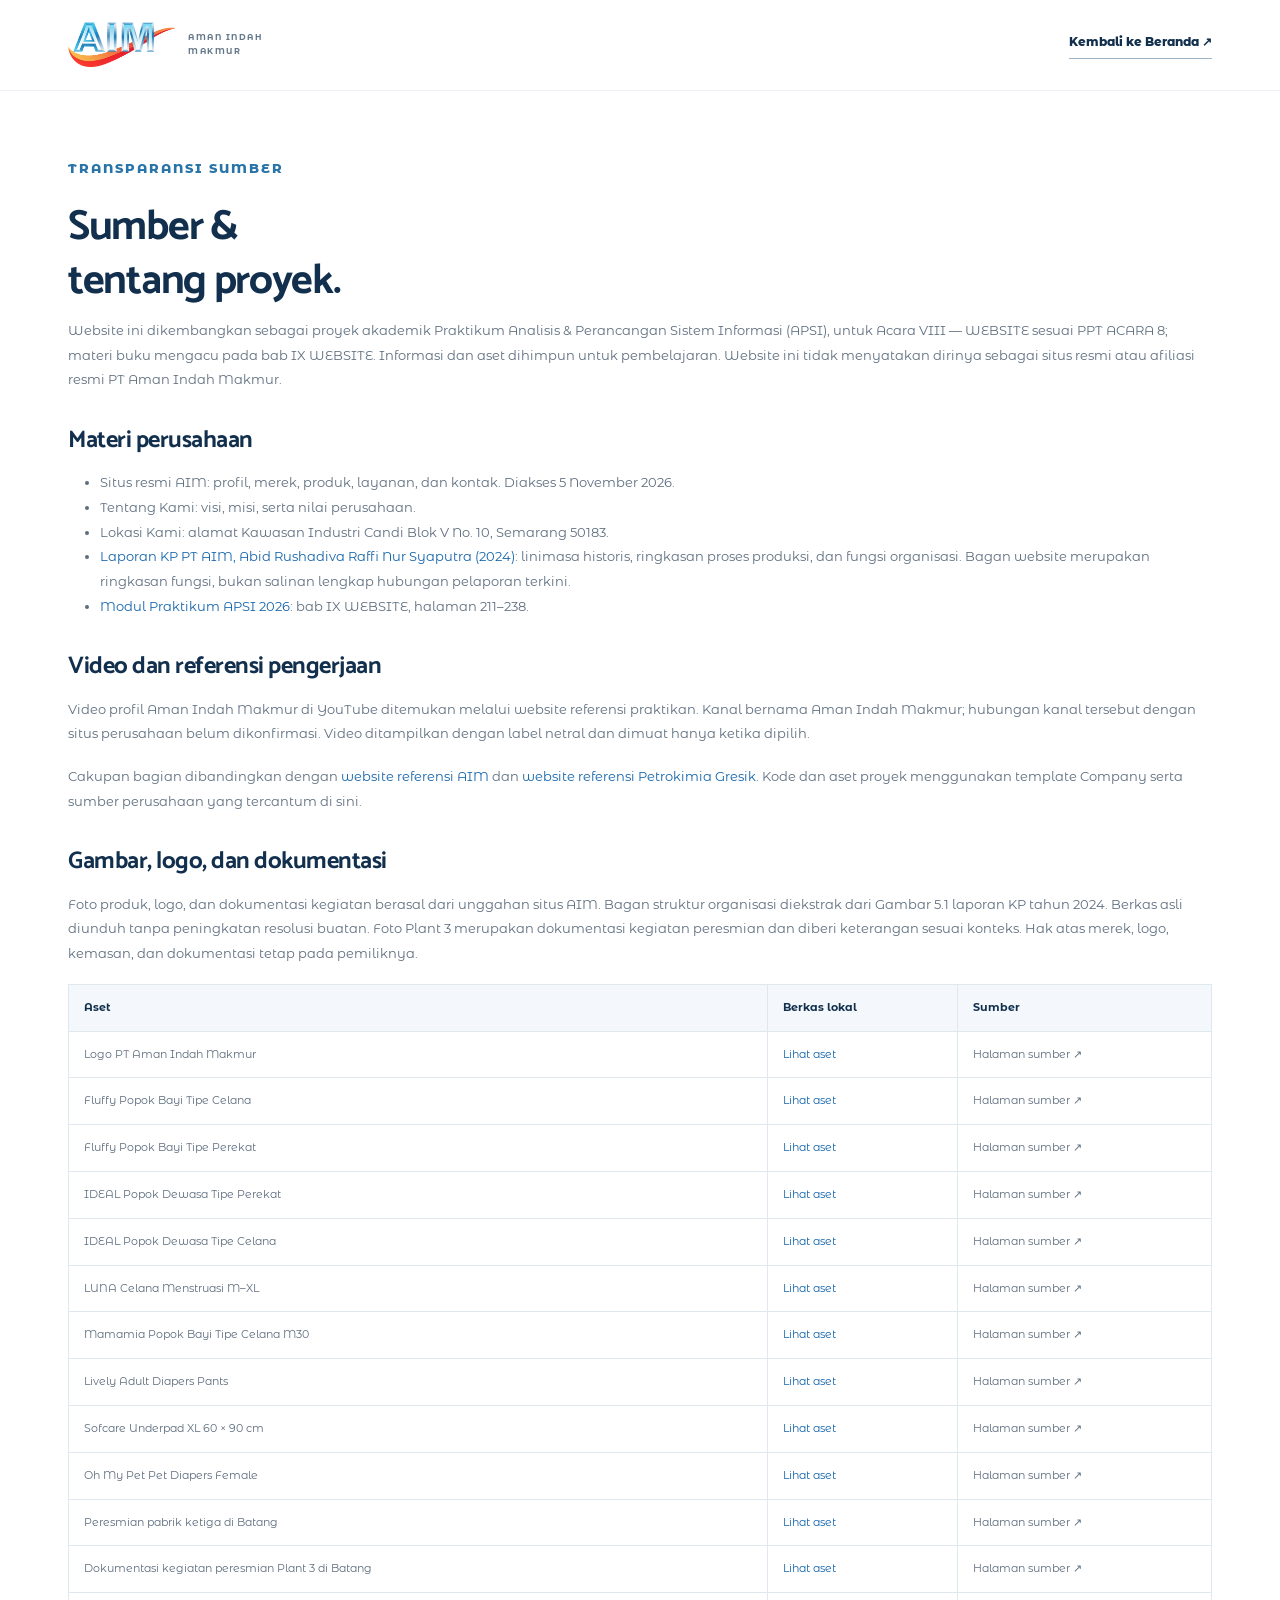
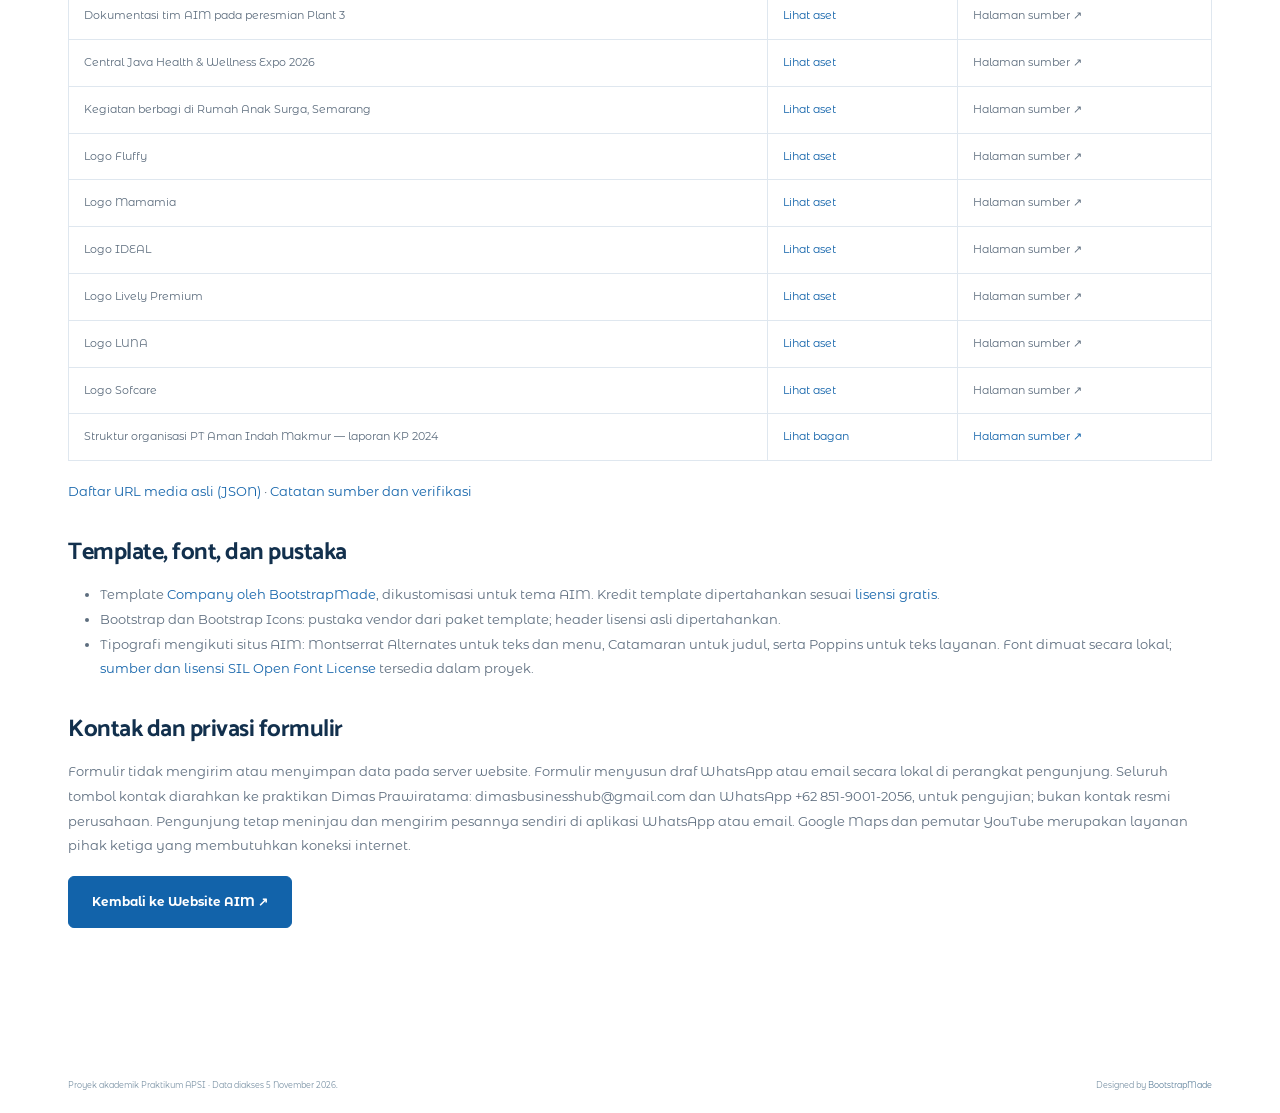
==== commit 8ea2b81b: "Rapikan navigasi, katalog Shopee, dan struktur AIM" ====
--- a/sumber.html
+++ b/sumber.html
@@ -1,22 +1,22 @@
-<!DOCTYPE html><html lang="id"><head><meta charset="utf-8"><meta name="viewport" content="width=device-width,initial-scale=1"><meta name="description" content="Sumber materi, aset, dan catatan proyek website akademik PT Aman Indah Makmur."><title>Sumber & Tentang Proyek — AIM Indonesia</title><link rel="icon" href="assets/img/logo-aim.webp"><link rel="stylesheet" href="assets/vendor/bootstrap/css/bootstrap.min.css"><link rel="stylesheet" href="assets/css/company.css"><link rel="stylesheet" href="assets/css/aim.css?v=20261105-fonts"></head><body><header class="header"><div class="container header-inner"><a class="logo" href="index.html"><img src="assets/img/logo-aim.webp" alt="Logo AIM" width="434" height="180"><span>AMAN INDAH MAKMUR</span></a><a class="text-link" href="index.html">Kembali ke Beranda ↗</a></div></header><main class="sources-main"><div class="container"><p class="eyebrow">TRANSPARANSI SUMBER</p><h1>Sumber &amp;<br>tentang proyek.</h1><p>Website ini dikembangkan sebagai proyek akademik Praktikum Analisis &amp; Perancangan Sistem Informasi (APSI), untuk Acara VIII — WEBSITE sesuai PPT ACARA 8; materi buku mengacu pada bab IX WEBSITE. Informasi dan aset dihimpun untuk pembelajaran. Website ini tidak menyatakan dirinya sebagai situs resmi atau afiliasi resmi PT Aman Indah Makmur.</p><h2>Materi perusahaan</h2><ul><li><a href="https://aimindonesia.co.id/" target="_blank" rel="noopener noreferrer">Situs resmi AIM</a>: profil, merek, produk, layanan, dan kontak. Diakses 5 November 2026.</li><li><a href="https://aimindonesia.co.id/about-us/" target="_blank" rel="noopener noreferrer">Tentang Kami</a>: visi, misi, serta nilai perusahaan.</li><li><a href="https://aimindonesia.co.id/lokasi-kami/" target="_blank" rel="noopener noreferrer">Lokasi Kami</a>: alamat Kawasan Industri Candi Blok V No. 10, Semarang 50183.</li><li><a href="https://drive.google.com/file/d/1e0OrBCy-_FsKfMxCbO3LKrnYYjrU6SQ6/view" target="_blank" rel="noopener noreferrer">Laporan KP PT AIM, Abid Rushadiva Raffi Nur Syaputra (2024)</a>: linimasa historis, ringkasan proses produksi, dan fungsi organisasi. Bagan website merupakan ringkasan fungsi, bukan salinan lengkap hubungan pelaporan terkini.</li><li><a href="https://drive.google.com/file/d/1EuNOXoqebnQjQzkvGvcob5adg6JpkuHm/view" target="_blank" rel="noopener noreferrer">Modul Praktikum APSI 2026</a>: bab IX WEBSITE, halaman 211–238.</li></ul><h2>Video dan referensi pengerjaan</h2><p>Video profil <a href="https://www.youtube.com/watch?v=-svRLYryo6k" target="_blank" rel="noopener noreferrer">Aman Indah Makmur di YouTube</a> ditemukan melalui website referensi praktikan. Kanal bernama Aman Indah Makmur; hubungan kanal tersebut dengan situs perusahaan belum dikonfirmasi. Video ditampilkan dengan label netral dan dimuat hanya ketika dipilih.</p><p>Cakupan bagian dibandingkan dengan <a href="https://faisal-hendra.github.io/Acara_VIII_APSI/" target="_blank" rel="noopener noreferrer">website referensi AIM</a> dan <a href="https://ceorizal.github.io/PT-PETROKIMIA-GRESIK/" target="_blank" rel="noopener noreferrer">website referensi Petrokimia Gresik</a>. Kode dan aset proyek menggunakan template Company serta sumber perusahaan yang tercantum di sini.</p><h2>Gambar, logo, dan dokumentasi</h2><p>Foto produk, logo, dan dokumentasi kegiatan berasal dari unggahan situs AIM. Bagan struktur organisasi diekstrak dari Gambar 5.1 laporan KP tahun 2024. Berkas asli diunduh tanpa peningkatan resolusi buatan. Foto Plant 3 merupakan dokumentasi kegiatan peresmian dan diberi keterangan sesuai konteks. Hak atas merek, logo, kemasan, dan dokumentasi tetap pada pemiliknya.</p><div class="source-table-wrap"><table class="source-table"><thead><tr><th scope="col">Aset</th><th scope="col">Berkas lokal</th><th scope="col">Sumber</th></tr></thead><tbody><tr><td>Logo PT Aman Indah Makmur</td><td><a href="assets/img/logo-aim.webp">Lihat aset</a></td><td><a href="https://aimindonesia.co.id/" target="_blank" rel="noopener noreferrer">Halaman sumber ↗</a></td></tr>
-<tr><td>Fluffy Popok Bayi Tipe Celana</td><td><a href="assets/img/fluffy-pants.png">Lihat aset</a></td><td><a href="https://aimindonesia.co.id/product/fluffy-popok-bayi-tipe-celana-s40-i-m30-i-l26/" target="_blank" rel="noopener noreferrer">Halaman sumber ↗</a></td></tr>
-<tr><td>Fluffy Popok Bayi Tipe Perekat</td><td><a href="assets/img/fluffy-tape.png">Lihat aset</a></td><td><a href="https://aimindonesia.co.id/product/fluffy-popok-bayi-tipe-perekat-nb-s40-m36-l32/" target="_blank" rel="noopener noreferrer">Halaman sumber ↗</a></td></tr>
-<tr><td>IDEAL Popok Dewasa Tipe Perekat</td><td><a href="assets/img/ideal-tape.png">Lihat aset</a></td><td><a href="https://aimindonesia.co.id/product/ideal-popok-dewasa-adult-diapers/" target="_blank" rel="noopener noreferrer">Halaman sumber ↗</a></td></tr>
-<tr><td>IDEAL Popok Dewasa Tipe Celana</td><td><a href="assets/img/ideal-pants.png">Lihat aset</a></td><td><a href="https://aimindonesia.co.id/product/ideal-popok-dewasa-tipe-celana-m8-i-l7-i-xl6/" target="_blank" rel="noopener noreferrer">Halaman sumber ↗</a></td></tr>
-<tr><td>LUNA Celana Menstruasi M–XL</td><td><a href="assets/img/luna-menstrual.jpg">Lihat aset</a></td><td><a href="https://aimindonesia.co.id/product/1-pack-luna-celana-menstruasi-m-xl/" target="_blank" rel="noopener noreferrer">Halaman sumber ↗</a></td></tr>
-<tr><td>Mamamia Popok Bayi Tipe Celana M30</td><td><a href="assets/img/mamamia-pants.jpg">Lihat aset</a></td><td><a href="https://aimindonesia.co.id/product/paket-3bag-mamamia-popok-bayi-celana-anti-ruam-m30-pcs-x-3-bag-halal-soft-dry-pants-xtra-lembut-xtra-kering/" target="_blank" rel="noopener noreferrer">Halaman sumber ↗</a></td></tr>
-<tr><td>Lively Adult Diapers Pants</td><td><a href="assets/img/lively-pants.jpeg">Lihat aset</a></td><td><a href="https://aimindonesia.co.id/product/2-pack-lively-adult-diapers-pants-m82-l71-xl61-with-japan-technology-anti-ruam-comfort-soft/" target="_blank" rel="noopener noreferrer">Halaman sumber ↗</a></td></tr>
-<tr><td>Sofcare Underpad XL 60 × 90 cm</td><td><a href="assets/img/sofcare-underpad.png">Lihat aset</a></td><td><a href="https://aimindonesia.co.id/product/2-pack-sofcare-underpad-xl-60cm-x-90cm-perlak-alas-sekali-pakai/" target="_blank" rel="noopener noreferrer">Halaman sumber ↗</a></td></tr>
-<tr><td>Oh My Pet Pet Diapers Female</td><td><a href="assets/img/ohmypet-female.png">Lihat aset</a></td><td><a href="https://aimindonesia.co.id/product/oh-my-pet-pet-diapers-female-betina/" target="_blank" rel="noopener noreferrer">Halaman sumber ↗</a></td></tr>
-<tr><td>Peresmian pabrik ketiga di Batang</td><td><a href="assets/img/news-batang.jpg">Lihat aset</a></td><td><a href="https://aimindonesia.co.id/2026/04/06/wujud-syukur-18-tahun-pt-aman-indah-makmur-boyong-ratusan-karyawan-resmikan-pabrik-baru-di-batang-pada-momentum-halal-bihalal/" target="_blank" rel="noopener noreferrer">Halaman sumber ↗</a></td></tr>
-<tr><td>Dokumentasi kegiatan peresmian Plant 3 di Batang</td><td><a href="assets/img/factory-event.jpg">Lihat aset</a></td><td><a href="https://aimindonesia.co.id/2026/04/06/wujud-syukur-18-tahun-pt-aman-indah-makmur-boyong-ratusan-karyawan-resmikan-pabrik-baru-di-batang-pada-momentum-halal-bihalal/" target="_blank" rel="noopener noreferrer">Halaman sumber ↗</a></td></tr>
-<tr><td>Dokumentasi tim AIM pada peresmian Plant 3</td><td><a href="assets/img/team-event.jpg">Lihat aset</a></td><td><a href="https://aimindonesia.co.id/2026/04/06/wujud-syukur-18-tahun-pt-aman-indah-makmur-boyong-ratusan-karyawan-resmikan-pabrik-baru-di-batang-pada-momentum-halal-bihalal/" target="_blank" rel="noopener noreferrer">Halaman sumber ↗</a></td></tr>
-<tr><td>Central Java Health &amp; Wellness Expo 2026</td><td><a href="assets/img/news-expo.jpeg">Lihat aset</a></td><td><a href="https://aimindonesia.co.id/2026/10/03/pt-aman-indah-makmur-hadirkan-solusi-kesehatan-keluarga-dan-promo-menarik-di-central-java-health-weness-expo-2026/" target="_blank" rel="noopener noreferrer">Halaman sumber ↗</a></td></tr>
-<tr><td>Kegiatan berbagi di Rumah Anak Surga, Semarang</td><td><a href="assets/img/news-csr.jpeg">Lihat aset</a></td><td><a href="https://aimindonesia.co.id/2026/03/12/mengukir-senyum-di-rumah-anak-surga-perjalanan-berbagi-kasih-pt-aman-indah-makmur-di-semarang/" target="_blank" rel="noopener noreferrer">Halaman sumber ↗</a></td></tr>
-<tr><td>Logo Fluffy</td><td><a href="assets/img/brand-fluffy.webp">Lihat aset</a></td><td><a href="https://aimindonesia.co.id/" target="_blank" rel="noopener noreferrer">Halaman sumber ↗</a></td></tr>
-<tr><td>Logo Mamamia</td><td><a href="assets/img/brand-mamamia.webp">Lihat aset</a></td><td><a href="https://aimindonesia.co.id/" target="_blank" rel="noopener noreferrer">Halaman sumber ↗</a></td></tr>
-<tr><td>Logo IDEAL</td><td><a href="assets/img/brand-ideal.webp">Lihat aset</a></td><td><a href="https://aimindonesia.co.id/" target="_blank" rel="noopener noreferrer">Halaman sumber ↗</a></td></tr>
-<tr><td>Logo Lively Premium</td><td><a href="assets/img/brand-lively.png">Lihat aset</a></td><td><a href="https://aimindonesia.co.id/" target="_blank" rel="noopener noreferrer">Halaman sumber ↗</a></td></tr>
-<tr><td>Logo LUNA</td><td><a href="assets/img/brand-luna.webp">Lihat aset</a></td><td><a href="https://aimindonesia.co.id/" target="_blank" rel="noopener noreferrer">Halaman sumber ↗</a></td></tr>
-<tr><td>Logo Sofcare</td><td><a href="assets/img/brand-sofcare.webp">Lihat aset</a></td><td><a href="https://aimindonesia.co.id/" target="_blank" rel="noopener noreferrer">Halaman sumber ↗</a></td></tr>
-<tr><td>Struktur organisasi PT Aman Indah Makmur — laporan KP 2024</td><td><a href="assets/img/struktur-organisasi-2024.png">Lihat aset</a></td><td><a href="https://drive.google.com/file/d/1e0OrBCy-_FsKfMxCbO3LKrnYYjrU6SQ6/view" target="_blank" rel="noopener noreferrer">Halaman sumber ↗</a></td></tr></tbody></table></div><p style="margin-top:18px"><a href="assets/asset-sources.json">Daftar URL media asli (JSON)</a> · <a href="assets/SOURCES.md">Catatan sumber dan verifikasi</a></p><h2>Template, font, dan pustaka</h2><ul><li>Template <a href="https://bootstrapmade.com/company-free-html-bootstrap-template/" target="_blank" rel="noopener noreferrer">Company oleh BootstrapMade</a>, dikustomisasi untuk tema AIM. Kredit template dipertahankan sesuai <a href="https://bootstrapmade.com/license/" target="_blank" rel="noopener noreferrer">lisensi gratis</a>.</li><li>Bootstrap dan Bootstrap Icons: pustaka vendor dari paket template; header lisensi asli dipertahankan.</li><li>Tipografi mengikuti situs AIM: Montserrat Alternates untuk teks dan menu, Catamaran untuk judul, serta Poppins untuk teks layanan. Font dimuat secara lokal; <a href="assets/fonts/SOURCES.md">sumber dan lisensi SIL Open Font License</a> tersedia dalam proyek.</li></ul><h2>Kontak dan privasi formulir</h2><p>Formulir tidak mengirim atau menyimpan data pada server website. Formulir menyusun draf WhatsApp atau email secara lokal di perangkat pengunjung. Seluruh tombol kontak diarahkan ke praktikan Dimas Prawiratama: dimasbusinesshub@gmail.com dan WhatsApp +62 851-9001-2056, untuk pengujian; bukan kontak resmi perusahaan. Pengunjung tetap meninjau dan mengirim pesannya sendiri di aplikasi WhatsApp atau email. Google Maps dan pemutar YouTube merupakan layanan pihak ketiga yang membutuhkan koneksi internet.</p><a class="btn-aim" href="index.html">Kembali ke Website AIM ↗</a></div></main><footer class="aim-footer"><div class="container"><div class="footer-bottom"><span>Proyek akademik Praktikum APSI · Data diakses 5 November 2026.</span><span>Designed by <a href="https://bootstrapmade.com/" target="_blank" rel="noopener noreferrer">BootstrapMade</a></span></div></div></footer></body></html>+<!DOCTYPE html><html lang="id"><head><meta charset="utf-8"><meta name="viewport" content="width=device-width,initial-scale=1"><meta name="description" content="Sumber materi, aset, dan catatan proyek website akademik PT Aman Indah Makmur."><title>Sumber & Tentang Proyek — AIM Indonesia</title><link rel="icon" href="assets/img/logo-aim.webp"><link rel="stylesheet" href="assets/vendor/bootstrap/css/bootstrap.min.css"><link rel="stylesheet" href="assets/css/company.css"><link rel="stylesheet" href="assets/css/aim.css?v=20261108-revisi"></head><body><header class="header"><div class="container header-inner"><a class="logo" href="index.html"><img src="assets/img/logo-aim.webp" alt="Logo AIM" width="434" height="180"><span>AMAN INDAH MAKMUR</span></a><a class="text-link" href="index.html">Kembali ke Beranda ↗</a></div></header><main class="sources-main"><div class="container"><p class="eyebrow">TRANSPARANSI SUMBER</p><h1>Sumber &amp;<br>tentang proyek.</h1><p>Website ini dikembangkan sebagai proyek akademik Praktikum Analisis &amp; Perancangan Sistem Informasi (APSI), untuk Acara VIII — WEBSITE sesuai PPT ACARA 8; materi buku mengacu pada bab IX WEBSITE. Informasi dan aset dihimpun untuk pembelajaran. Website ini tidak menyatakan dirinya sebagai situs resmi atau afiliasi resmi PT Aman Indah Makmur.</p><h2>Materi perusahaan</h2><ul><li>Situs resmi AIM: profil, merek, produk, layanan, dan kontak. Diakses 5 November 2026.</li><li>Tentang Kami: visi, misi, serta nilai perusahaan.</li><li>Lokasi Kami: alamat Kawasan Industri Candi Blok V No. 10, Semarang 50183.</li><li><a href="https://drive.google.com/file/d/1e0OrBCy-_FsKfMxCbO3LKrnYYjrU6SQ6/view" target="_blank" rel="noopener noreferrer">Laporan KP PT AIM, Abid Rushadiva Raffi Nur Syaputra (2024)</a>: linimasa historis, ringkasan proses produksi, dan fungsi organisasi. Bagan website merupakan ringkasan fungsi, bukan salinan lengkap hubungan pelaporan terkini.</li><li><a href="https://drive.google.com/file/d/1EuNOXoqebnQjQzkvGvcob5adg6JpkuHm/view" target="_blank" rel="noopener noreferrer">Modul Praktikum APSI 2026</a>: bab IX WEBSITE, halaman 211–238.</li></ul><h2>Video dan referensi pengerjaan</h2><p>Video profil Aman Indah Makmur di YouTube ditemukan melalui website referensi praktikan. Kanal bernama Aman Indah Makmur; hubungan kanal tersebut dengan situs perusahaan belum dikonfirmasi. Video ditampilkan dengan label netral dan dimuat hanya ketika dipilih.</p><p>Cakupan bagian dibandingkan dengan <a href="https://faisal-hendra.github.io/Acara_VIII_APSI/" target="_blank" rel="noopener noreferrer">website referensi AIM</a> dan <a href="https://ceorizal.github.io/PT-PETROKIMIA-GRESIK/" target="_blank" rel="noopener noreferrer">website referensi Petrokimia Gresik</a>. Kode dan aset proyek menggunakan template Company serta sumber perusahaan yang tercantum di sini.</p><h2>Gambar, logo, dan dokumentasi</h2><p>Foto produk, logo, dan dokumentasi kegiatan berasal dari unggahan situs AIM. Bagan struktur organisasi diekstrak dari Gambar 5.1 laporan KP tahun 2024. Berkas asli diunduh tanpa peningkatan resolusi buatan. Foto Plant 3 merupakan dokumentasi kegiatan peresmian dan diberi keterangan sesuai konteks. Hak atas merek, logo, kemasan, dan dokumentasi tetap pada pemiliknya.</p><div class="source-table-wrap"><table class="source-table"><thead><tr><th scope="col">Aset</th><th scope="col">Berkas lokal</th><th scope="col">Sumber</th></tr></thead><tbody><tr><td>Logo PT Aman Indah Makmur</td><td><a href="assets/img/logo-aim.webp">Lihat aset</a></td><td>Halaman sumber ↗</td></tr>
+<tr><td>Fluffy Popok Bayi Tipe Celana</td><td><a href="assets/img/fluffy-pants.png">Lihat aset</a></td><td>Halaman sumber ↗</td></tr>
+<tr><td>Fluffy Popok Bayi Tipe Perekat</td><td><a href="assets/img/fluffy-tape.png">Lihat aset</a></td><td>Halaman sumber ↗</td></tr>
+<tr><td>IDEAL Popok Dewasa Tipe Perekat</td><td><a href="assets/img/ideal-tape.png">Lihat aset</a></td><td>Halaman sumber ↗</td></tr>
+<tr><td>IDEAL Popok Dewasa Tipe Celana</td><td><a href="assets/img/ideal-pants.png">Lihat aset</a></td><td>Halaman sumber ↗</td></tr>
+<tr><td>LUNA Celana Menstruasi M–XL</td><td><a href="assets/img/luna-menstrual.jpg">Lihat aset</a></td><td>Halaman sumber ↗</td></tr>
+<tr><td>Mamamia Popok Bayi Tipe Celana M30</td><td><a href="assets/img/mamamia-pants.jpg">Lihat aset</a></td><td>Halaman sumber ↗</td></tr>
+<tr><td>Lively Adult Diapers Pants</td><td><a href="assets/img/lively-pants.jpeg">Lihat aset</a></td><td>Halaman sumber ↗</td></tr>
+<tr><td>Sofcare Underpad XL 60 × 90 cm</td><td><a href="assets/img/sofcare-underpad.png">Lihat aset</a></td><td>Halaman sumber ↗</td></tr>
+<tr><td>Oh My Pet Pet Diapers Female</td><td><a href="assets/img/ohmypet-female.png">Lihat aset</a></td><td>Halaman sumber ↗</td></tr>
+<tr><td>Peresmian pabrik ketiga di Batang</td><td><a href="assets/img/news-batang.jpg">Lihat aset</a></td><td>Halaman sumber ↗</td></tr>
+<tr><td>Dokumentasi kegiatan peresmian Plant 3 di Batang</td><td><a href="assets/img/factory-event.jpg">Lihat aset</a></td><td>Halaman sumber ↗</td></tr>
+<tr><td>Dokumentasi tim AIM pada peresmian Plant 3</td><td><a href="assets/img/team-event.jpg">Lihat aset</a></td><td>Halaman sumber ↗</td></tr>
+<tr><td>Central Java Health &amp; Wellness Expo 2026</td><td><a href="assets/img/news-expo.jpeg">Lihat aset</a></td><td>Halaman sumber ↗</td></tr>
+<tr><td>Kegiatan berbagi di Rumah Anak Surga, Semarang</td><td><a href="assets/img/news-csr.jpeg">Lihat aset</a></td><td>Halaman sumber ↗</td></tr>
+<tr><td>Logo Fluffy</td><td><a href="assets/img/brand-fluffy.webp">Lihat aset</a></td><td>Halaman sumber ↗</td></tr>
+<tr><td>Logo Mamamia</td><td><a href="assets/img/brand-mamamia.webp">Lihat aset</a></td><td>Halaman sumber ↗</td></tr>
+<tr><td>Logo IDEAL</td><td><a href="assets/img/brand-ideal.webp">Lihat aset</a></td><td>Halaman sumber ↗</td></tr>
+<tr><td>Logo Lively Premium</td><td><a href="assets/img/brand-lively.png">Lihat aset</a></td><td>Halaman sumber ↗</td></tr>
+<tr><td>Logo LUNA</td><td><a href="assets/img/brand-luna.webp">Lihat aset</a></td><td>Halaman sumber ↗</td></tr>
+<tr><td>Logo Sofcare</td><td><a href="assets/img/brand-sofcare.webp">Lihat aset</a></td><td>Halaman sumber ↗</td></tr>
+<tr><td>Struktur organisasi PT Aman Indah Makmur — laporan KP 2024</td><td><a href="index.html#bagan-asli">Lihat bagan</a></td><td><a href="https://drive.google.com/file/d/1e0OrBCy-_FsKfMxCbO3LKrnYYjrU6SQ6/view" target="_blank" rel="noopener noreferrer">Halaman sumber ↗</a></td></tr></tbody></table></div><p style="margin-top:18px"><a href="assets/asset-sources.json">Daftar URL media asli (JSON)</a> · <a href="assets/SOURCES.md">Catatan sumber dan verifikasi</a></p><h2>Template, font, dan pustaka</h2><ul><li>Template <a href="https://bootstrapmade.com/company-free-html-bootstrap-template/" target="_blank" rel="noopener noreferrer">Company oleh BootstrapMade</a>, dikustomisasi untuk tema AIM. Kredit template dipertahankan sesuai <a href="https://bootstrapmade.com/license/" target="_blank" rel="noopener noreferrer">lisensi gratis</a>.</li><li>Bootstrap dan Bootstrap Icons: pustaka vendor dari paket template; header lisensi asli dipertahankan.</li><li>Tipografi mengikuti situs AIM: Montserrat Alternates untuk teks dan menu, Catamaran untuk judul, serta Poppins untuk teks layanan. Font dimuat secara lokal; <a href="assets/fonts/SOURCES.md">sumber dan lisensi SIL Open Font License</a> tersedia dalam proyek.</li></ul><h2>Kontak dan privasi formulir</h2><p>Formulir tidak mengirim atau menyimpan data pada server website. Formulir menyusun draf WhatsApp atau email secara lokal di perangkat pengunjung. Seluruh tombol kontak diarahkan ke praktikan Dimas Prawiratama: dimasbusinesshub@gmail.com dan WhatsApp +62 851-9001-2056, untuk pengujian; bukan kontak resmi perusahaan. Pengunjung tetap meninjau dan mengirim pesannya sendiri di aplikasi WhatsApp atau email. Google Maps dan pemutar YouTube merupakan layanan pihak ketiga yang membutuhkan koneksi internet.</p><a class="btn-aim" href="index.html">Kembali ke Website AIM ↗</a></div></main><footer class="aim-footer"><div class="container"><div class="footer-bottom"><span>Proyek akademik Praktikum APSI · Data diakses 5 November 2026.</span><span>Designed by <a href="https://bootstrapmade.com/" target="_blank" rel="noopener noreferrer">BootstrapMade</a></span></div></div></footer></body></html>
--- a/assets/css/aim.css
+++ b/assets/css/aim.css
@@ -15,12 +15,12 @@
 @font-face{font-family:'Poppins';font-style:normal;font-weight:700;font-display:swap;src:url('../fonts/poppins-700.woff2') format('woff2')}
 @font-face{font-family:'Poppins';font-style:normal;font-weight:800;font-display:swap;src:url('../fonts/poppins-800.woff2') format('woff2')}
 :root{--default-font:"Montserrat Alternates",Arial,sans-serif;--heading-font:Catamaran,Arial,sans-serif;--nav-font:"Montserrat Alternates",Arial,sans-serif;--default-color:#5d6d7e;--heading-color:#12304d;--accent-color:#1263aa;--nav-hover-color:#1263aa;--nav-color:#344a60;--blue:#1263aa;--navy:#12304d;--light:#f4f8fc;--line:#dfe7ef;--warm:#f7f7f2}
-*{box-sizing:border-box}html{scroll-padding-top:95px}body{font-size:15px;line-height:1.8;margin:0;background:#fff}body.dialog-open{overflow:hidden}button,input,select,textarea{font:inherit}button{color:inherit}a,button,input,select,textarea,summary{outline-offset:5px}a:focus-visible,button:focus-visible,input:focus-visible,select:focus-visible,textarea:focus-visible,summary:focus-visible{outline:3px solid #78b9ec}a:hover{color:var(--blue)}img{max-width:100%;height:auto}button{cursor:pointer}h1,h2,h3,h4,p{margin-top:0}h1,h2,h3,h4{font-weight:700}p{margin-bottom:18px}h2{font-size:46px;line-height:1.18;letter-spacing:-1.7px}h3{letter-spacing:-.6px}section{overflow:clip}button i,a i{display:inline-block}.container{max-width:1200px;padding-left:28px;padding-right:28px}.section-space{padding:102px 0}.section-anchor{scroll-margin-top:90px}.eyebrow{font-size:10px;line-height:1.5;font-weight:800;letter-spacing:2px;color:#2874a9;margin-bottom:20px;display:flex;align-items:center;gap:12px}.eyebrow-line{width:24px;height:2px;background:#3b8dc4;display:inline-block}.tag{color:#3979a7;letter-spacing:1.3px;font-weight:800;font-size:10px}.section-heading{display:flex;justify-content:space-between;align-items:flex-end;gap:50px;margin-bottom:48px}.section-heading h2{margin-bottom:0}.section-heading>p{max-width:325px;margin:0 0 4px;font-size:14px}.btn-aim{background:var(--blue);border:1px solid var(--blue);color:#fff;display:inline-flex;align-items:center;justify-content:center;gap:30px;padding:15px 23px;border-radius:6px;font-size:12px;font-weight:700;line-height:1.7;transition:background .2s,transform .2s;min-height:50px}.btn-aim:hover{background:#0b4d89;color:#fff;transform:translateY(-2px)}.btn-aim i{font-size:16px}.text-link{font-size:12px;font-weight:800;display:inline-flex;align-items:center;gap:20px;color:var(--navy);border-bottom:1px solid #9cb5c9;padding-bottom:6px;width:fit-content}.text-link i{color:var(--blue);font-size:16px}.source-note{font-size:10px;line-height:1.7;color:#6c7c8b}.skip-link{position:fixed;top:-100px;left:20px;background:white;padding:12px 20px;z-index:9999}.skip-link:focus{top:10px}.topbar{background:#f2f6fa;border-bottom:1px solid #e7edf3;font-size:10px;color:#60768a}.topbar-inner{height:34px;display:flex;justify-content:space-between;align-items:center;gap:15px}.topbar i{margin-right:6px}.topbar a{color:#60768a}.topbar-note{letter-spacing:.2px}.header{padding:0;background:#fff;box-shadow:none;border-bottom:1px solid #edf1f5;z-index:999;transition:box-shadow .2s}.header.scrolled{box-shadow:0 4px 20px #1638550b}.header-inner{display:flex;align-items:center;justify-content:space-between;min-height:90px}.header .logo,.aim-footer .logo{display:flex;align-items:center;gap:10px}.header .logo img,.aim-footer .logo img{max-height:46px;width:110px;object-fit:contain;margin-right:0}.logo>span{font-size:8px;color:#647789;font-weight:700;letter-spacing:1.5px;max-width:80px;line-height:1.7}.aim-nav{display:flex;align-items:center;gap:27px}.aim-nav>a{font-size:11px;font-weight:700;color:#506176;padding:15px 0;position:relative}.aim-nav>a.active{color:var(--blue)}.aim-nav>a.active:not(.nav-contact):after{content:'';height:2px;background:var(--blue);position:absolute;bottom:7px;left:0;width:14px}.aim-nav>a.nav-contact{background:var(--blue);color:#fff;padding:10px 16px;border-radius:5px;margin-left:10px;display:flex;gap:17px}.menu-toggle{display:none;border:0;background:transparent;font-size:28px;padding:6px}.aim-hero{padding:0;background:#f5f8fc;border-bottom:1px solid var(--line);position:relative}.hero-layout{display:grid;grid-template-columns:1fr 1fr;min-height:652px;gap:30px;align-items:center;padding-top:56px;padding-bottom:65px}.hero-copy{position:relative;z-index:1}.hero-copy h1{font-size:65px;font-weight:800;line-height:1.12;letter-spacing:-2.9px;margin-bottom:23px}.hero-copy h1>span{color:var(--blue)}.hero-copy>p{font-size:13px;max-width:385px;line-height:1.9}.hero-actions{display:flex;gap:26px;align-items:center;margin-top:28px}.video-link{border:0;background:transparent;display:flex;align-items:center;gap:10px;padding:5px 0;font-weight:700;color:#38536c;font-size:11px}.play-icon{border:1px solid #b7c9da;border-radius:50%;width:35px;height:35px;display:grid;place-items:center;color:var(--blue);font-size:18px}.hero-footnote{border-top:1px solid #dce5ee;display:flex;align-items:center;gap:12px;font-size:10px;line-height:1.8;margin-top:34px;max-width:350px;padding-top:21px;color:#738598}.hero-footnote strong{font-weight:600;color:#35516b}.small-seal{width:37px;height:37px;border:1px solid #cadde9;border-radius:50%;display:grid;place-items:center;color:var(--blue);font-size:16px}.hero-visual{position:relative;height:500px;border-radius:28px;background:#e6f0f8;margin-left:13px;isolation:isolate}.hero-visual-label{position:absolute;top:23px;left:25px;right:25px;display:flex;align-items:center;justify-content:space-between;color:#587e9f;font-size:8px;font-weight:800;letter-spacing:1.4px}.hero-visual-label i{font-size:21px}.hero-orbit{position:absolute;width:360px;height:360px;left:65px;top:57px;border:1px solid #c6ddeb;border-radius:50%;z-index:-1}.hero-orbit:before{content:'';position:absolute;inset:-30px;border:1px solid #d4e4ef;border-radius:50%}.hero-feature{position:absolute;top:65px;left:36px;width:70%;border-radius:14px;background:#fff;box-shadow:0 15px 40px #23537e18;transform:rotate(-4deg);overflow:hidden}.hero-feature>img{width:100%;display:block;aspect-ratio:1/1;object-fit:contain}.feature-caption{display:flex;justify-content:space-between;align-items:center;padding:12px 17px;color:var(--navy);font-size:11px;font-weight:700;background:white;line-height:1.5}.feature-caption a{font-size:16px}.hero-mini{position:absolute;right:15px;top:245px;width:37%;background:#fff;box-shadow:0 12px 30px #23537e18;border-radius:10px;transform:rotate(5deg);padding:10px}.hero-mini img{display:block;width:100%;aspect-ratio:1/1;object-fit:contain}.hero-mini>span{display:block;text-align:center;color:var(--navy);font-weight:700;font-size:8px;padding:9px 0 3px}.hero-note{position:absolute;left:24px;bottom:57px;background:white;border-radius:100px;box-shadow:0 5px 20px #2346640a;padding:10px 16px;color:#526f86;font-size:9px;display:flex;align-items:center;gap:8px;z-index:2}.note-dot{width:6px;height:6px;border-radius:50%;background:#4aa7a4}.visual-index{position:absolute;bottom:20px;left:25px;color:#6d8da6;font-size:8px;font-weight:700;letter-spacing:1.8px}.brand-strip{padding:28px 0;border-bottom:1px solid var(--line);background:white}.brand-layout{display:flex;align-items:center;gap:42px}.brand-layout>p{font-size:11px;line-height:1.8;margin:0;flex-shrink:0;color:#6f8090;min-width:130px}.brand-layout>p strong{color:#3a526a}.brand-logos{display:grid;grid-template-columns:repeat(6,1fr);gap:32px;width:100%;align-items:center}.brand-logos>img{width:100%;height:53px;object-fit:contain}.about-layout{display:grid;grid-template-columns:1fr 1fr;gap:70px;align-items:center}.about-photo{position:relative;margin:0;border-radius:13px;overflow:hidden;min-height:405px;background:#d7e7f3}.about-photo>img{width:100%;height:405px;object-fit:cover;object-position:45% center;display:block}.about-photo:after{content:'';position:absolute;inset:40% 0 0;background:linear-gradient(transparent,#08253ad9);pointer-events:none}.about-photo figcaption{position:absolute;bottom:26px;left:30px;color:#fff;z-index:1}.about-photo figcaption>span{font-size:8px;letter-spacing:1.7px;font-weight:700;opacity:.8}.about-photo figcaption>p{font-size:16px;line-height:1.5;margin:10px 0 0}.about-copy h3{font-size:29px;line-height:1.3;margin:14px 0 18px;letter-spacing:-.8px}.about-copy>p{font-size:12px;line-height:1.9}.about-values{display:flex;gap:36px;padding:12px 0 24px;margin:5px 0 22px;border-bottom:1px solid var(--line)}.about-values>div{display:flex;align-items:center;gap:11px;font-size:10px;line-height:1.6}.about-values i{font-size:25px;color:#4185b8}.about-values strong{color:var(--navy);font-weight:700}.purpose-grid{display:grid;grid-template-columns:1fr 1.15fr;gap:25px;margin-top:42px}.purpose-card{background:var(--light);padding:31px 34px;border-radius:9px}.purpose-number{font-size:9px;letter-spacing:1.7px;font-weight:800;color:#3d83b5;display:block;margin-bottom:20px}.purpose-card h3{font-size:24px;line-height:1.4}.purpose-card>p{font-size:11px;max-width:380px;margin-bottom:0;line-height:1.9}.mission-card{background:#f6f6f1}.mission-list>p{display:flex;align-items:baseline;gap:20px;margin:0 0 12px;font-size:11px}.mission-list>p:last-child{margin:0}.mission-list span{font-size:9px;color:#83909a;font-weight:700}.timeline{display:grid;grid-template-columns:repeat(4,1fr);gap:34px;margin-top:60px}.timeline article{position:relative;border-top:1px solid #c8d8e6;padding-top:25px}.timeline article:before{content:'';position:absolute;left:0;top:-4px;width:7px;height:7px;background:var(--blue);border-radius:50%}.timeline article>span{font-size:21px;color:var(--blue);font-weight:800}.timeline h4{font-size:12px;letter-spacing:-.2px;margin:9px 0 7px}.timeline p{font-size:10px;line-height:1.8;max-width:220px;margin:0}.products-section{background:var(--light)}.catalog-tools{display:flex;align-items:center;justify-content:space-between;gap:25px;padding-bottom:18px;border-bottom:1px solid #d9e4ee}.product-filters{display:flex;gap:5px;flex-wrap:wrap}.product-filters>button{background:transparent;border:0;border-radius:5px;padding:9px 17px;font-size:10px;font-weight:700;transition:background .2s}.product-filters>button.selected{background:var(--navy);color:white}.product-filters>button:not(.selected):hover{background:#e2ebf4}.product-search{display:flex;align-items:center;gap:10px;border-bottom:1px solid #c4d2df;font-size:11px;padding:8px 0;width:190px;flex-shrink:0}.product-search input{border:0;background:transparent;min-width:0;width:100%;color:var(--navy);outline-offset:0}.product-search i{color:#54728d;font-size:13px}.catalog-status{display:flex;justify-content:space-between;font-size:9px;color:#718495;margin:18px 0 28px;gap:20px}.catalog-status i{margin-left:10px}.product-grid{display:grid;grid-template-columns:repeat(3,1fr);column-gap:26px;row-gap:38px}.product-card[hidden]{display:none}.product-open{width:100%;display:block;text-align:left;border:0;padding:0;background:transparent}.product-image{display:block;position:relative;background:#fff;border:1px solid #e2e9f1;border-radius:11px;overflow:hidden;aspect-ratio:1/1}.product-image>img{display:block;width:100%;height:100%;object-fit:contain;padding:20px;transition:transform .35s}.product-card:hover .product-image>img{transform:scale(1.035)}.product-arrow{position:absolute;right:15px;bottom:15px;background:#fff;border:1px solid #dfe7ee;width:33px;height:33px;display:grid;place-items:center;border-radius:50%;color:var(--navy);font-size:14px;transition:background .2s,color .2s}.product-card:hover .product-arrow{background:var(--blue);color:#fff}.product-meta{display:flex;justify-content:space-between;font-size:8px;letter-spacing:1.2px;font-weight:700;color:#4f819f;margin:17px 1px 10px}.product-meta>span{color:#8091a0;font-size:8px}.product-card h3{font-size:20px;line-height:1.35;margin:0 0 7px;letter-spacing:-.6px;color:var(--navy)}.product-name{font-size:10px;color:#748697}.product-image.lavender{background:#f3eff8}.product-image.mint{background:#eaf4f0}.product-image.cream{background:#f6f2e8}.product-image.ice{background:#eaf1f7}.product-image.blush{background:#f7efed}.catalog-note{font-size:10px;margin:35px 0 0;max-width:700px}.empty-state{text-align:center;border:1px dashed #b2c7d8;padding:50px 20px;border-radius:10px}.empty-state>i{font-size:30px}.empty-state h3{margin-top:15px;font-size:22px}.empty-state p{font-size:12px}.production-section{background:#113553;color:#b6ccdd}.production-layout{display:grid;grid-template-columns:1fr 1.2fr;gap:90px}.production-intro h2{color:#fff;margin-bottom:24px}.production-intro .eyebrow{color:#91bfe2}.production-intro>p:not(.eyebrow):not(.source-note){font-size:12px;line-height:1.9;max-width:340px}.video-panel{display:flex;align-items:center;gap:16px;border:1px solid #44657e;background:#214562;border-radius:8px;color:#fff;width:100%;padding:20px;margin:30px 0 16px;text-align:left}.video-panel>i{margin-left:auto;color:#a0c9e8}.video-play{border:1px solid #7599b4;border-radius:50%;height:40px;width:40px;display:grid;place-items:center;flex-shrink:0;font-size:20px}.video-panel strong{display:block;font-size:12px}.video-panel small{font-size:9px;color:#a6c2d8}.production-intro .source-note{color:#9eb8cc;font-size:9px}.process-list>article{display:flex;align-items:center;gap:23px;padding:23px 0;border-bottom:1px solid #38566e}.process-list>article:first-child{padding-top:0}.process-list>article:last-child{border:0;padding-bottom:0}.process-list>article>span{font-size:10px;font-weight:600;color:#8eb5d1}.process-list h3{color:#fff;font-size:16px;letter-spacing:-.3px;margin-bottom:6px}.process-list p{font-size:11px;margin:0;color:#acc3d5;line-height:1.8;max-width:340px}.process-list>article>i{font-size:25px;color:#90b6d2;margin-left:auto}.service-grid{display:grid;grid-template-columns:repeat(3,1fr);gap:24px}.service-item{padding:32px 28px 26px;background:#f4f8fc;border:1px solid #e5edf4;border-radius:10px;position:relative}.service-item:nth-child(2){background:#f6f6f0;border-color:#ececdf}.service-item:nth-child(3){background:#f1f7f5;border-color:#e0ece7}.service-icon{display:grid;place-items:center;width:47px;height:47px;border-radius:12px;background:#fff;color:var(--blue);font-size:24px;box-shadow:0 5px 15px #153a5806}.service-no{position:absolute;right:28px;top:38px;font-size:11px;font-weight:700;color:#8a9dad}.service-item h3{font-size:20px;margin:30px 0 15px}.service-item>p{font-size:11px;line-height:1.9;min-height:102px}.service-label{font-size:8px;letter-spacing:1.3px;color:#7490a5;font-weight:700;display:block;border-top:1px solid #d9e2e8;padding-top:20px;margin-top:23px}.service-bottom{display:flex;justify-content:space-between;align-items:center;gap:25px;border-bottom:1px solid var(--line);padding:35px 0 0}.service-bottom>p{font-size:12px;line-height:1.8;color:#6c8193;margin-bottom:30px}.service-bottom strong{font-size:17px;color:var(--navy);font-weight:600}.service-bottom .btn-aim{margin-bottom:30px}.organization-section{background:#f7f8f9}.organization-layout{display:grid;grid-template-columns:.85fr 1.2fr;gap:100px;align-items:center}.organization-layout h2{font-size:39px;margin-bottom:24px}.organization-layout p:not(.eyebrow){font-size:12px;line-height:1.9}.organization-layout .source-note{font-size:9px!important;margin-top:25px}.organization-layout .text-link{font-size:10px}.org-lead{background:#123c60;color:white;border-radius:8px;padding:17px 20px;max-width:280px;margin:auto;display:flex;align-items:center;justify-content:center;gap:15px;font-size:13px;font-weight:700}.org-lead i{font-size:20px}.org-connector{height:28px;width:1px;background:#bdccda;margin:auto}.org-grid{display:grid;grid-template-columns:repeat(2,1fr);gap:12px;position:relative}.org-grid>div{background:#fff;border:1px solid #dfe6ec;padding:16px 18px;border-radius:6px;font-size:11px;display:grid;grid-template-columns:24px 1fr;column-gap:10px}.org-grid strong{color:var(--navy);font-weight:700;font-size:11px}.org-grid>div>i{grid-row:span 2;color:var(--blue);font-size:20px}.org-grid>div>span{font-size:8px}.news-grid{display:grid;grid-template-columns:repeat(3,1fr);gap:26px}.news-image{border-radius:9px;overflow:hidden;position:relative;aspect-ratio:1.45;background:#f1f5f8}.news-image>img{width:100%;height:100%;object-fit:cover;transition:transform .4s}.news-card:hover .news-image>img{transform:scale(1.04)}.news-image>span{position:absolute;left:15px;top:15px;background:#fffffff2;color:var(--navy);font-size:7px;font-weight:800;letter-spacing:1px;border-radius:4px;padding:5px 10px}.news-date{font-size:8px;color:#7a8e9e;font-weight:600;letter-spacing:1px;margin:20px 0 10px}.news-card h3{color:var(--navy);font-size:18px;line-height:1.5;letter-spacing:-.5px;min-height:80px}.news-read{display:flex;justify-content:space-between;align-items:center;border-top:1px solid var(--line);padding-top:15px;font-size:10px;font-weight:700;color:#395d7c}.news-read>i{font-size:17px}.gallery-bar{display:flex;justify-content:space-between;gap:20px;margin-top:40px;padding:23px 0;border-top:1px solid var(--line);border-bottom:1px solid var(--line);align-items:center}.gallery-bar>span{font-size:11px;color:var(--navy);display:flex;gap:10px;font-weight:700;align-items:center}.gallery-bar>span>i{font-size:17px}.gallery-bar>button{font-size:9px;border:0;background:none;display:flex;gap:15px;align-items:center;color:#4c6b84}.gallery-bar>button>i{font-size:13px}.faq-section{padding-top:25px}.faq-layout{display:grid;grid-template-columns:1fr 1.3fr;gap:100px}.faq-layout h2{font-size:39px}.faq-layout>div>p:not(.eyebrow){font-size:12px;max-width:280px}.faq-list>details{border-bottom:1px solid var(--line);padding:20px 0}.faq-list>details:first-child{padding-top:0}.faq-list summary{display:flex;align-items:baseline;gap:18px;font-size:12px;font-weight:700;color:var(--navy);list-style:none;cursor:pointer}.faq-list summary::-webkit-details-marker{display:none}.faq-list summary>span{font-size:9px;font-weight:500;color:#91a3b0}.faq-list summary>i{margin-left:auto;font-size:13px;transition:transform .2s}.faq-list details[open] summary>i{transform:rotate(45deg)}.faq-list details>p{padding-left:33px;font-size:11px;margin:16px 0 3px;line-height:1.9;max-width:480px}.contact-aim{background:var(--light);padding:90px 0 65px}.contact-heading{text-align:center;margin-bottom:50px}.contact-heading .eyebrow{justify-content:center}.contact-heading h2{font-size:48px;letter-spacing:-1.7px}.contact-heading h2 span{color:var(--blue)}.contact-heading>p:not(.eyebrow){font-size:12px;line-height:1.9;margin-top:20px}.contact-layout{display:grid;grid-template-columns:1fr 1.2fr;gap:90px}.contact-info{padding-top:15px}.contact-row{display:flex;align-items:flex-start;gap:18px;padding:23px 0;border-bottom:1px solid #d9e4ed;color:var(--navy)}.contact-row:first-child{padding-top:0}.contact-symbol{color:#377dae;border:1px solid #cfdde9;display:grid;place-items:center;border-radius:50%;font-size:19px;width:43px;height:43px;flex-shrink:0}.contact-row>span:nth-child(2){display:block}.contact-row small{display:block;font-size:8px;font-weight:700;letter-spacing:1.2px;color:#7c91a2;margin:0 0 6px}.contact-row strong{font-size:13px;font-weight:600;line-height:1.9}.contact-row>i:last-child{margin-left:auto;font-size:17px;color:#688ba6}.social-links{display:flex;gap:10px;margin-top:25px;align-items:center}.social-links>a{display:grid;place-items:center;border:1px solid #cddde9;color:#416580;width:35px;height:35px;border-radius:50%;font-size:14px}.social-links>span{font-size:10px;margin-left:10px}.contact-form{background:white;padding:32px 34px;border-radius:10px;border:1px solid #e0e8f0}.contact-form h3{font-size:22px;margin-bottom:8px}.contact-form>p{font-size:10px;margin-bottom:23px}.contact-form label{font-size:10px;display:block;font-weight:600;color:#3d5b73;margin-bottom:17px}.contact-form label>span{font-size:8px;color:#8b9aaa;font-weight:400}.contact-form input,.contact-form textarea,.contact-form select{border:0;border-bottom:1px solid #d5e0ea;border-radius:0;padding:9px 0 11px;width:100%;background:white;color:#3b566c;font-size:11px;display:block}.contact-form textarea{resize:vertical;min-height:90px}.contact-form input::placeholder,.contact-form textarea::placeholder{color:#93a3af;font-size:10px}.form-two{display:grid;grid-template-columns:1fr 1fr;gap:22px}.contact-form .btn-aim{font-size:10px;margin-top:4px;width:100%;justify-content:space-between}.message-result{background:#edf6f3;border:1px solid #c6dfd5;border-radius:6px;padding:15px;margin-top:18px;font-size:11px}.message-result p{margin-bottom:8px}.message-result a{font-weight:700;text-decoration:underline}.map-layout{margin-top:50px;border:1px solid #d5e2ec;border-radius:10px;overflow:hidden;background:#e9eff5}.map-layout>iframe{display:block;border:0;width:100%;height:285px;filter:saturate(.65)}.map-caption{display:flex;justify-content:space-between;align-items:center;gap:20px;padding:15px 22px;background:white;font-size:10px;color:#57768e}.map-caption>span>i{margin-right:10px}.map-caption>a{color:#325873;font-weight:700}.map-caption>a>i{margin-left:16px}.aim-footer{padding:50px 0 20px;background:#fff}.footer-main{display:flex;justify-content:space-between;align-items:center;gap:30px;padding-bottom:32px;border-bottom:1px solid var(--line)}.footer-main>p{font-size:10px;margin:0;line-height:1.8}.footer-main>div{display:grid;grid-template-columns:1fr 1fr;gap:6px 35px;font-size:9px}.footer-main>div>a{color:#547089}.footer-bottom{display:flex;justify-content:space-between;gap:25px;font-size:8px;margin-top:20px;color:#7890a3}.footer-bottom a{color:#597c98}.academic-note{font-size:8px;line-height:1.8;color:#8a9ba9;margin:12px 0 0;max-width:750px}.academic-note a{text-decoration:underline;color:#718b9f}.back-top{display:flex;align-items:center;justify-content:center;position:fixed;right:22px;bottom:23px;width:39px;height:39px;border-radius:6px;background:#fff;color:var(--blue);border:1px solid #d3e0eb;box-shadow:0 4px 15px #17314d12;z-index:50;opacity:0;visibility:hidden;transition:opacity .2s}.back-top.is-visible{opacity:1;visibility:visible}.aim-dialog{border:0;border-radius:14px;box-shadow:0 25px 90px #00172d4d;padding:0;max-height:90dvh;width:min(900px,calc(100% - 36px));color:var(--default-color);background:#fff}.aim-dialog::backdrop{background:#0b2439ba;backdrop-filter:blur(5px)}.dialog-close{position:absolute;right:16px;top:16px;border:1px solid #d6e0e9;border-radius:50%;width:36px;height:36px;background:#fff;color:var(--navy);z-index:3;display:grid;place-items:center;font-size:15px}.dialog-product-layout{display:grid;grid-template-columns:1fr 1fr;min-height:470px}.dialog-product-image{background:var(--light);display:flex;align-items:center;justify-content:center;padding:30px}.dialog-product-image img{max-height:430px;object-fit:contain;width:100%}.dialog-product-copy{padding:65px 36px 40px}.dialog-product-copy .eyebrow{font-size:9px;margin-bottom:16px}.dialog-product-copy h2{font-size:31px;letter-spacing:-.8px;line-height:1.25;margin-bottom:20px}.dialog-product-copy>p{font-size:12px;line-height:1.9}.dialog-product-copy dl{margin:24px 0 28px}.dialog-product-copy dl>div{padding:10px 0;border-top:1px solid var(--line);display:grid;grid-template-columns:80px 1fr;gap:15px;font-size:11px}.dialog-product-copy dt{font-weight:500;color:#8396a5}.dialog-product-copy dd{margin:0;color:var(--navy);font-weight:600}.dialog-product-copy .btn-aim{font-size:10px}.dialog-product-note{font-size:8px!important;margin:18px 0 0}.video-dialog{padding:24px;width:min(900px,calc(100% - 32px))}.dialog-top{display:flex;justify-content:space-between;align-items:center;gap:20px;margin-bottom:20px;padding-right:40px}.dialog-top h2{font-size:21px;letter-spacing:-.5px;margin:0}.video-container{aspect-ratio:16/9;background:#12304d;border-radius:8px;overflow:hidden;margin-bottom:16px}.video-container iframe{width:100%;height:100%;border:0;display:block}.video-dialog>.text-link{font-size:10px}.gallery-dialog{width:min(1000px,calc(100% - 32px));background:#fff}.gallery-dialog>img{width:100%;max-height:70dvh;object-fit:contain;background:#12304d;display:block}.gallery-controls{display:flex;align-items:center;justify-content:space-between;padding:18px 25px;gap:20px}.gallery-controls>button{background:var(--light);color:var(--navy);border:1px solid #d4e0e9;border-radius:50%;width:35px;height:35px;display:grid;place-items:center;flex-shrink:0}.gallery-controls>p{font-size:11px;line-height:1.6;margin:0;text-align:center}.no-js-note{position:fixed;bottom:0;background:#fff4dc;color:#72571e;width:100%;padding:10px 20px;font-size:12px;z-index:9999}.sources-main{padding:65px 0 80px}.sources-main h1{font-size:42px;line-height:1.3;letter-spacing:-1.3px}.sources-main h2{font-size:24px;letter-spacing:-.5px;margin:35px 0 15px}.sources-main p,.sources-main li{font-size:13px;line-height:1.9}.source-table{width:100%;border-collapse:collapse;font-size:11px}.source-table th,.source-table td{padding:13px 15px;border:1px solid var(--line);vertical-align:top}.source-table th{background:var(--light);color:var(--navy)}.source-table td a{overflow-wrap:anywhere}.source-table-wrap{overflow-x:auto}
+*{box-sizing:border-box}body{font-size:15px;line-height:1.8;margin:0;background:#fff}body.dialog-open{overflow:hidden}button,input,select,textarea{font:inherit}button{color:inherit}a,button,input,select,textarea,summary{outline-offset:5px}a:focus-visible,button:focus-visible,input:focus-visible,select:focus-visible,textarea:focus-visible,summary:focus-visible{outline:3px solid #78b9ec}a:hover{color:var(--blue)}img{max-width:100%;height:auto}button{cursor:pointer}h1,h2,h3,h4,p{margin-top:0}h1,h2,h3,h4{font-weight:700}p{margin-bottom:18px}h2{font-size:46px;line-height:1.18;letter-spacing:-1.7px}h3{letter-spacing:-.6px}section{overflow:clip}button i,a i{display:inline-block}.container{max-width:1200px;padding-left:28px;padding-right:28px}.section-space{padding:102px 0}.eyebrow{font-size:10px;line-height:1.5;font-weight:800;letter-spacing:2px;color:#2874a9;margin-bottom:20px;display:flex;align-items:center;gap:12px}.eyebrow-line{width:24px;height:2px;background:#3b8dc4;display:inline-block}.tag{color:#3979a7;letter-spacing:1.3px;font-weight:800;font-size:10px}.section-heading{display:flex;justify-content:space-between;align-items:flex-end;gap:50px;margin-bottom:48px}.section-heading h2{margin-bottom:0}.section-heading>p{max-width:325px;margin:0 0 4px;font-size:14px}.btn-aim{background:var(--blue);border:1px solid var(--blue);color:#fff;display:inline-flex;align-items:center;justify-content:center;gap:30px;padding:15px 23px;border-radius:6px;font-size:12px;font-weight:700;line-height:1.7;transition:background .2s,transform .2s;min-height:50px}.btn-aim:hover{background:#0b4d89;color:#fff;transform:translateY(-2px)}.btn-aim i{font-size:16px}.text-link{font-size:12px;font-weight:800;display:inline-flex;align-items:center;gap:20px;color:var(--navy);border-bottom:1px solid #9cb5c9;padding-bottom:6px;width:fit-content}.text-link i{color:var(--blue);font-size:16px}.source-note{font-size:10px;line-height:1.7;color:#6c7c8b}.skip-link{position:fixed;top:-100px;left:20px;background:white;padding:12px 20px;z-index:9999}.skip-link:focus{top:10px}.header{padding:0;background:#fff;box-shadow:none;border-bottom:1px solid #edf1f5;z-index:999;transition:box-shadow .2s}.header.scrolled{box-shadow:0 4px 20px #1638550b}.header-inner{display:flex;align-items:center;justify-content:space-between;min-height:90px}.header .logo,.aim-footer .logo{display:flex;align-items:center;gap:10px}.header .logo img,.aim-footer .logo img{max-height:46px;width:110px;object-fit:contain;margin-right:0}.logo>span{font-size:8px;color:#647789;font-weight:700;letter-spacing:1.5px;max-width:80px;line-height:1.7}.aim-nav{display:flex;align-items:center;gap:27px}.aim-nav>a{font-size:11px;font-weight:700;color:#506176;padding:15px 0;position:relative}.aim-nav>a.active{color:var(--blue)}.aim-nav>a.active:not(.nav-contact):after{content:'';height:2px;background:var(--blue);position:absolute;bottom:7px;left:0;width:14px}.aim-nav>a.nav-contact{background:var(--blue);color:#fff;padding:10px 16px;border-radius:5px;margin-left:10px;display:flex;gap:17px}.menu-toggle{display:none;border:0;background:transparent;font-size:28px;padding:6px}.aim-hero{padding:0;background:#f5f8fc;border-bottom:1px solid var(--line);position:relative}.hero-layout{display:grid;grid-template-columns:1fr 1fr;min-height:652px;gap:30px;align-items:center;padding-top:56px;padding-bottom:65px}.hero-copy{position:relative;z-index:1}.hero-copy h1{font-size:65px;font-weight:800;line-height:1.12;letter-spacing:-2.9px;margin-bottom:23px}.hero-copy h1>span{color:var(--blue)}.hero-copy>p{font-size:13px;max-width:385px;line-height:1.9}.hero-actions{display:flex;gap:26px;align-items:center;margin-top:28px}.video-link{border:0;background:transparent;display:flex;align-items:center;gap:10px;padding:5px 0;font-weight:700;color:#38536c;font-size:11px}.play-icon{border:1px solid #b7c9da;border-radius:50%;width:35px;height:35px;display:grid;place-items:center;color:var(--blue);font-size:18px}.hero-footnote{border-top:1px solid #dce5ee;display:flex;align-items:center;gap:12px;font-size:10px;line-height:1.8;margin-top:34px;max-width:350px;padding-top:21px;color:#738598}.hero-footnote strong{font-weight:600;color:#35516b}.small-seal{width:37px;height:37px;border:1px solid #cadde9;border-radius:50%;display:grid;place-items:center;color:var(--blue);font-size:16px}.hero-visual{position:relative;height:500px;border-radius:28px;background:#e6f0f8;margin-left:13px;isolation:isolate}.hero-visual-label{position:absolute;top:23px;left:25px;right:25px;display:flex;align-items:center;justify-content:space-between;color:#587e9f;font-size:8px;font-weight:800;letter-spacing:1.4px}.hero-visual-label i{font-size:21px}.hero-orbit{position:absolute;width:360px;height:360px;left:65px;top:57px;border:1px solid #c6ddeb;border-radius:50%;z-index:-1}.hero-orbit:before{content:'';position:absolute;inset:-30px;border:1px solid #d4e4ef;border-radius:50%}.hero-feature{position:absolute;top:65px;left:36px;width:70%;border-radius:14px;background:#fff;box-shadow:0 15px 40px #23537e18;transform:rotate(-4deg);overflow:hidden}.hero-feature>img{width:100%;display:block;aspect-ratio:1/1;object-fit:contain}.feature-caption{display:flex;justify-content:space-between;align-items:center;padding:12px 17px;color:var(--navy);font-size:11px;font-weight:700;background:white;line-height:1.5}.hero-mini{position:absolute;right:15px;top:245px;width:37%;background:#fff;box-shadow:0 12px 30px #23537e18;border-radius:10px;transform:rotate(5deg);padding:10px}.hero-mini img{display:block;width:100%;aspect-ratio:1/1;object-fit:contain}.hero-mini>span{display:block;text-align:center;color:var(--navy);font-weight:700;font-size:8px;padding:9px 0 3px}.hero-note{position:absolute;left:24px;bottom:57px;background:white;border-radius:100px;box-shadow:0 5px 20px #2346640a;padding:10px 16px;color:#526f86;font-size:9px;display:flex;align-items:center;gap:8px;z-index:2}.note-dot{width:6px;height:6px;border-radius:50%;background:#4aa7a4}.visual-index{position:absolute;bottom:20px;left:25px;color:#6d8da6;font-size:8px;font-weight:700;letter-spacing:1.8px}.brand-strip{padding:28px 0;border-bottom:1px solid var(--line);background:white}.brand-layout{display:flex;align-items:center;gap:42px}.brand-layout>p{font-size:11px;line-height:1.8;margin:0;flex-shrink:0;color:#6f8090;min-width:130px}.brand-layout>p strong{color:#3a526a}.brand-logos{display:grid;grid-template-columns:repeat(6,1fr);gap:32px;width:100%;align-items:center}.brand-logos>img{width:100%;height:53px;object-fit:contain}.about-layout{display:grid;grid-template-columns:1fr 1fr;gap:70px;align-items:center}.about-photo{position:relative;margin:0;border-radius:13px;overflow:hidden;min-height:405px;background:#d7e7f3}.about-photo>img{width:100%;height:405px;object-fit:cover;object-position:45% center;display:block}.about-photo:after{content:'';position:absolute;inset:40% 0 0;background:linear-gradient(transparent,#08253ad9);pointer-events:none}.about-photo figcaption{position:absolute;bottom:26px;left:30px;color:#fff;z-index:1}.about-photo figcaption>span{font-size:8px;letter-spacing:1.7px;font-weight:700;opacity:.8}.about-photo figcaption>p{font-size:16px;line-height:1.5;margin:10px 0 0}.about-copy h3{font-size:29px;line-height:1.3;margin:14px 0 18px;letter-spacing:-.8px}.about-copy>p{font-size:12px;line-height:1.9}.about-values{display:flex;gap:36px;padding:12px 0 24px;margin:5px 0 22px;border-bottom:1px solid var(--line)}.about-values>div{display:flex;align-items:center;gap:11px;font-size:10px;line-height:1.6}.about-values i{font-size:25px;color:#4185b8}.about-values strong{color:var(--navy);font-weight:700}.purpose-grid{display:grid;grid-template-columns:1fr 1.15fr;gap:25px;margin-top:42px}.purpose-card{background:var(--light);padding:31px 34px;border-radius:9px}.purpose-number{font-size:9px;letter-spacing:1.7px;font-weight:800;color:#3d83b5;display:block;margin-bottom:20px}.purpose-card h3{font-size:24px;line-height:1.4}.purpose-card>p{font-size:11px;max-width:380px;margin-bottom:0;line-height:1.9}.mission-card{background:#f6f6f1}.mission-list>p{display:flex;align-items:baseline;gap:20px;margin:0 0 12px;font-size:11px}.mission-list>p:last-child{margin:0}.mission-list span{font-size:9px;color:#83909a;font-weight:700}.timeline{display:grid;grid-template-columns:repeat(4,1fr);gap:34px;margin-top:60px}.timeline article{position:relative;border-top:1px solid #c8d8e6;padding-top:25px}.timeline article:before{content:'';position:absolute;left:0;top:-4px;width:7px;height:7px;background:var(--blue);border-radius:50%}.timeline article>span{font-size:21px;color:var(--blue);font-weight:800}.timeline h4{font-size:12px;letter-spacing:-.2px;margin:9px 0 7px}.timeline p{font-size:10px;line-height:1.8;max-width:220px;margin:0}.products-section{background:var(--light)}.catalog-tools{display:flex;align-items:center;justify-content:space-between;gap:25px;padding-bottom:18px;border-bottom:1px solid #d9e4ee}.product-filters{display:flex;gap:5px;flex-wrap:wrap}.product-filters>button{background:transparent;border:0;border-radius:5px;padding:9px 17px;font-size:10px;font-weight:700;transition:background .2s}.product-filters>button.selected{background:var(--navy);color:white}.product-filters>button:not(.selected):hover{background:#e2ebf4}.product-search{display:flex;align-items:center;gap:10px;border-bottom:1px solid #c4d2df;font-size:11px;padding:8px 0;width:190px;flex-shrink:0}.product-search input{border:0;background:transparent;min-width:0;width:100%;color:var(--navy);outline-offset:0}.product-search i{color:#54728d;font-size:13px}.catalog-status{display:flex;justify-content:space-between;font-size:9px;color:#718495;margin:18px 0 28px;gap:20px}.catalog-status i{margin-left:10px}.product-grid{display:grid;grid-template-columns:repeat(3,1fr);column-gap:26px;row-gap:38px}.product-card[hidden]{display:none}.product-open{width:100%;display:block;text-align:left;border:0;padding:0;background:transparent}.product-image{display:block;position:relative;background:#fff;border:1px solid #e2e9f1;border-radius:11px;overflow:hidden;aspect-ratio:1/1}.product-image>img{display:block;width:100%;height:100%;object-fit:contain;padding:20px;transition:transform .35s}.product-card:hover .product-image>img{transform:scale(1.035)}.product-arrow{position:absolute;right:15px;bottom:15px;background:#fff;border:1px solid #dfe7ee;width:33px;height:33px;display:grid;place-items:center;border-radius:50%;color:var(--navy);font-size:14px;transition:background .2s,color .2s}.product-card:hover .product-arrow{background:var(--blue);color:#fff}.product-meta{display:flex;justify-content:space-between;font-size:8px;letter-spacing:1.2px;font-weight:700;color:#4f819f;margin:17px 1px 10px}.product-meta>span{color:#8091a0;font-size:8px}.product-card h3{font-size:20px;line-height:1.35;margin:0 0 7px;letter-spacing:-.6px;color:var(--navy)}.product-name{font-size:10px;color:#748697}.product-image.lavender{background:#f3eff8}.product-image.mint{background:#eaf4f0}.product-image.cream{background:#f6f2e8}.product-image.ice{background:#eaf1f7}.product-image.blush{background:#f7efed}.catalog-note{font-size:10px;margin:35px 0 0;max-width:700px}.empty-state{text-align:center;border:1px dashed #b2c7d8;padding:50px 20px;border-radius:10px}.empty-state>i{font-size:30px}.empty-state h3{margin-top:15px;font-size:22px}.empty-state p{font-size:12px}.production-section{background:#113553;color:#b6ccdd}.production-layout{display:grid;grid-template-columns:1fr 1.2fr;gap:90px}.production-intro h2{color:#fff;margin-bottom:24px}.production-intro .eyebrow{color:#91bfe2}.production-intro>p:not(.eyebrow):not(.source-note){font-size:12px;line-height:1.9;max-width:340px}.production-intro .source-note{color:#9eb8cc;font-size:9px}.process-list>article{display:flex;align-items:center;gap:23px;padding:23px 0;border-bottom:1px solid #38566e}.process-list>article:first-child{padding-top:0}.process-list>article:last-child{border:0;padding-bottom:0}.process-list>article>span{font-size:10px;font-weight:600;color:#8eb5d1}.process-list h3{color:#fff;font-size:16px;letter-spacing:-.3px;margin-bottom:6px}.process-list p{font-size:11px;margin:0;color:#acc3d5;line-height:1.8;max-width:340px}.process-list>article>i{font-size:25px;color:#90b6d2;margin-left:auto}.service-grid{display:grid;grid-template-columns:repeat(3,1fr);gap:24px}.service-item{padding:32px 28px 26px;background:#f4f8fc;border:1px solid #e5edf4;border-radius:10px;position:relative}.service-item:nth-child(2){background:#f6f6f0;border-color:#ececdf}.service-item:nth-child(3){background:#f1f7f5;border-color:#e0ece7}.service-icon{display:grid;place-items:center;width:47px;height:47px;border-radius:12px;background:#fff;color:var(--blue);font-size:24px;box-shadow:0 5px 15px #153a5806}.service-no{position:absolute;right:28px;top:38px;font-size:11px;font-weight:700;color:#8a9dad}.service-item h3{font-size:20px;margin:30px 0 15px}.service-item>p{font-size:11px;line-height:1.9;min-height:102px}.service-label{font-size:8px;letter-spacing:1.3px;color:#7490a5;font-weight:700;display:block;border-top:1px solid #d9e2e8;padding-top:20px;margin-top:23px}.service-bottom{display:flex;justify-content:space-between;align-items:center;gap:25px;border-bottom:1px solid var(--line);padding:35px 0 0}.service-bottom>p{font-size:12px;line-height:1.8;color:#6c8193;margin-bottom:30px}.service-bottom strong{font-size:17px;color:var(--navy);font-weight:600}.service-bottom .btn-aim{margin-bottom:30px}.organization-section{background:#f7f8f9}.news-grid{display:grid;grid-template-columns:repeat(3,1fr);gap:26px}.news-image{border-radius:9px;overflow:hidden;position:relative;aspect-ratio:1.45;background:#f1f5f8}.news-image>img{width:100%;height:100%;object-fit:cover;transition:transform .4s}.news-image>span{position:absolute;left:15px;top:15px;background:#fffffff2;color:var(--navy);font-size:7px;font-weight:800;letter-spacing:1px;border-radius:4px;padding:5px 10px}.news-date{font-size:8px;color:#7a8e9e;font-weight:600;letter-spacing:1px;margin:20px 0 10px}.news-card h3{color:var(--navy);font-size:18px;line-height:1.5;letter-spacing:-.5px;min-height:80px}.gallery-bar{display:flex;justify-content:space-between;gap:20px;margin-top:40px;padding:23px 0;border-top:1px solid var(--line);border-bottom:1px solid var(--line);align-items:center}.gallery-bar>span{font-size:11px;color:var(--navy);display:flex;gap:10px;font-weight:700;align-items:center}.gallery-bar>span>i{font-size:17px}.gallery-bar>button{font-size:9px;border:0;background:none;display:flex;gap:15px;align-items:center;color:#4c6b84}.gallery-bar>button>i{font-size:13px}.faq-section{padding-top:25px}.faq-layout{display:grid;grid-template-columns:1fr 1.3fr;gap:100px}.faq-layout h2{font-size:39px}.faq-layout>div>p:not(.eyebrow){font-size:12px;max-width:280px}.faq-list>details{border-bottom:1px solid var(--line);padding:20px 0}.faq-list>details:first-child{padding-top:0}.faq-list summary{display:flex;align-items:baseline;gap:18px;font-size:12px;font-weight:700;color:var(--navy);list-style:none;cursor:pointer}.faq-list summary::-webkit-details-marker{display:none}.faq-list summary>span{font-size:9px;font-weight:500;color:#91a3b0}.faq-list summary>i{margin-left:auto;font-size:13px;transition:transform .2s}.faq-list details[open] summary>i{transform:rotate(45deg)}.faq-list details>p{padding-left:33px;font-size:11px;margin:16px 0 3px;line-height:1.9;max-width:480px}.contact-aim{background:var(--light);padding:90px 0 65px}.contact-heading{text-align:center;margin-bottom:50px}.contact-heading .eyebrow{justify-content:center}.contact-heading h2{font-size:48px;letter-spacing:-1.7px}.contact-heading h2 span{color:var(--blue)}.contact-heading>p:not(.eyebrow){font-size:12px;line-height:1.9;margin-top:20px}.contact-layout{display:grid;grid-template-columns:1fr 1.2fr;gap:90px}.contact-info{padding-top:15px}.contact-row{display:flex;align-items:flex-start;gap:18px;padding:23px 0;border-bottom:1px solid #d9e4ed;color:var(--navy)}.contact-row:first-child{padding-top:0}.contact-symbol{color:#377dae;border:1px solid #cfdde9;display:grid;place-items:center;border-radius:50%;font-size:19px;width:43px;height:43px;flex-shrink:0}.contact-row>span:nth-child(2){display:block}.contact-row small{display:block;font-size:8px;font-weight:700;letter-spacing:1.2px;color:#7c91a2;margin:0 0 6px}.contact-row strong{font-size:13px;font-weight:600;line-height:1.9}.contact-row>i:last-child{margin-left:auto;font-size:17px;color:#688ba6}.social-links{display:flex;gap:10px;margin-top:25px;align-items:center}.social-links>a{display:grid;place-items:center;border:1px solid #cddde9;color:#416580;width:35px;height:35px;border-radius:50%;font-size:14px}.social-links>span{font-size:10px;margin-left:10px}.contact-form{background:white;padding:32px 34px;border-radius:10px;border:1px solid #e0e8f0}.contact-form h3{font-size:22px;margin-bottom:8px}.contact-form>p{font-size:10px;margin-bottom:23px}.contact-form label{font-size:10px;display:block;font-weight:600;color:#3d5b73;margin-bottom:17px}.contact-form label>span{font-size:8px;color:#8b9aaa;font-weight:400}.contact-form input,.contact-form textarea,.contact-form select{border:0;border-bottom:1px solid #d5e0ea;border-radius:0;padding:9px 0 11px;width:100%;background:white;color:#3b566c;font-size:11px;display:block}.contact-form textarea{resize:vertical;min-height:90px}.contact-form input::placeholder,.contact-form textarea::placeholder{color:#93a3af;font-size:10px}.form-two{display:grid;grid-template-columns:1fr 1fr;gap:22px}.contact-form .btn-aim{font-size:10px;margin-top:4px;width:100%;justify-content:space-between}.message-result{background:#edf6f3;border:1px solid #c6dfd5;border-radius:6px;padding:15px;margin-top:18px;font-size:11px}.message-result p{margin-bottom:8px}.message-result a{font-weight:700;text-decoration:underline}.map-layout{margin-top:50px;border:1px solid #d5e2ec;border-radius:10px;overflow:hidden;background:#e9eff5}.map-layout>iframe{display:block;border:0;width:100%;height:285px;filter:saturate(.65)}.map-caption{display:flex;justify-content:space-between;align-items:center;gap:20px;padding:15px 22px;background:white;font-size:10px;color:#57768e}.map-caption>span>i{margin-right:10px}.aim-footer{padding:50px 0 20px;background:#fff}.footer-main{display:flex;justify-content:space-between;align-items:center;gap:30px;padding-bottom:32px;border-bottom:1px solid var(--line)}.footer-main>p{font-size:10px;margin:0;line-height:1.8}.footer-main>div{display:grid;grid-template-columns:1fr 1fr;gap:6px 35px;font-size:9px}.footer-main>div>a{color:#547089}.footer-bottom{display:flex;justify-content:space-between;gap:25px;font-size:8px;margin-top:20px;color:#7890a3}.footer-bottom a{color:#597c98}.academic-note{font-size:8px;line-height:1.8;color:#8a9ba9;margin:12px 0 0;max-width:750px}.academic-note a{text-decoration:underline;color:#718b9f}.aim-dialog{border:0;border-radius:14px;box-shadow:0 25px 90px #00172d4d;padding:0;max-height:90dvh;width:min(900px,calc(100% - 36px));color:var(--default-color);background:#fff}.aim-dialog::backdrop{background:#0b2439ba;backdrop-filter:blur(5px)}.dialog-close{position:absolute;right:16px;top:16px;border:1px solid #d6e0e9;border-radius:50%;width:36px;height:36px;background:#fff;color:var(--navy);z-index:3;display:grid;place-items:center;font-size:15px}.dialog-product-layout{display:grid;grid-template-columns:1fr 1fr;min-height:470px}.dialog-product-image{background:var(--light);display:flex;align-items:center;justify-content:center;padding:30px}.dialog-product-image img{max-height:430px;object-fit:contain;width:100%}.dialog-product-copy{padding:65px 36px 40px}.dialog-product-copy .eyebrow{font-size:9px;margin-bottom:16px}.dialog-product-copy h2{font-size:31px;letter-spacing:-.8px;line-height:1.25;margin-bottom:20px}.dialog-product-copy>p{font-size:12px;line-height:1.9}.dialog-product-copy dl{margin:24px 0 28px}.dialog-product-copy dl>div{padding:10px 0;border-top:1px solid var(--line);display:grid;grid-template-columns:80px 1fr;gap:15px;font-size:11px}.dialog-product-copy dt{font-weight:500;color:#8396a5}.dialog-product-copy dd{margin:0;color:var(--navy);font-weight:600}.dialog-product-copy .btn-aim{font-size:10px}.dialog-product-note{font-size:8px!important;margin:18px 0 0}.video-dialog{padding:24px;width:min(900px,calc(100% - 32px))}.dialog-top{display:flex;justify-content:space-between;align-items:center;gap:20px;margin-bottom:20px;padding-right:40px}.dialog-top h2{font-size:21px;letter-spacing:-.5px;margin:0}.video-container{aspect-ratio:16/9;background:#12304d;border-radius:8px;overflow:hidden;margin-bottom:16px}.video-container iframe{width:100%;height:100%;border:0;display:block}.gallery-dialog{width:min(1000px,calc(100% - 32px));background:#fff}.gallery-dialog>img{width:100%;max-height:70dvh;object-fit:contain;background:#12304d;display:block}.gallery-controls{display:flex;align-items:center;justify-content:space-between;padding:18px 25px;gap:20px}.gallery-controls>button{background:var(--light);color:var(--navy);border:1px solid #d4e0e9;border-radius:50%;width:35px;height:35px;display:grid;place-items:center;flex-shrink:0}.gallery-controls>p{font-size:11px;line-height:1.6;margin:0;text-align:center}.no-js-note{position:fixed;bottom:0;background:#fff4dc;color:#72571e;width:100%;padding:10px 20px;font-size:12px;z-index:9999}.sources-main{padding:65px 0 80px}.sources-main h1{font-size:42px;line-height:1.3;letter-spacing:-1.3px}.sources-main h2{font-size:24px;letter-spacing:-.5px;margin:35px 0 15px}.sources-main p,.sources-main li{font-size:13px;line-height:1.9}.source-table{width:100%;border-collapse:collapse;font-size:11px}.source-table th,.source-table td{padding:13px 15px;border:1px solid var(--line);vertical-align:top}.source-table th{background:var(--light);color:var(--navy)}.source-table td a{overflow-wrap:anywhere}.source-table-wrap{overflow-x:auto}
 @media(min-width:1440px){.container{max-width:1260px}.hero-layout{min-height:690px;gap:70px}.hero-copy h1{font-size:72px}.hero-visual{height:530px}.hero-mini{top:260px}.hero-feature{top:68px}.hero-orbit{width:390px;height:390px}}
-@media(max-width:1100px){.aim-nav{gap:18px}.aim-nav>a{font-size:10px}.header .logo>span{display:none}.hero-copy h1{font-size:57px}.hero-visual{height:460px}.hero-feature{left:20px;top:65px}.hero-mini{right:10px;top:230px}.hero-orbit{width:290px;height:290px;left:65px}.hero-actions{gap:18px}.hero-actions .btn-aim{padding:14px 17px;gap:16px}.about-layout,.production-layout{gap:45px}.organization-layout,.faq-layout,.contact-layout{gap:55px}.brand-layout{gap:25px}.brand-logos{gap:18px}.hero-footnote{max-width:330px}.hero-note{font-size:8px;left:15px}.gallery-bar{gap:12px}.gallery-bar>span{font-size:10px}.gallery-bar>button{font-size:8px;gap:8px}}
-@media(max-width:900px){.container{padding-left:25px;padding-right:25px}.header-inner{min-height:78px}.header .logo>span{display:block}.menu-toggle{display:block}.aim-nav{display:none;position:absolute;left:18px;right:18px;top:87px;background:white;padding:18px;border:1px solid var(--line);border-radius:8px;box-shadow:0 20px 40px #11355320;flex-direction:column;align-items:stretch;gap:0}.aim-nav.open{display:flex}.aim-nav>a{padding:12px;font-size:13px}.aim-nav>a.nav-contact{margin:12px 0 0;justify-content:space-between}.aim-nav>a.active:after{display:none}.hero-layout{gap:20px;min-height:570px;padding-top:45px;padding-bottom:45px}.hero-copy h1{font-size:48px;letter-spacing:-2px}.hero-copy>p{font-size:11px}.hero-visual{height:390px;margin-left:0}.hero-feature{top:65px;width:73%;left:12px}.hero-mini{width:39%;top:200px;right:4px}.hero-mini>span{font-size:6px}.hero-note{bottom:45px;font-size:6px;padding:9px 10px}.visual-index{font-size:6px;left:18px}.hero-orbit{left:40px;top:70px;width:240px;height:240px}.hero-visual-label{left:18px;right:18px;font-size:6px}.hero-actions{gap:16px;align-items:flex-start;flex-direction:column;margin-top:22px}.video-link{font-size:10px}.hero-footnote{display:none}.brand-layout{flex-direction:column;gap:12px;align-items:flex-start}.brand-layout>p{font-size:10px}.brand-layout>p br{display:none}.brand-logos{gap:20px}.brand-logos img{height:42px}.section-space{padding:75px 0}h2{font-size:37px;letter-spacing:-1.1px}.section-heading{gap:35px;margin-bottom:35px}.section-heading>p{max-width:260px;font-size:12px}.about-layout{gap:35px}.about-photo,.about-photo>img{min-height:360px;height:360px}.about-copy h3{font-size:23px}.about-copy>p{font-size:11px}.about-values{gap:20px}.purpose-card{padding:26px}.timeline{gap:22px}.product-filters>button{padding:8px 12px;font-size:9px}.product-search{width:150px}.product-grid{gap:30px 18px}.product-image>img{padding:13px}.product-card h3{font-size:18px}.product-meta{font-size:7px;letter-spacing:.7px}.product-meta>span{font-size:7px}.production-layout{gap:50px;grid-template-columns:1fr 1.1fr}.process-list h3{font-size:14px}.process-list p{font-size:10px}.process-list>article{gap:16px}.process-list>article>i{display:none}.video-panel{padding:15px;gap:12px}.video-panel strong{font-size:10px}.video-panel small{font-size:8px}.video-panel>i{display:none}.service-grid{gap:15px}.service-item{padding:27px 20px 22px}.service-item h3{font-size:18px}.service-item>p{font-size:10px}.service-label{font-size:7px;letter-spacing:.8px}.organization-layout{gap:40px}.organization-layout h2,.faq-layout h2{font-size:32px}.org-grid>div{padding:13px 11px;gap:5px;grid-template-columns:22px 1fr}.org-grid strong{font-size:9px}.org-grid>div>span{font-size:7px}.org-grid>div>i{font-size:17px}.org-lead{font-size:12px}.news-grid{gap:18px}.news-card h3{font-size:15px;min-height:70px}.gallery-bar{flex-wrap:wrap}.gallery-bar>span{width:100%;margin-bottom:5px}.gallery-bar>button{font-size:10px}.faq-layout{gap:40px;grid-template-columns:1fr 1.3fr}.faq-list summary{font-size:11px;gap:12px}.faq-list details>p{padding-left:26px;font-size:10px}.contact-layout{gap:35px;grid-template-columns:1fr 1.2fr}.contact-form{padding:25px}.contact-row strong{font-size:11px}.contact-row{gap:12px}.contact-symbol{width:35px;height:35px;font-size:16px}.contact-form h3{font-size:19px}.form-two{grid-template-columns:1fr;gap:0}.footer-main>p{display:none}}
-@media(max-width:640px){html{scroll-padding-top:78px}.container{padding-left:22px;padding-right:22px}.topbar{font-size:8px}.topbar-note{display:none}.topbar-inner{height:29px}.topbar a{font-size:8px}.header-inner{min-height:72px}.header .logo img,.aim-footer .logo img{max-height:39px;width:94px}.logo>span{font-size:6px;letter-spacing:1.1px}.aim-nav{top:78px}.hero-layout{grid-template-columns:1fr;gap:36px;padding-top:38px;padding-bottom:35px;min-height:0}.hero-copy h1{font-size:49px;line-height:1.1;letter-spacing:-2.3px;margin-bottom:19px}.hero-copy>p{font-size:12px;max-width:350px;margin-bottom:0}.hero-copy .eyebrow{font-size:8px;letter-spacing:1.6px;margin-bottom:19px}.hero-actions{flex-direction:row;align-items:center;gap:22px;margin-top:23px}.hero-actions .btn-aim{font-size:10px;gap:15px;padding:12px 16px;min-height:45px}.video-link{font-size:9px;gap:7px}.play-icon{width:30px;height:30px;font-size:17px}.hero-visual{height:380px;width:100%;margin:0;border-radius:19px}.hero-feature{top:52px;left:20px;width:70%;max-width:300px}.feature-caption{font-size:9px;padding:9px 13px}.hero-mini{width:34%;right:13px;top:195px;max-width:160px;padding:8px}.hero-mini>span{font-size:6px;padding-top:6px}.hero-visual-label{font-size:7px;top:18px}.hero-note{left:18px;bottom:40px;font-size:7px;padding:8px 11px}.hero-orbit{left:45px;top:48px;width:260px;height:260px}.visual-index{font-size:6px;left:20px;bottom:15px}.brand-strip{padding:22px 0}.brand-layout{gap:18px}.brand-layout>p{font-size:10px}.brand-logos{grid-template-columns:repeat(3,1fr);row-gap:14px;column-gap:25px}.brand-logos>img{height:41px}.section-space{padding:59px 0}.eyebrow{font-size:8px;letter-spacing:1.4px;margin-bottom:14px}h2{font-size:35px;letter-spacing:-1.3px}.section-heading{display:block;margin-bottom:29px}.section-heading>p{margin-top:21px;max-width:340px;font-size:11px}.section-heading>.text-link{margin-top:22px;font-size:10px}.about-layout{grid-template-columns:1fr;gap:30px}.about-photo,.about-photo>img{min-height:300px;height:300px}.about-photo figcaption{bottom:20px;left:23px}.about-photo figcaption>p{font-size:14px}.about-copy h3{font-size:26px}.about-copy>p{font-size:12px}.about-values{gap:38px;margin-bottom:20px;padding-bottom:22px}.about-values>div{font-size:10px}.text-link{font-size:11px}.purpose-grid{grid-template-columns:1fr;gap:16px;margin-top:30px}.purpose-card{padding:26px}.purpose-card h3{font-size:25px}.purpose-card>p{font-size:11px}.purpose-number{margin-bottom:14px;font-size:8px}.mission-list>p{font-size:11px}.timeline{grid-template-columns:1fr 1fr;gap:30px 24px;margin-top:37px}.timeline article{padding-top:18px}.timeline article>span{font-size:20px}.timeline h4{font-size:11px}.timeline p{font-size:10px}.catalog-tools{align-items:flex-start;flex-direction:column;gap:17px}.product-filters{gap:2px}.product-filters>button{font-size:9px;padding:8px 11px}.product-filters>button:first-child{padding-left:12px;padding-right:12px}.product-search{width:100%;font-size:11px}.catalog-status{font-size:8px;margin-top:14px}.catalog-status>span:last-child{display:none}.product-grid{grid-template-columns:1fr 1fr;gap:28px 15px}.product-image{border-radius:8px}.product-image>img{padding:8px}.product-arrow{width:26px;height:26px;font-size:12px;bottom:8px;right:8px}.product-card h3{font-size:16px;letter-spacing:-.5px;line-height:1.4}.product-meta{margin-top:13px;font-size:6px;letter-spacing:.7px;gap:5px}.product-meta>span{font-size:6px}.product-name{font-size:8px;line-height:1.5;display:block}.catalog-note{font-size:9px;margin-top:30px}.production-layout{grid-template-columns:1fr;gap:30px}.production-intro h2{font-size:37px}.production-intro>p:not(.eyebrow):not(.source-note){font-size:12px}.video-panel{max-width:370px;padding:18px;margin-top:25px}.video-panel strong{font-size:12px}.video-panel small{font-size:9px}.video-panel>i{display:block}.process-list>article{padding:21px 0;gap:19px}.process-list h3{font-size:15px}.process-list p{font-size:11px}.process-list>article>i{display:block;font-size:22px}.service-grid{grid-template-columns:1fr;gap:16px}.service-item{padding:26px}.service-item h3{font-size:22px;margin-top:22px}.service-item>p{font-size:12px;min-height:0;margin-bottom:0}.service-label{font-size:8px;letter-spacing:1px;margin-top:22px}.service-no{top:35px}.service-bottom{align-items:flex-start;flex-direction:column;gap:0;padding-top:27px}.service-bottom p{font-size:11px;margin-bottom:18px}.service-bottom strong{font-size:16px}.service-bottom .btn-aim{font-size:10px;margin-bottom:25px}.organization-layout{grid-template-columns:1fr;gap:30px}.organization-layout h2,.faq-layout h2{font-size:35px}.organization-layout>div>p:not(.eyebrow){font-size:12px}.organization-layout .source-note{margin-top:18px}.org-lead{font-size:12px}.org-grid{gap:10px}.org-grid>div{padding:15px 12px;gap:9px;grid-template-columns:23px 1fr}.org-grid strong{font-size:10px}.org-grid>div>span{font-size:7px}.news-grid{grid-template-columns:1fr;gap:33px}.news-image{aspect-ratio:1.5}.news-card h3{font-size:20px;min-height:0;max-width:350px}.news-date{font-size:8px;margin-top:17px}.news-read{font-size:10px}.gallery-bar{gap:14px;justify-content:flex-start;margin-top:30px}.gallery-bar>button{width:100%;justify-content:space-between;padding:4px 0;font-size:10px}.gallery-bar>span{font-size:12px;margin-bottom:7px}.faq-section{padding-top:0}.faq-layout{grid-template-columns:1fr;gap:24px}.faq-layout>div>p:not(.eyebrow){max-width:330px}.faq-list summary{font-size:12px;gap:15px}.faq-list>details{padding:19px 0}.faq-list details>p{padding-left:29px;font-size:11px}.faq-list>details:first-child{padding-top:15px}.contact-aim{padding:57px 0 40px}.contact-heading{text-align:left;margin-bottom:33px}.contact-heading .eyebrow{justify-content:flex-start}.contact-heading h2{font-size:39px;letter-spacing:-1.5px}.contact-heading>p:not(.eyebrow){font-size:11px;margin-top:19px}.contact-layout{grid-template-columns:1fr;gap:30px}.contact-row strong{font-size:12px}.contact-info{padding-top:0}.contact-row{gap:16px;padding:21px 0}.contact-symbol{width:40px;height:40px;font-size:18px}.contact-form{padding:27px 24px}.contact-form h3{font-size:22px}.contact-form>p{font-size:10px}.contact-form label{font-size:10px}.contact-form input,.contact-form textarea,.contact-form select{font-size:12px}.contact-form .btn-aim{font-size:10px}.map-layout{margin-top:30px}.map-layout>iframe{height:260px}.map-caption{padding:13px 15px;font-size:8px;gap:10px}.map-caption>a>i{margin-left:4px}.map-caption>span>i{margin-right:5px}.aim-footer{padding-top:35px}.footer-main{flex-direction:column;align-items:flex-start;gap:25px;padding-bottom:25px}.footer-main>p{display:block;font-size:11px}.footer-main>div{font-size:10px;gap:8px 35px}.footer-bottom{flex-direction:column;gap:7px;font-size:8px}.academic-note{font-size:8px;line-height:1.9}.back-top{width:34px;height:34px;right:15px;bottom:15px}.aim-dialog{width:calc(100% - 24px);max-height:91dvh;border-radius:10px}.dialog-product-layout{grid-template-columns:1fr}.dialog-product-image{padding:28px;min-height:240px}.dialog-product-image img{max-height:280px;width:auto;max-width:100%}.dialog-product-copy{padding:28px 25px 30px}.dialog-product-copy h2{font-size:28px}.dialog-product-copy .eyebrow{margin-bottom:12px}.dialog-product-copy dl{margin:20px 0}.dialog-product-copy .btn-aim{width:100%;justify-content:space-between}.video-dialog{padding:18px}.dialog-top h2{font-size:17px;line-height:1.4}.dialog-top{padding-right:35px;margin-bottom:18px}.dialog-close{right:12px;top:12px;width:32px;height:32px;font-size:13px}.gallery-controls{padding:16px 12px;gap:10px}.gallery-controls>p{font-size:9px}.sources-main{padding-top:40px}.sources-main h1{font-size:33px}.sources-main p,.sources-main li{font-size:12px}}
-@media(max-width:360px){.container{padding-left:18px;padding-right:18px}.hero-copy h1{font-size:44px}.hero-actions{gap:14px}.hero-actions .btn-aim{font-size:9px;gap:10px;padding:11px 14px}.video-link{font-size:8px}.hero-visual{height:335px}.hero-mini{top:175px}.hero-feature{left:15px}.hero-note{bottom:35px;left:13px;font-size:6px}.product-card h3{font-size:14px}.product-filters>button{padding:8px;font-size:8px}.org-grid strong{font-size:9px}.org-grid>div>span{font-size:6px}.org-grid>div{padding:13px 9px;gap:5px}}
+@media(max-width:1100px){.aim-nav{gap:18px}.aim-nav>a{font-size:10px}.header .logo>span{display:none}.hero-copy h1{font-size:57px}.hero-visual{height:460px}.hero-feature{left:20px;top:65px}.hero-mini{right:10px;top:230px}.hero-orbit{width:290px;height:290px;left:65px}.hero-actions{gap:18px}.hero-actions .btn-aim{padding:14px 17px;gap:16px}.about-layout,.production-layout{gap:45px}.faq-layout,.contact-layout{gap:55px}.brand-layout{gap:25px}.brand-logos{gap:18px}.hero-footnote{max-width:330px}.hero-note{font-size:8px;left:15px}.gallery-bar{gap:12px}.gallery-bar>span{font-size:10px}.gallery-bar>button{font-size:8px;gap:8px}}
+@media(max-width:900px){.container{padding-left:25px;padding-right:25px}.header-inner{min-height:78px}.header .logo>span{display:block}.menu-toggle{display:block}.aim-nav{display:none;position:absolute;left:18px;right:18px;top:87px;background:white;padding:18px;border:1px solid var(--line);border-radius:8px;box-shadow:0 20px 40px #11355320;flex-direction:column;align-items:stretch;gap:0}.aim-nav.open{display:flex}.aim-nav>a{padding:12px;font-size:13px}.aim-nav>a.nav-contact{margin:12px 0 0;justify-content:space-between}.aim-nav>a.active:after{display:none}.hero-layout{gap:20px;min-height:570px;padding-top:45px;padding-bottom:45px}.hero-copy h1{font-size:48px;letter-spacing:-2px}.hero-copy>p{font-size:11px}.hero-visual{height:390px;margin-left:0}.hero-feature{top:65px;width:73%;left:12px}.hero-mini{width:39%;top:200px;right:4px}.hero-mini>span{font-size:6px}.hero-note{bottom:45px;font-size:6px;padding:9px 10px}.visual-index{font-size:6px;left:18px}.hero-orbit{left:40px;top:70px;width:240px;height:240px}.hero-visual-label{left:18px;right:18px;font-size:6px}.hero-actions{gap:16px;align-items:flex-start;flex-direction:column;margin-top:22px}.video-link{font-size:10px}.hero-footnote{display:none}.brand-layout{flex-direction:column;gap:12px;align-items:flex-start}.brand-layout>p{font-size:10px}.brand-layout>p br{display:none}.brand-logos{gap:20px}.brand-logos img{height:42px}.section-space{padding:75px 0}h2{font-size:37px;letter-spacing:-1.1px}.section-heading{gap:35px;margin-bottom:35px}.section-heading>p{max-width:260px;font-size:12px}.about-layout{gap:35px}.about-photo,.about-photo>img{min-height:360px;height:360px}.about-copy h3{font-size:23px}.about-copy>p{font-size:11px}.about-values{gap:20px}.purpose-card{padding:26px}.timeline{gap:22px}.product-filters>button{padding:8px 12px;font-size:9px}.product-search{width:150px}.product-grid{gap:30px 18px}.product-image>img{padding:13px}.product-card h3{font-size:18px}.product-meta{font-size:7px;letter-spacing:.7px}.product-meta>span{font-size:7px}.production-layout{gap:50px;grid-template-columns:1fr 1.1fr}.process-list h3{font-size:14px}.process-list p{font-size:10px}.process-list>article{gap:16px}.process-list>article>i{display:none}.service-grid{gap:15px}.service-item{padding:27px 20px 22px}.service-item h3{font-size:18px}.service-item>p{font-size:10px}.service-label{font-size:7px;letter-spacing:.8px}.faq-layout h2{font-size:32px}.news-grid{gap:18px}.news-card h3{font-size:15px;min-height:70px}.gallery-bar{flex-wrap:wrap}.gallery-bar>span{width:100%;margin-bottom:5px}.gallery-bar>button{font-size:10px}.faq-layout{gap:40px;grid-template-columns:1fr 1.3fr}.faq-list summary{font-size:11px;gap:12px}.faq-list details>p{padding-left:26px;font-size:10px}.contact-layout{gap:35px;grid-template-columns:1fr 1.2fr}.contact-form{padding:25px}.contact-row strong{font-size:11px}.contact-row{gap:12px}.contact-symbol{width:35px;height:35px;font-size:16px}.contact-form h3{font-size:19px}.form-two{grid-template-columns:1fr;gap:0}.footer-main>p{display:none}}
+@media(max-width:640px){.container{padding-left:22px;padding-right:22px}.header-inner{min-height:72px}.header .logo img,.aim-footer .logo img{max-height:39px;width:94px}.logo>span{font-size:6px;letter-spacing:1.1px}.aim-nav{top:78px}.hero-layout{grid-template-columns:1fr;gap:36px;padding-top:38px;padding-bottom:35px;min-height:0}.hero-copy h1{font-size:49px;line-height:1.1;letter-spacing:-2.3px;margin-bottom:19px}.hero-copy>p{font-size:12px;max-width:350px;margin-bottom:0}.hero-copy .eyebrow{font-size:8px;letter-spacing:1.6px;margin-bottom:19px}.hero-actions{flex-direction:row;align-items:center;gap:22px;margin-top:23px}.hero-actions .btn-aim{font-size:10px;gap:15px;padding:12px 16px;min-height:45px}.video-link{font-size:9px;gap:7px}.play-icon{width:30px;height:30px;font-size:17px}.hero-visual{height:380px;width:100%;margin:0;border-radius:19px}.hero-feature{top:52px;left:20px;width:70%;max-width:300px}.feature-caption{font-size:9px;padding:9px 13px}.hero-mini{width:34%;right:13px;top:195px;max-width:160px;padding:8px}.hero-mini>span{font-size:6px;padding-top:6px}.hero-visual-label{font-size:7px;top:18px}.hero-note{left:18px;bottom:40px;font-size:7px;padding:8px 11px}.hero-orbit{left:45px;top:48px;width:260px;height:260px}.visual-index{font-size:6px;left:20px;bottom:15px}.brand-strip{padding:22px 0}.brand-layout{gap:18px}.brand-layout>p{font-size:10px}.brand-logos{grid-template-columns:repeat(3,1fr);row-gap:14px;column-gap:25px}.brand-logos>img{height:41px}.section-space{padding:59px 0}.eyebrow{font-size:8px;letter-spacing:1.4px;margin-bottom:14px}h2{font-size:35px;letter-spacing:-1.3px}.section-heading{display:block;margin-bottom:29px}.section-heading>p{margin-top:21px;max-width:340px;font-size:11px}.section-heading>.text-link{margin-top:22px;font-size:10px}.about-layout{grid-template-columns:1fr;gap:30px}.about-photo,.about-photo>img{min-height:300px;height:300px}.about-photo figcaption{bottom:20px;left:23px}.about-photo figcaption>p{font-size:14px}.about-copy h3{font-size:26px}.about-copy>p{font-size:12px}.about-values{gap:38px;margin-bottom:20px;padding-bottom:22px}.about-values>div{font-size:10px}.text-link{font-size:11px}.purpose-grid{grid-template-columns:1fr;gap:16px;margin-top:30px}.purpose-card{padding:26px}.purpose-card h3{font-size:25px}.purpose-card>p{font-size:11px}.purpose-number{margin-bottom:14px;font-size:8px}.mission-list>p{font-size:11px}.timeline{grid-template-columns:1fr 1fr;gap:30px 24px;margin-top:37px}.timeline article{padding-top:18px}.timeline article>span{font-size:20px}.timeline h4{font-size:11px}.timeline p{font-size:10px}.catalog-tools{align-items:flex-start;flex-direction:column;gap:17px}.product-filters{gap:2px}.product-filters>button{font-size:9px;padding:8px 11px}.product-filters>button:first-child{padding-left:12px;padding-right:12px}.product-search{width:100%;font-size:11px}.catalog-status{font-size:8px;margin-top:14px}.catalog-status>span:last-child{display:none}.product-grid{grid-template-columns:1fr 1fr;gap:28px 15px}.product-image{border-radius:8px}.product-image>img{padding:8px}.product-arrow{width:26px;height:26px;font-size:12px;bottom:8px;right:8px}.product-card h3{font-size:16px;letter-spacing:-.5px;line-height:1.4}.product-meta{margin-top:13px;font-size:6px;letter-spacing:.7px;gap:5px}.product-meta>span{font-size:6px}.product-name{font-size:8px;line-height:1.5;display:block}.catalog-note{font-size:9px;margin-top:30px}.production-layout{grid-template-columns:1fr;gap:30px}.production-intro h2{font-size:37px}.production-intro>p:not(.eyebrow):not(.source-note){font-size:12px}.process-list>article{padding:21px 0;gap:19px}.process-list h3{font-size:15px}.process-list p{font-size:11px}.process-list>article>i{display:block;font-size:22px}.service-grid{grid-template-columns:1fr;gap:16px}.service-item{padding:26px}.service-item h3{font-size:22px;margin-top:22px}.service-item>p{font-size:12px;min-height:0;margin-bottom:0}.service-label{font-size:8px;letter-spacing:1px;margin-top:22px}.service-no{top:35px}.service-bottom{align-items:flex-start;flex-direction:column;gap:0;padding-top:27px}.service-bottom p{font-size:11px;margin-bottom:18px}.service-bottom strong{font-size:16px}.service-bottom .btn-aim{font-size:10px;margin-bottom:25px}.faq-layout h2{font-size:35px}.news-grid{grid-template-columns:1fr;gap:33px}.news-image{aspect-ratio:1.5}.news-card h3{font-size:20px;min-height:0;max-width:350px}.news-date{font-size:8px;margin-top:17px}.gallery-bar{gap:14px;justify-content:flex-start;margin-top:30px}.gallery-bar>button{width:100%;justify-content:space-between;padding:4px 0;font-size:10px}.gallery-bar>span{font-size:12px;margin-bottom:7px}.faq-section{padding-top:0}.faq-layout{grid-template-columns:1fr;gap:24px}.faq-layout>div>p:not(.eyebrow){max-width:330px}.faq-list summary{font-size:12px;gap:15px}.faq-list>details{padding:19px 0}.faq-list details>p{padding-left:29px;font-size:11px}.faq-list>details:first-child{padding-top:15px}.contact-aim{padding:57px 0 40px}.contact-heading{text-align:left;margin-bottom:33px}.contact-heading .eyebrow{justify-content:flex-start}.contact-heading h2{font-size:39px;letter-spacing:-1.5px}.contact-heading>p:not(.eyebrow){font-size:11px;margin-top:19px}.contact-layout{grid-template-columns:1fr;gap:30px}.contact-row strong{font-size:12px}.contact-info{padding-top:0}.contact-row{gap:16px;padding:21px 0}.contact-symbol{width:40px;height:40px;font-size:18px}.contact-form{padding:27px 24px}.contact-form h3{font-size:22px}.contact-form>p{font-size:10px}.contact-form label{font-size:10px}.contact-form input,.contact-form textarea,.contact-form select{font-size:12px}.contact-form .btn-aim{font-size:10px}.map-layout{margin-top:30px}.map-layout>iframe{height:260px}.map-caption{padding:13px 15px;font-size:8px;gap:10px}.map-caption>span>i{margin-right:5px}.aim-footer{padding-top:35px}.footer-main{flex-direction:column;align-items:flex-start;gap:25px;padding-bottom:25px}.footer-main>p{display:block;font-size:11px}.footer-main>div{font-size:10px;gap:8px 35px}.footer-bottom{flex-direction:column;gap:7px;font-size:8px}.academic-note{font-size:8px;line-height:1.9}.aim-dialog{width:calc(100% - 24px);max-height:91dvh;border-radius:10px}.dialog-product-layout{grid-template-columns:1fr}.dialog-product-image{padding:28px;min-height:240px}.dialog-product-image img{max-height:280px;width:auto;max-width:100%}.dialog-product-copy{padding:28px 25px 30px}.dialog-product-copy h2{font-size:28px}.dialog-product-copy .eyebrow{margin-bottom:12px}.dialog-product-copy dl{margin:20px 0}.dialog-product-copy .btn-aim{width:100%;justify-content:space-between}.video-dialog{padding:18px}.dialog-top h2{font-size:17px;line-height:1.4}.dialog-top{padding-right:35px;margin-bottom:18px}.dialog-close{right:12px;top:12px;width:32px;height:32px;font-size:13px}.gallery-controls{padding:16px 12px;gap:10px}.gallery-controls>p{font-size:9px}.sources-main{padding-top:40px}.sources-main h1{font-size:33px}.sources-main p,.sources-main li{font-size:12px}}
+@media(max-width:360px){.container{padding-left:18px;padding-right:18px}.hero-copy h1{font-size:44px}.hero-actions{gap:14px}.hero-actions .btn-aim{font-size:9px;gap:10px;padding:11px 14px}.video-link{font-size:8px}.hero-visual{height:335px}.hero-mini{top:175px}.hero-feature{left:15px}.hero-note{bottom:35px;left:13px;font-size:6px}.product-card h3{font-size:14px}.product-filters>button{padding:8px;font-size:8px}}
 .hero-feature{width:66%}
 @media(max-width:900px){.hero-feature{width:73%}}
 @media(max-width:640px){.hero-feature{width:70%}}
@@ -30,7 +30,7 @@
 @media(prefers-reduced-motion:reduce){html{scroll-behavior:auto}*,*:before,*:after{animation:none!important;transition:none!important}}
 .contact-actions{display:grid;grid-template-columns:1fr 1fr;gap:12px;margin-top:4px}.contact-actions .btn-aim{margin-top:0;justify-content:center;gap:10px;padding:14px 12px;font-size:10px}.contact-actions .btn-email{background:#fff;color:var(--blue)}.contact-actions .btn-email:hover{background:#eaf3fa;color:#0b4d89}@media(max-width:640px){.contact-actions{grid-template-columns:1fr}}
 
-.org-document{margin-top:45px;background:#fff;border:1px solid #dfe7ef;border-radius:9px;padding:28px}.org-document-heading{display:flex;justify-content:space-between;align-items:center;gap:25px;margin-bottom:24px}.org-document h3{font-size:22px;margin:8px 0 0}.org-document>a{display:block}.org-document img{width:100%;height:auto}.org-document>.source-note{margin:20px 0 0}.org-document .text-link{font-size:10px;flex-shrink:0}@media(max-width:640px){.org-document{width:calc(100% - 44px);padding:20px}.org-document-heading{display:block}.org-document h3{font-size:20px;margin-bottom:17px}.org-document>.source-note{font-size:9px}}
+.org-document{margin:0;background:#fff;border:1px solid #dfe7ef;border-radius:9px;padding:28px}.org-document-heading{display:flex;justify-content:space-between;align-items:center;gap:25px;margin-bottom:24px}.org-document img{width:100%;height:auto}.org-document>.source-note{margin:20px 0 0}.org-document .text-link{font-size:10px;flex-shrink:0}@media(max-width:640px){.org-document{padding:18px}.org-document-heading{flex-wrap:wrap;gap:10px}.org-document>.source-note{font-size:9px}}
 
 /* Entrance motion is enabled progressively by the scroll observer. */
 .reveal-pending{opacity:0;translate:0 28px}
@@ -41,3 +41,66 @@
 @media print{.reveal-pending,.reveal-entered{opacity:1!important;translate:none!important;animation:none!important}}
 
 .services-aim p{font-family:Poppins,Arial,sans-serif}
+
+/* Jarak gulir mengikuti tinggi navbar yang terlihat. */
+html {
+  scroll-padding-top: var(--nav-offset, 100px);
+}
+
+.section-anchor {
+  scroll-margin-top: 0;
+}
+
+.aim-nav > a {
+  font-size: 13px;
+  white-space: nowrap;
+}
+
+.aim-nav > a.nav-contact.active {
+  background: #123c60;
+  color: #fff;
+  text-decoration: underline;
+  text-underline-offset: 4px;
+}
+
+/* Paragraf bacaan dan ukuran teks antarmuka. */
+.hero-copy > p,
+.section-heading > p,
+.about-copy > p,
+.purpose-card > p,
+.timeline article > p,
+.production-intro > p:not(.eyebrow):not(.source-note),
+.service-item > p,
+.faq-layout > div > p:not(.eyebrow),
+.faq-list details > p,
+.dialog-product-copy > p:not(.eyebrow) {
+  font-size: 1rem;
+  text-align: justify;
+  line-height: 1.7;
+}
+
+.catalog-note,
+.org-document > .source-note {
+  font-size: .875rem;
+  text-align: justify;
+}
+
+.production-intro .source-note,
+.map-caption,
+.org-document .text-link {
+  font-size: .8125rem;
+}
+
+.production-intro .source-note {
+  margin-top: 1.25rem;
+}
+
+@media (max-width: 900px) {
+  html { scroll-padding-top: var(--nav-offset, 88px); }
+  .aim-nav { top: 100%; }
+  .aim-nav > a.active:not(.nav-contact) { background: #edf4fa; }
+}
+
+@media (max-width: 640px) {
+  html { scroll-padding-top: var(--nav-offset, 82px); }
+}
